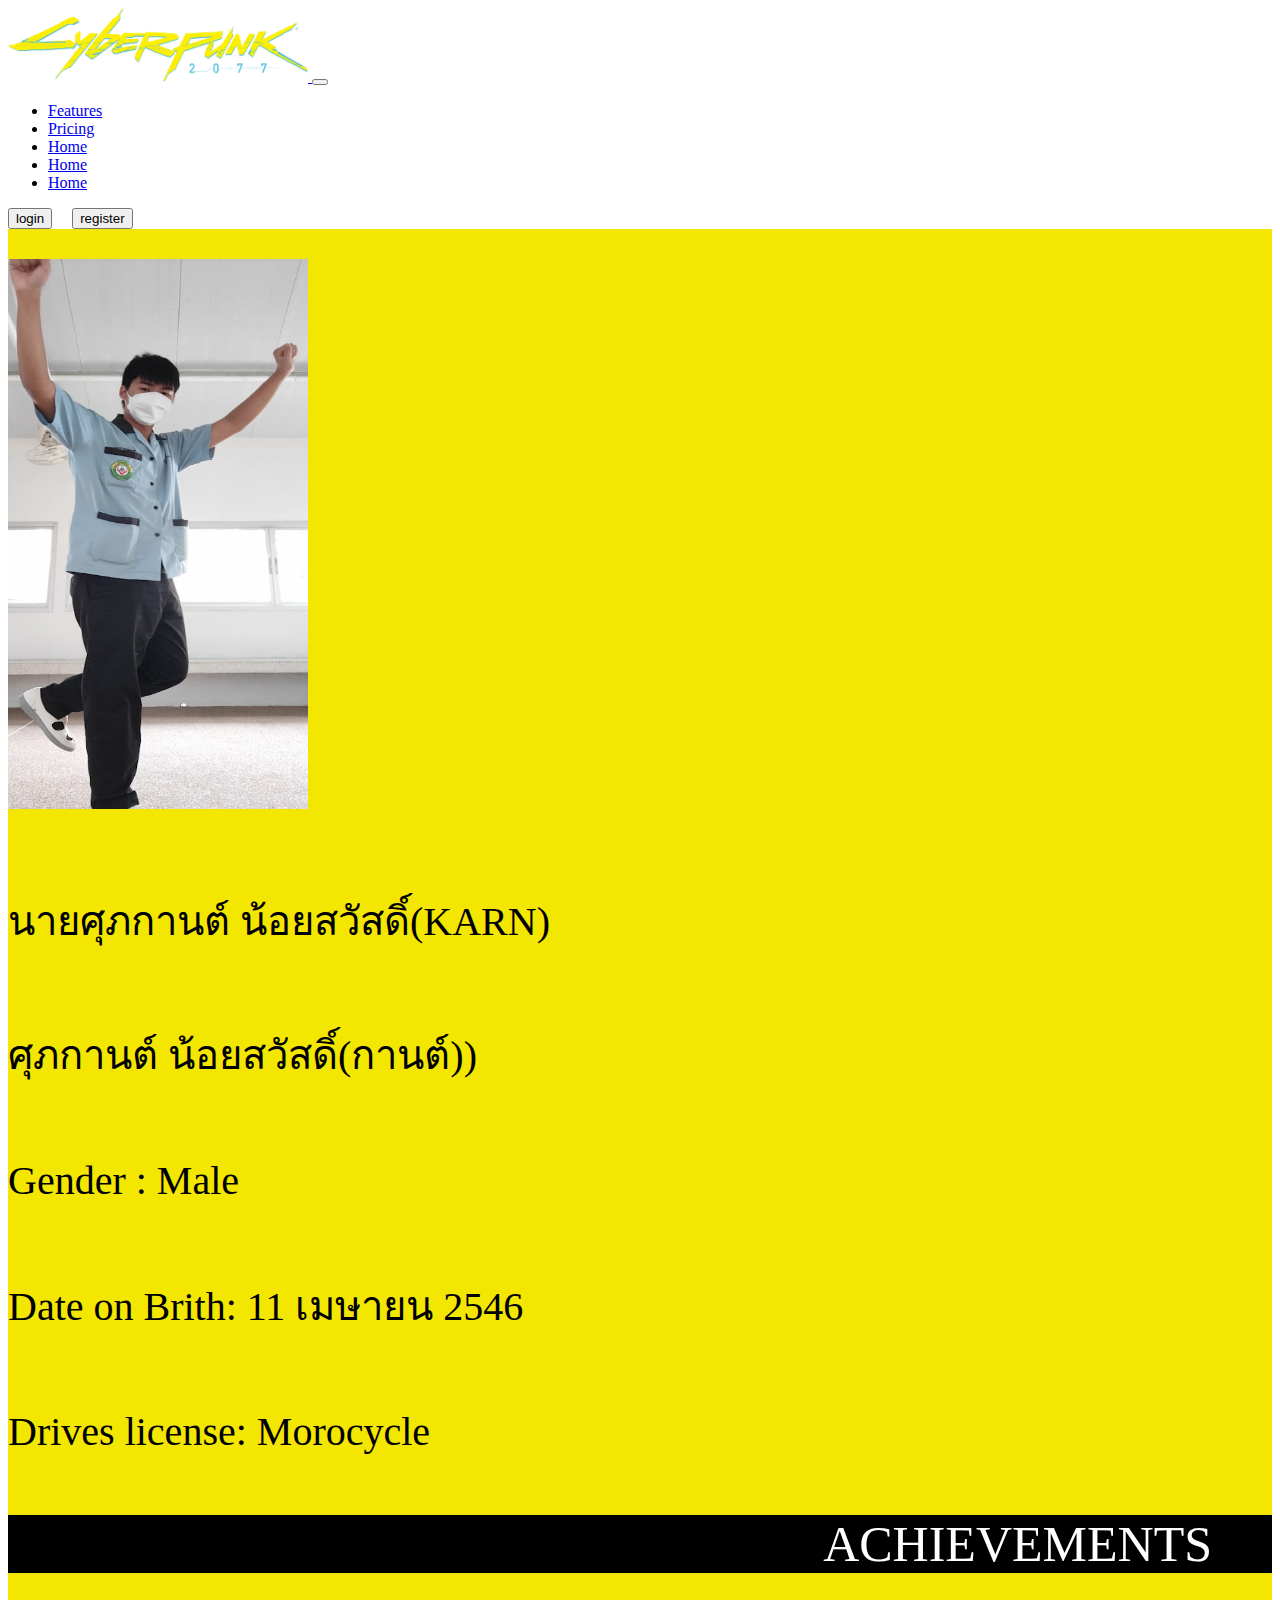
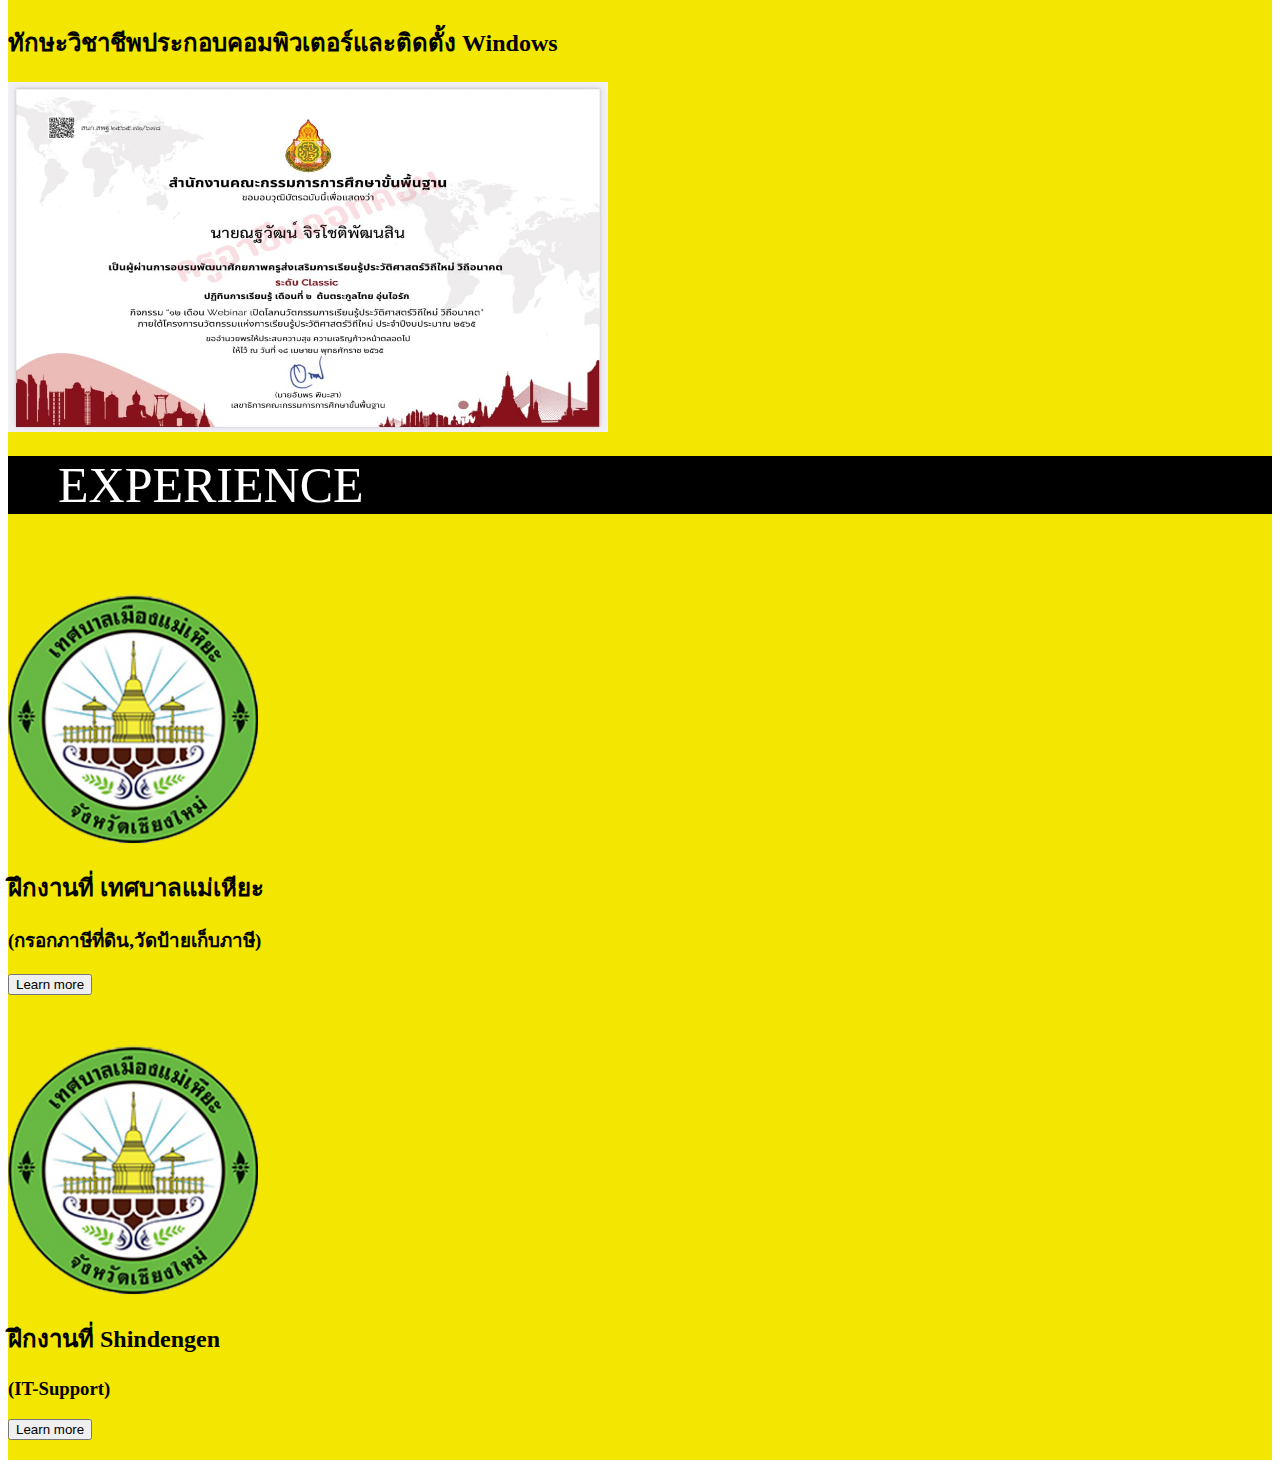
==== index.html @ 97d517c9 "update" ====
<!DOCTYPE html>
<html lang="en">

<head>
    <meta charset="UTF-8">
    <meta http-equiv="X-UA-Compatible" content="IE=edge">
    <meta name="viewport" content="width=device-width, initial-scale=1.0">
    <title>Document</title>
    <link rel="stylesheet" href="style/style.css">
    <!-- CSS only -->
    <link href="https://cdn.jsdelivr.net/npm/bootstrap@5.2.3/dist/css/bootstrap.min.css" rel="stylesheet"
        integrity="sha384-rbsA2VBKQhggwzxH7pPCaAqO46MgnOM80zW1RWuH61DGLwZJEdK2Kadq2F9CUG65" crossorigin="anonymous">
    <!-- JavaScript Bundle with Popper -->
    <script src="https://cdn.jsdelivr.net/npm/bootstrap@5.2.3/dist/js/bootstrap.bundle.min.js"
        integrity="sha384-kenU1KFdBIe4zVF0s0G1M5b4hcpxyD9F7jL+jjXkk+Q2h455rYXK/7HAuoJl+0I4"
        crossorigin="anonymous"></script>
</head>

<body>
    <nav class="navbar navbar-expand-sm bg-dark navbar-dark">
        <div class="container-fluid">
            <a class="navbar-brand" href="#">
                <img src="img/logo.png" alt="" srcset="" width="300px">
            </a>
            <button class="navbar-toggler" type="button" data-bs-toggle="collapse"
                data-bs-target="#navbarSupportedContent" aria-controls="navbarSupportedContent" aria-expanded="false"
                aria-label="Toggle navigation">
                <span class="navbar-toggler-icon"></span>
            </button>
            <div class="collapse navbar-collapse " id="navbarSupportedContent">
                <ul class="navbar-nav me-auto mb-2 mb-lg-0">
                    <li class="nav-item">
                        <a class="nav-link active" aria-current="page" href="#">Features</a>
                    </li>

                    <li class="nav-item">
                        <a class="nav-link active" aria-current="page" href="#">Pricing</a>
                    </li>

                    <li class="nav-item">
                        <a class="nav-link active" aria-current="page" href="#">Home</a>
                    </li>

                    <li class="nav-item">
                        <a class="nav-link active" aria-current="page" href="#">Home</a>
                    </li>

                    <li class="nav-item">
                        <a class="nav-link active" aria-current="page" href="#">Home</a>
                    </li>
                </ul>

                <form class="d-flex" role="search">
                    <button class="btn  btn-light" type="submit">login</button>
                    &nbsp; &nbsp;
                    <button class="btn  btn-light" type="submit">register</button>
                </form>
            </div>
        </div>
    </nav>


    <div class="bgbox">
        <div class="row justify-content-center">
            <div class="col-lg-4  col-md-6 col-sm-12">
                <img src="img/char.jpg" width="300px" height="550px">
            </div>
            <div class="col-lg-4  col-md-6 col-sm-12">
                <p>นายศุภกานต์ น้อยสวัสดิ์(KARN)</p>
                <p>ศุภกานต์ น้อยสวัสดิ์(กานต์))</p>
                <p>Gender : Male</p>
                <p>Date on Brith: 11 เมษายน 2546</p>
                <p>Drives license: Morocycle</p>
            </div>
        </div>
    </div>

    <div class="boxcard">
        <div class="textcard">
            ACHIEVEMENTS
        </div>
    </div>

    <div class="boxcard1">
        <div class="row justify-content-center">
            <div class="col-lg-4  col-md-6 col-sm-12">
                <h2>ทักษะวิชาชีพประกอบคอมพิวเตอร์และติดตั้ง Windows</h2>
            </div>
            <div class="col-lg-4  col-md-6 col-sm-12">
                <img src="img/sirdekit.jpeg" width="600px" height="350px">
            </div>
        </div>
    </div>

    <div class="boxcard">
        <div class="textcard2">
            EXPERIENCE
        </div>
    </div>


    <div class="boxcard2">

        <div class="textbox3">
            <div class="row justify-content-center">
                <div class="col-lg-4  col-md-6 col-sm-12">
                    <img src="img/logov3.png" width="250px" alt="">
                </div>

                <div class="col-lg-4  col-md-6 col-sm-12">
                    <h2>ฝึกงานที่ เทศบาลแม่เหียะ</h2>
                    <h3>(กรอกภาษีที่ดิน,วัดป้ายเก็บภาษี)</h3>
                    <button type="button" class="btn btn-primary">Learn more</button>
                </div>
            </div>
        </div>

        <div class="textbox3">
            <div class="row justify-content-center">
                <div class="col-lg-4  col-md-6 col-sm-12">
                    <img src="img/logov3.png" width="250px" alt="">
                </div>

                <div class="col-lg-4  col-md-6 col-sm-12">
                    <h2>ฝึกงานที่ Shindengen</h2>
                    <h3>(IT-Support)</h3>
                    <button type="button" class="btn btn-primary">Learn more</button>
                </div>
            </div>
        </div>

    </div>














</body>

</html>
---- style/style.css ----
.bgbox {
    width: 100%;
    height: 100%;

    padding-top: 30px;
    padding-bottom: 20px;

    font-size: 40px;



    background: #F3E600;
}

.bgbox p {
    padding-top: 30px;
}

.boxcard {
    width: 100%;
    height: 20%;
    background: black;
    font-size: 50px;
    color: white;

}


.textcard {

    text-align: right;
    padding-right: 60px;
 
}

.textcard2{
    text-align: left;
    padding-left: 50px;
}

.boxcard1{
    background: #F3E600;
    width: 100%;
    height: 100%;
    padding-top: 30px;
    padding-bottom: 20px;
    

}

.boxcard2{
    background: #F3E600;
    width: 100%;
    height: 100%;
    padding-top: 30px;
    padding-bottom: 20px;
    
}

.textbox3{
    padding-top: 50px;
}

.boxtext5 col{
    
    
}
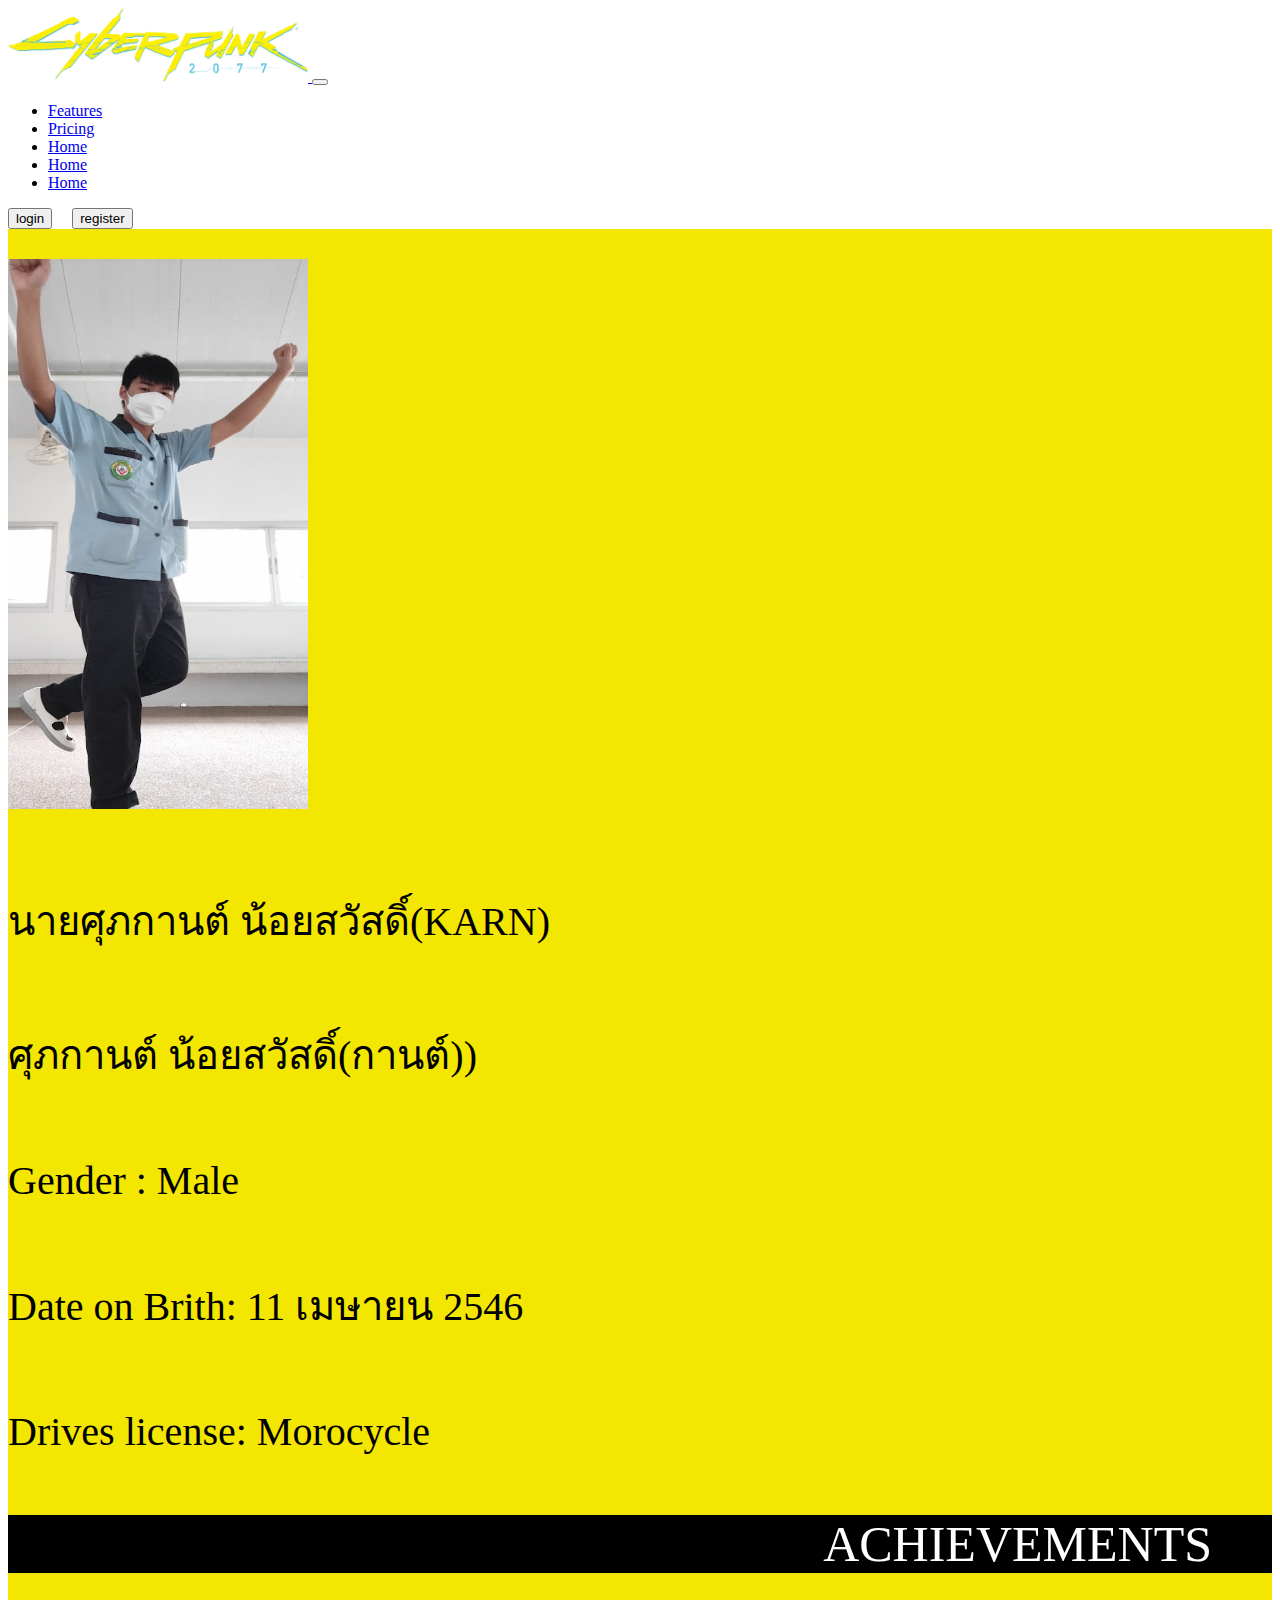
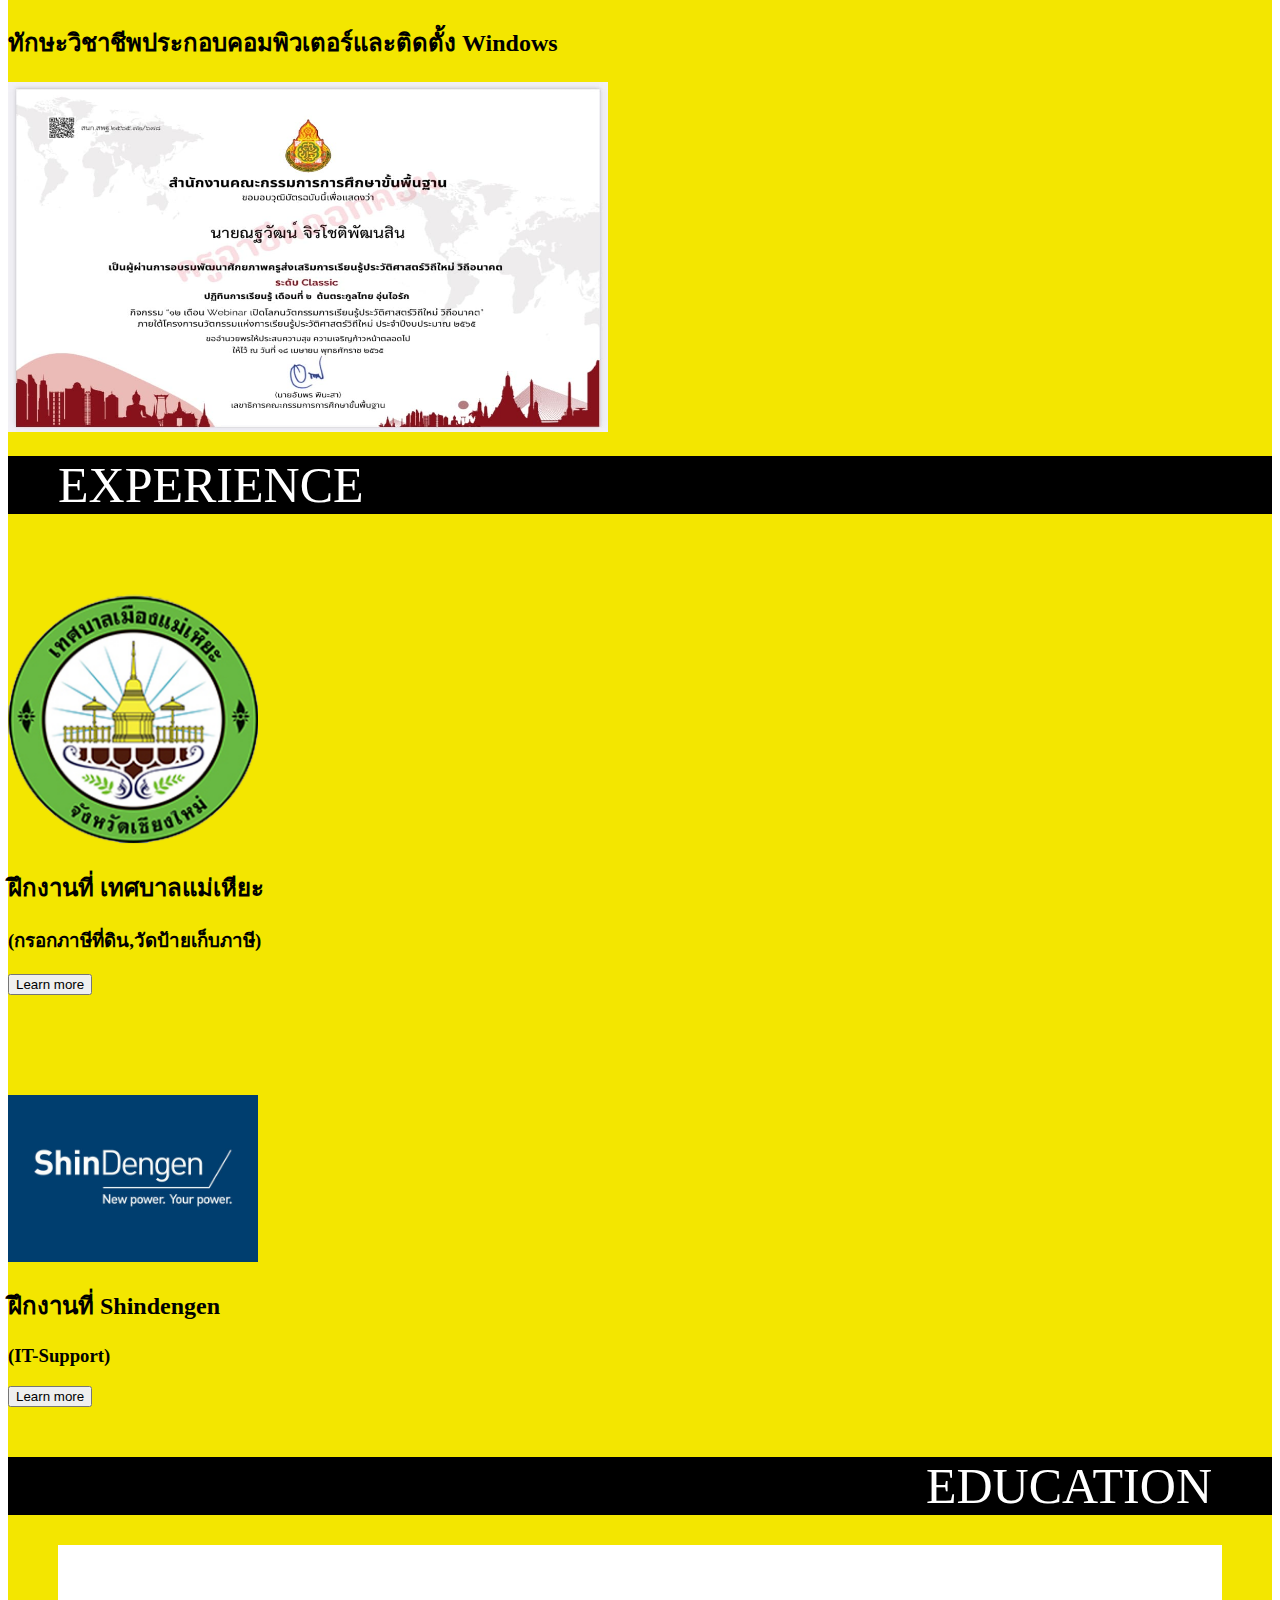
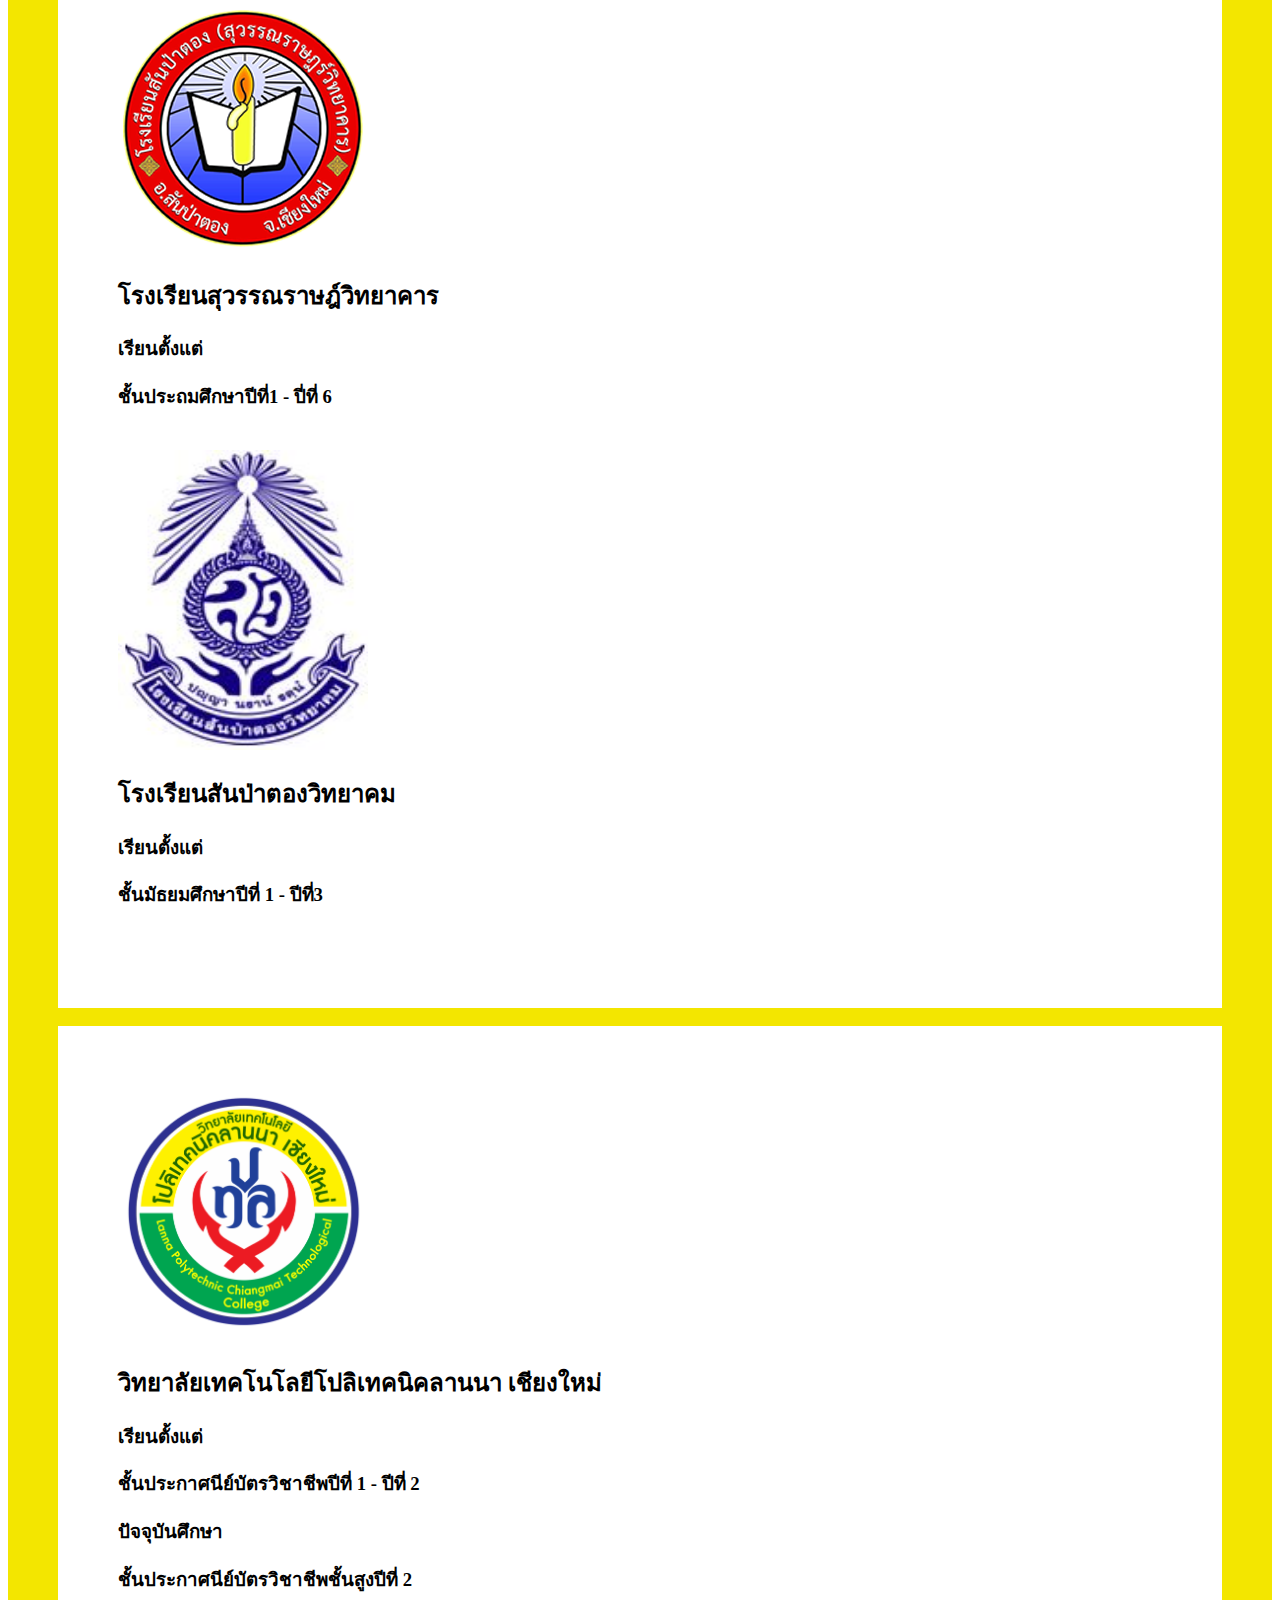
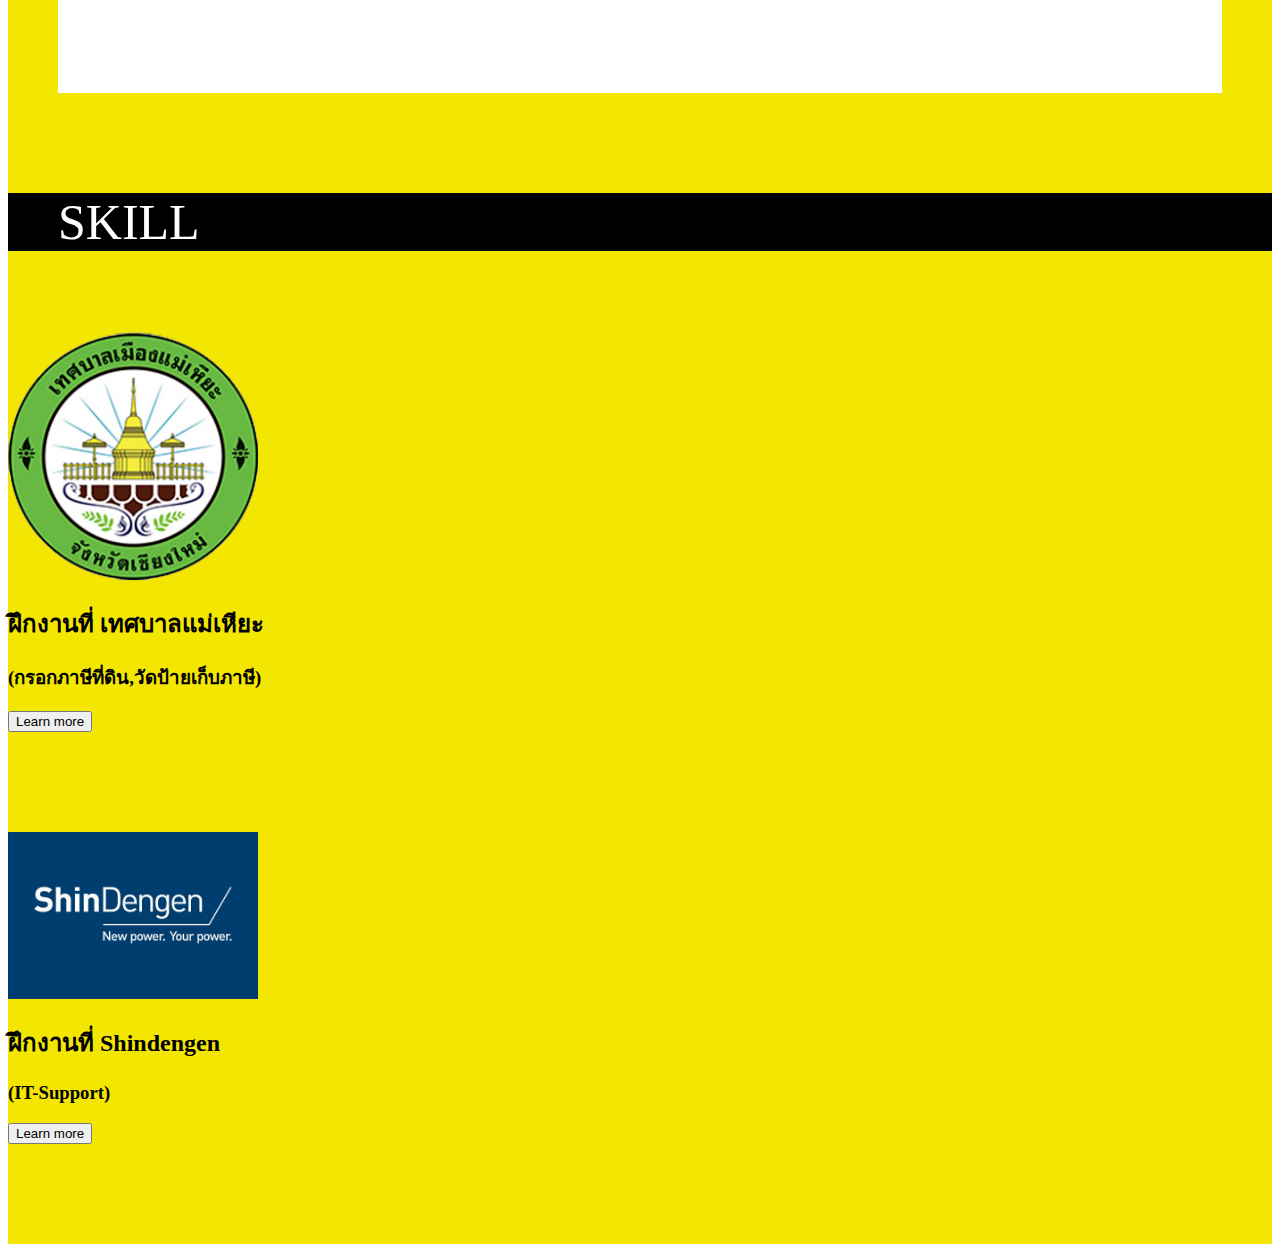
==== commit 7e94d86a: "update" ====
--- a/index.html
+++ b/index.html
@@ -100,7 +100,6 @@
 
 
     <div class="boxcard2">
-
         <div class="textbox3">
             <div class="row justify-content-center">
                 <div class="col-lg-4  col-md-6 col-sm-12">
@@ -118,7 +117,7 @@
         <div class="textbox3">
             <div class="row justify-content-center">
                 <div class="col-lg-4  col-md-6 col-sm-12">
-                    <img src="img/logov3.png" width="250px" alt="">
+                    <img src="img/logoshindengen.jpg" width="250px" alt="">
                 </div>
 
                 <div class="col-lg-4  col-md-6 col-sm-12">
@@ -129,7 +128,105 @@
             </div>
         </div>
 
-    </div>
+
+        <div class="boxcard">
+            <div class="textcard">
+                EDUCATION
+            </div>
+        </div>
+
+        <div class="boxcard2">
+            <div class="bgwhite">
+                <div class="bgtextbox">
+                    <div class="textinbg">
+                        <div class="row">
+                            <div class="col-lg-4  col-md-6 col-sm-12">
+                                <img src="img/logo-2.png" width="250px" alt="">
+                            </div>
+                            <div class="col-lg-4  col-md-6 col-sm-12">
+                                <h2>โรงเรียนสุวรรณราษฎ์วิทยาคาร</h2>
+                                <h3>เรียนตั้งแต่</h3>
+                                <h3>ชั้นประถมศึกษาปีที่1 - ปี่ที่ 6</h3>
+                            </div>
+                        </div>
+
+                        <div class="row">
+                            <div class="col-lg-4  col-md-6 col-sm-12">
+                                <img src="img/lol.jpg" width="250px" height="300px" alt="">
+                            </div>
+                            <div class="col-lg-4  col-md-6 col-sm-12">
+                                <h2>โรงเรียนสันป่าตองวิทยาคม</h2>
+                                <h3>เรียนตั้งแต่</h3>
+                                <h3>ชั้นมัธยมศึกษาปีที่ 1 - ปีที่3</h3>
+                            </div>
+                        </div>
+                    </div>
+                </div>
+            </div>
+
+            <br>
+
+            <div class="bgwhite">
+                <div class="bgtextbox">
+                    <div class="textinbg">
+                        <div class="row">
+                            <div class="col-lg-4  col-md-6 col-sm-12">
+                                <img src="img/logopoly.png" width="250px" alt="">
+                            </div>
+                            <div class="col-lg-4  col-md-6 col-sm-12">
+                                <h2>วิทยาลัยเทคโนโลยีโปลิเทคนิคลานนา เชียงใหม่</h2>
+                                <h3>เรียนตั้งแต่</h3>
+                                <h3>ชั้นประกาศนีย์บัตรวิชาชีพปีที่ 1 - ปีที่ 2</h3>
+
+                                <h3>ปัจจุบันศึกษา</h3>
+                                <h3>ชั้นประกาศนีย์บัตรวิชาชีพชั้นสูงปีที่ 2</h3>
+                            </div>
+                        </div>
+                    </div>
+                </div>
+            </div>
+        </div>
+    </div>
+
+
+    
+    
+    <div class="boxcard">
+        <div class="textcard2">
+            SKILL
+        </div>
+    </div>
+
+    <div class="boxcard2">
+        <div class="textbox3">
+            <div class="row justify-content-center">
+                <div class="col-lg-4  col-md-6 col-sm-12">
+                    <img src="img/logov3.png" width="250px" alt="">
+                </div>
+
+                <div class="col-lg-4  col-md-6 col-sm-12">
+                    <h2>ฝึกงานที่ เทศบาลแม่เหียะ</h2>
+                    <h3>(กรอกภาษีที่ดิน,วัดป้ายเก็บภาษี)</h3>
+                    <button type="button" class="btn btn-primary">Learn more</button>
+                </div>
+            </div>
+        </div>
+
+        <div class="textbox3">
+            <div class="row justify-content-center">
+                <div class="col-lg-4  col-md-6 col-sm-12">
+                    <img src="img/logoshindengen.jpg" width="250px" alt="">
+                </div>
+
+                <div class="col-lg-4  col-md-6 col-sm-12">
+                    <h2>ฝึกงานที่ Shindengen</h2>
+                    <h3>(IT-Support)</h3>
+                    <button type="button" class="btn btn-primary">Learn more</button>
+                </div>
+            </div>
+        </div>
+
+
 
 
 
--- a/style/style.css
+++ b/style/style.css
@@ -53,15 +53,36 @@
     width: 100%;
     height: 100%;
     padding-top: 30px;
-    padding-bottom: 20px;
+    padding-bottom: 50px;
+
     
 }
 
 .textbox3{
     padding-top: 50px;
+    padding-bottom: 50px;
 }
 
-.boxtext5 col{
+.bgwhite{
+    padding-left: 50px;
+    padding-right: 50px;
+}
+
+.bgtextbox{
+    background: white;
+    width: 100%;
+    height: 100%;
+   
     
-    
-}+}
+
+.textinbg{
+    padding-top: 60px;
+    padding-left: 60px;
+    padding-bottom: 60px;
+}
+
+.textinbg .row{
+    padding-bottom: 20px;
+}
+
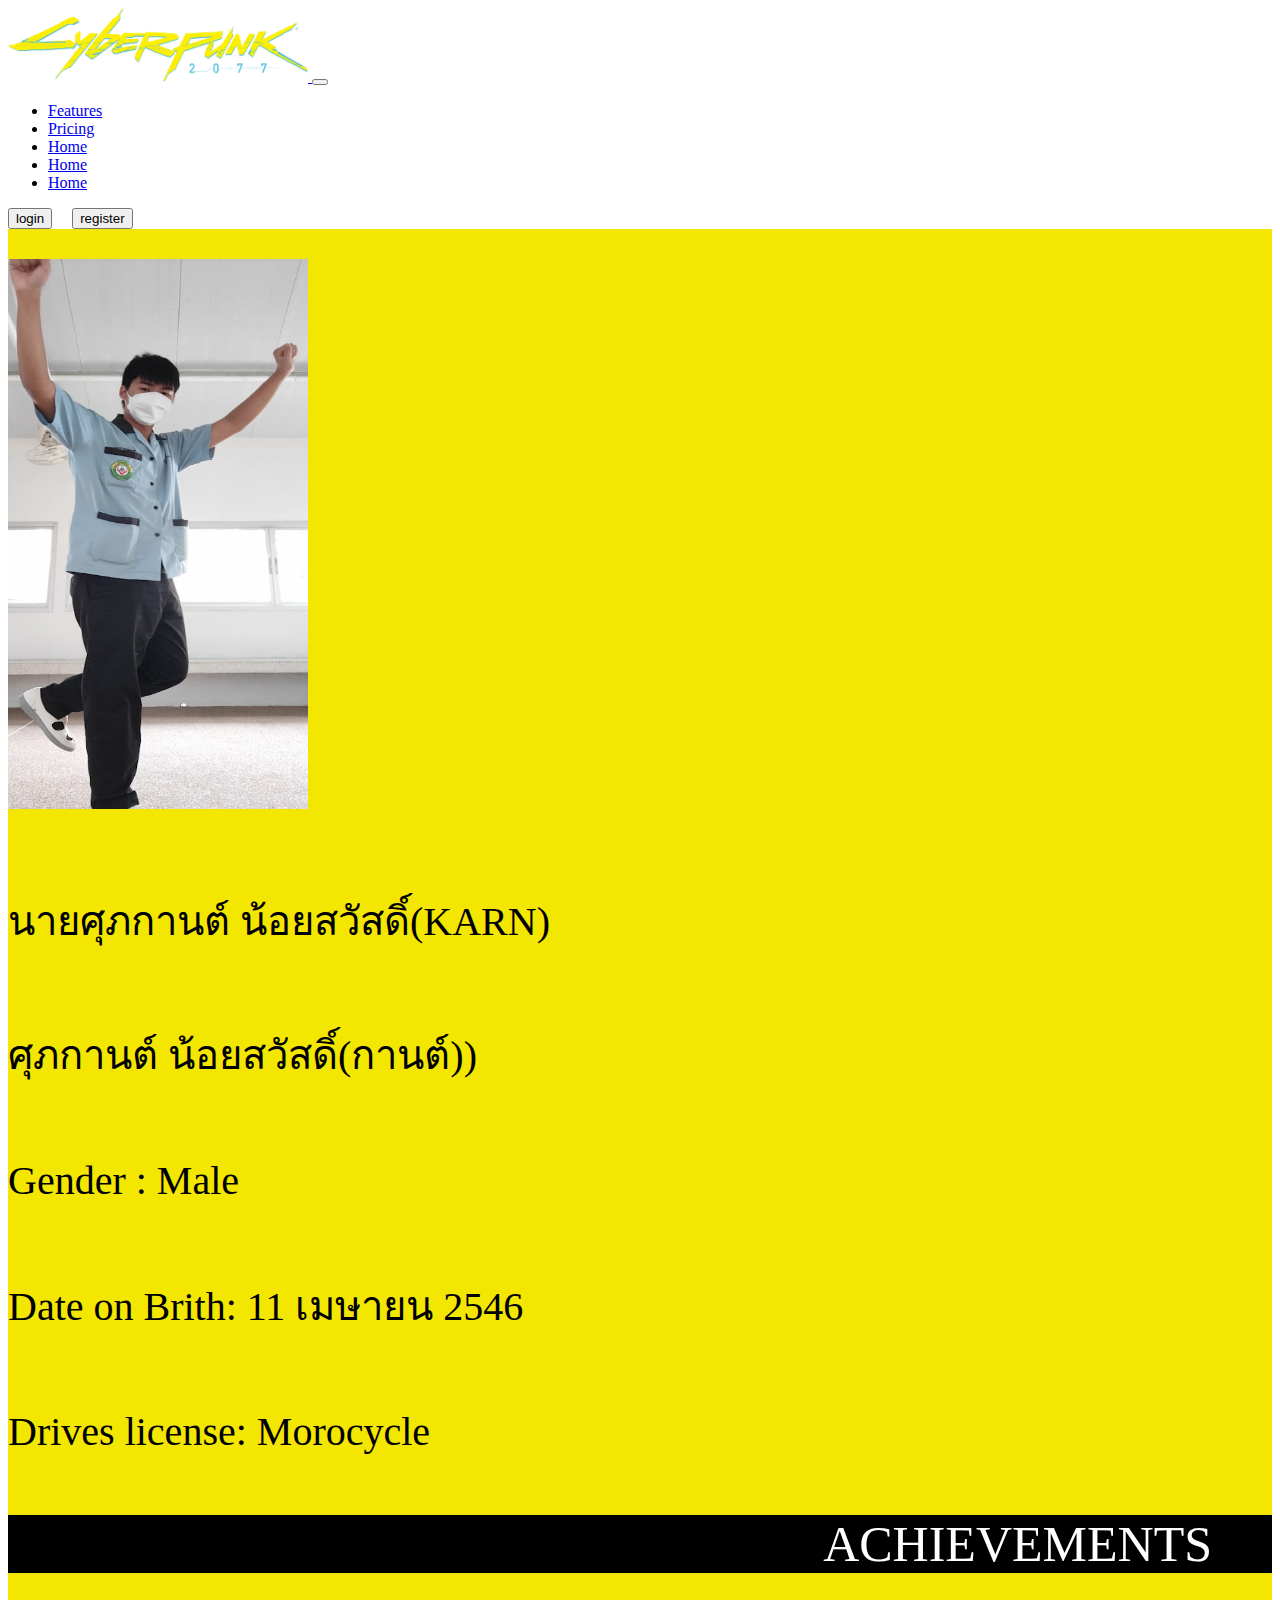
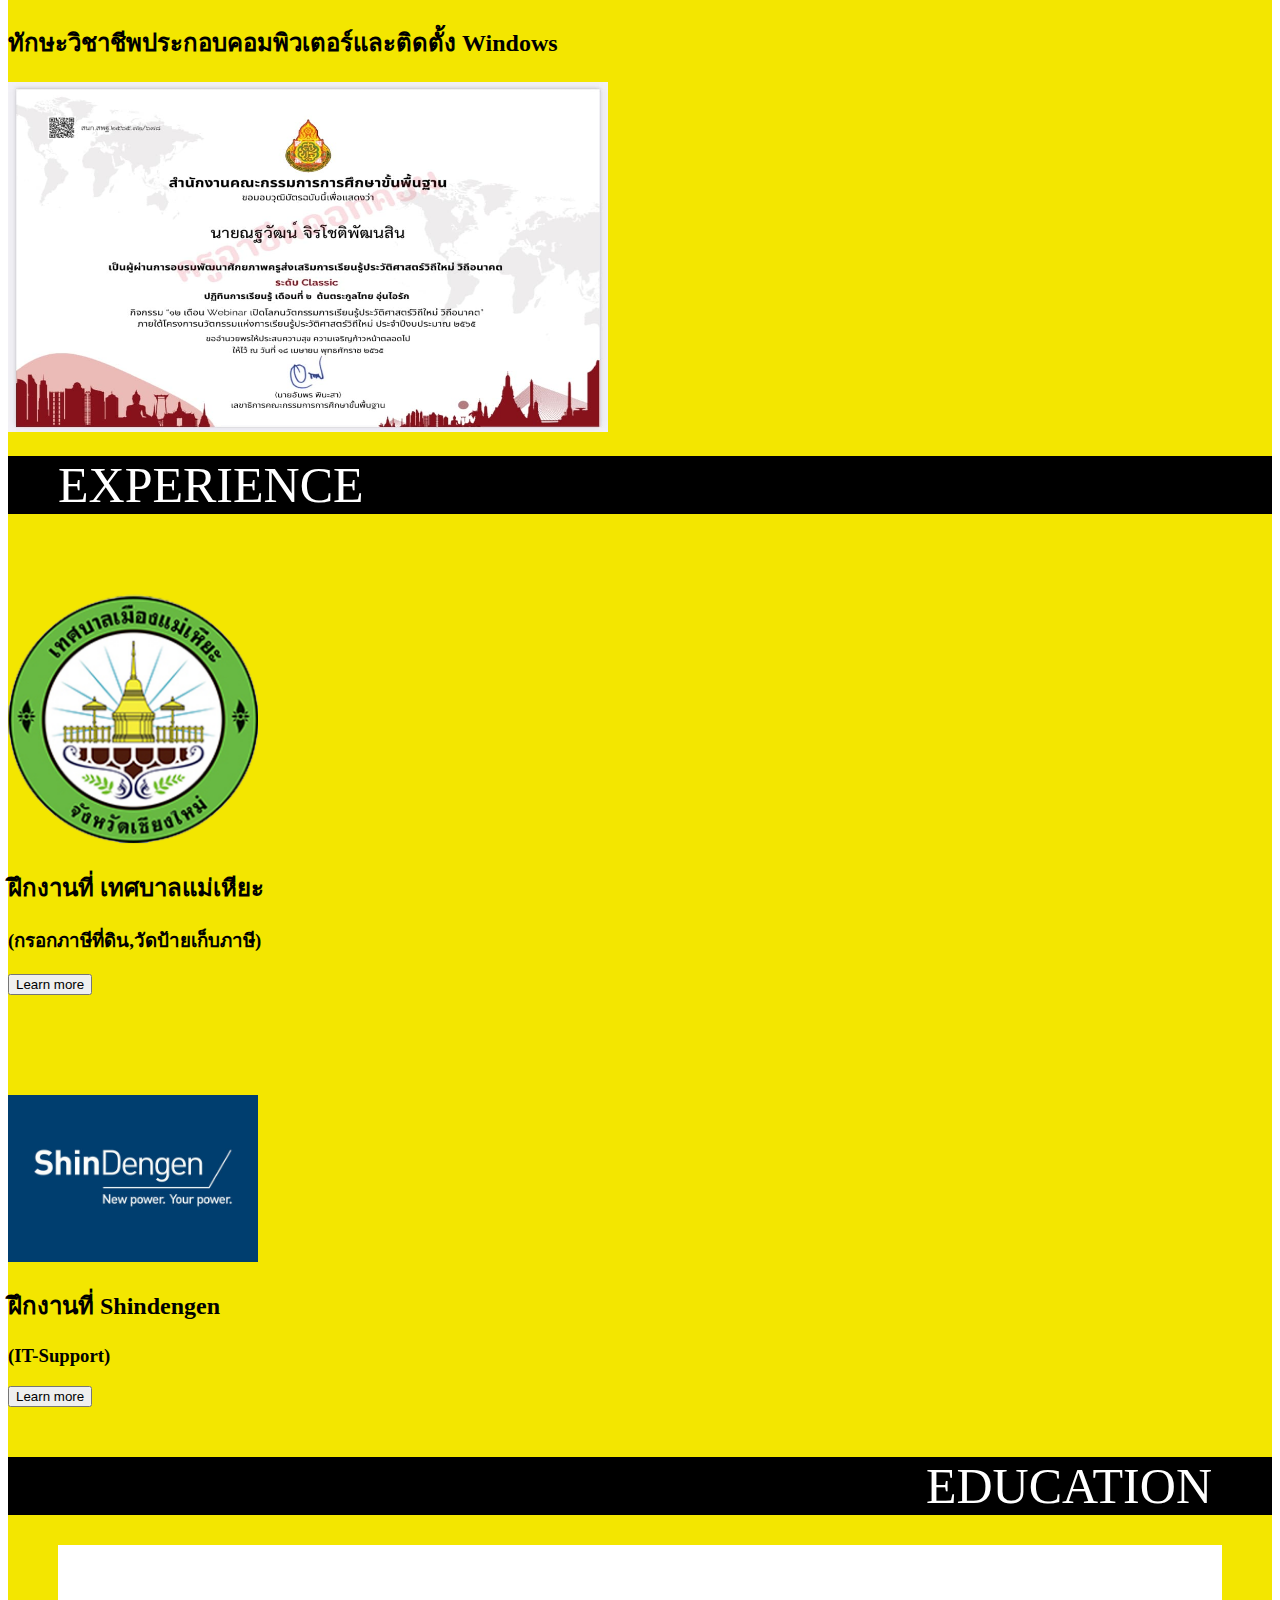
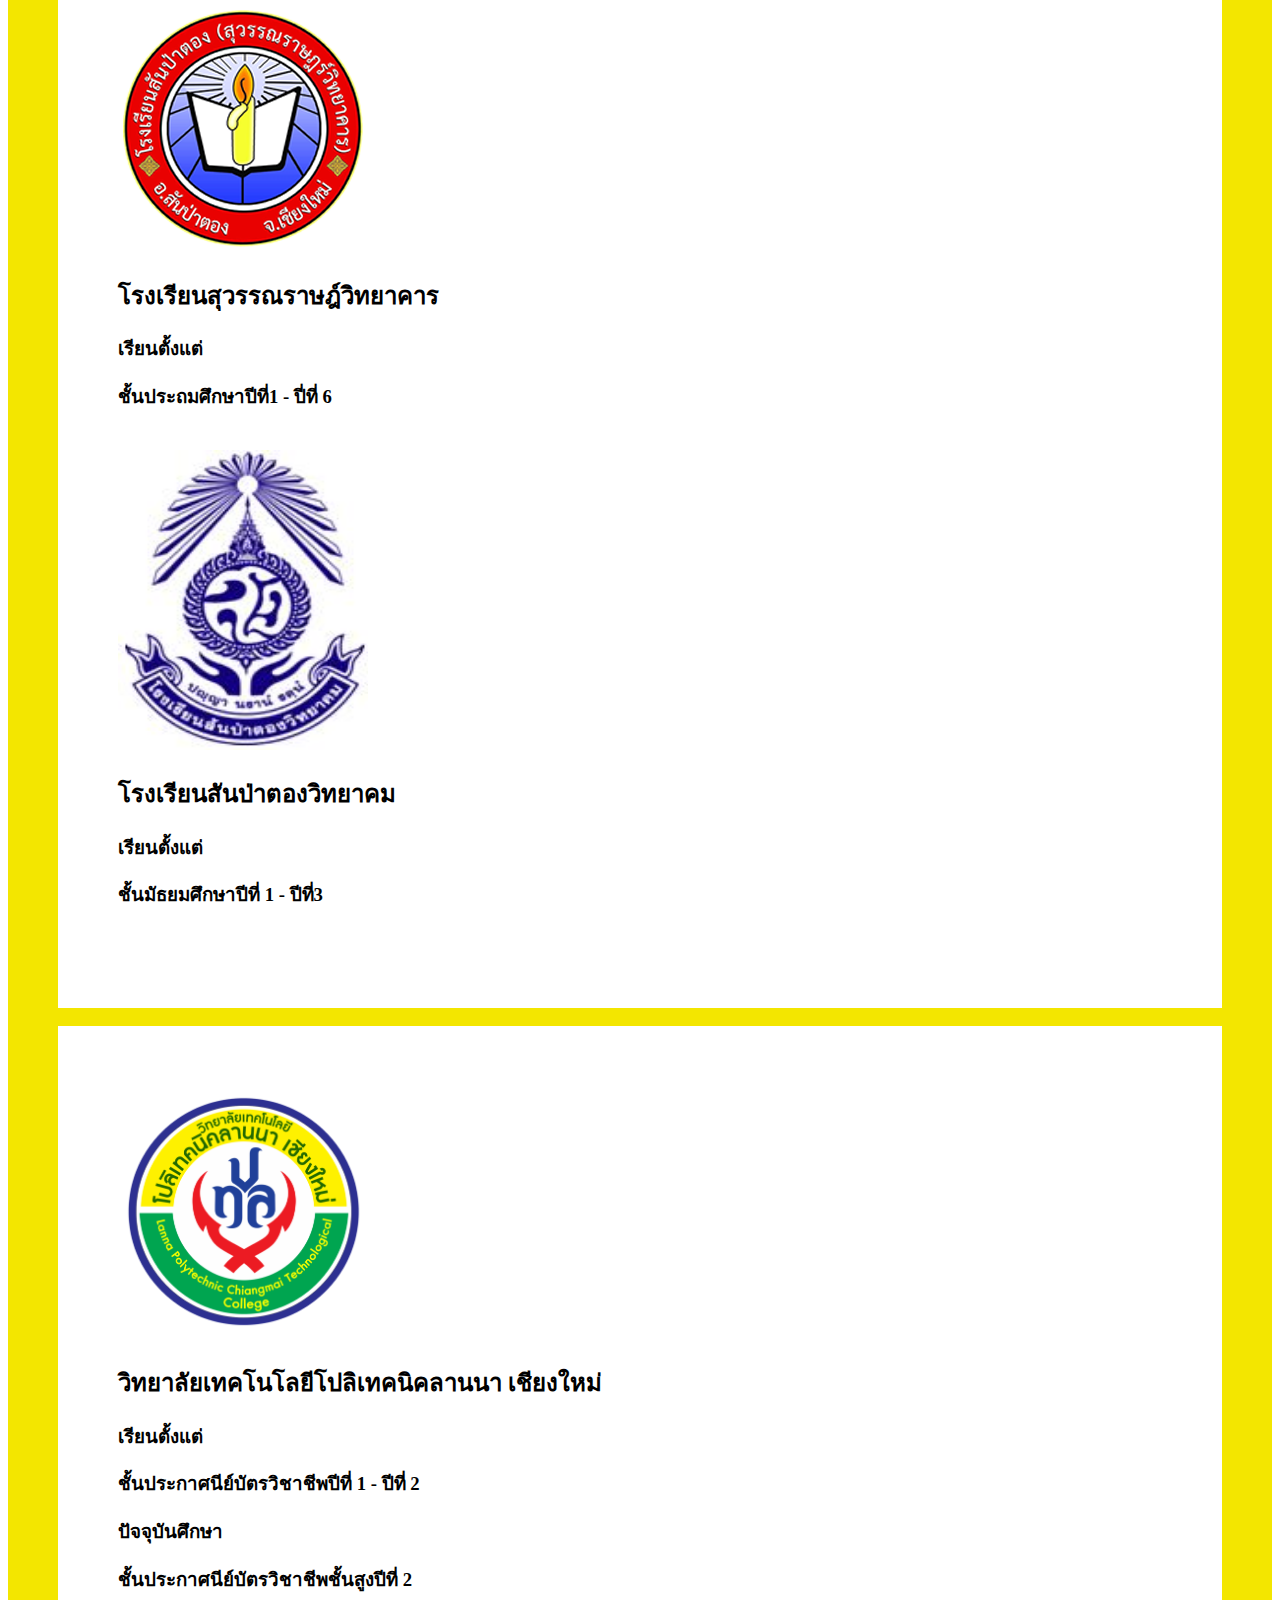
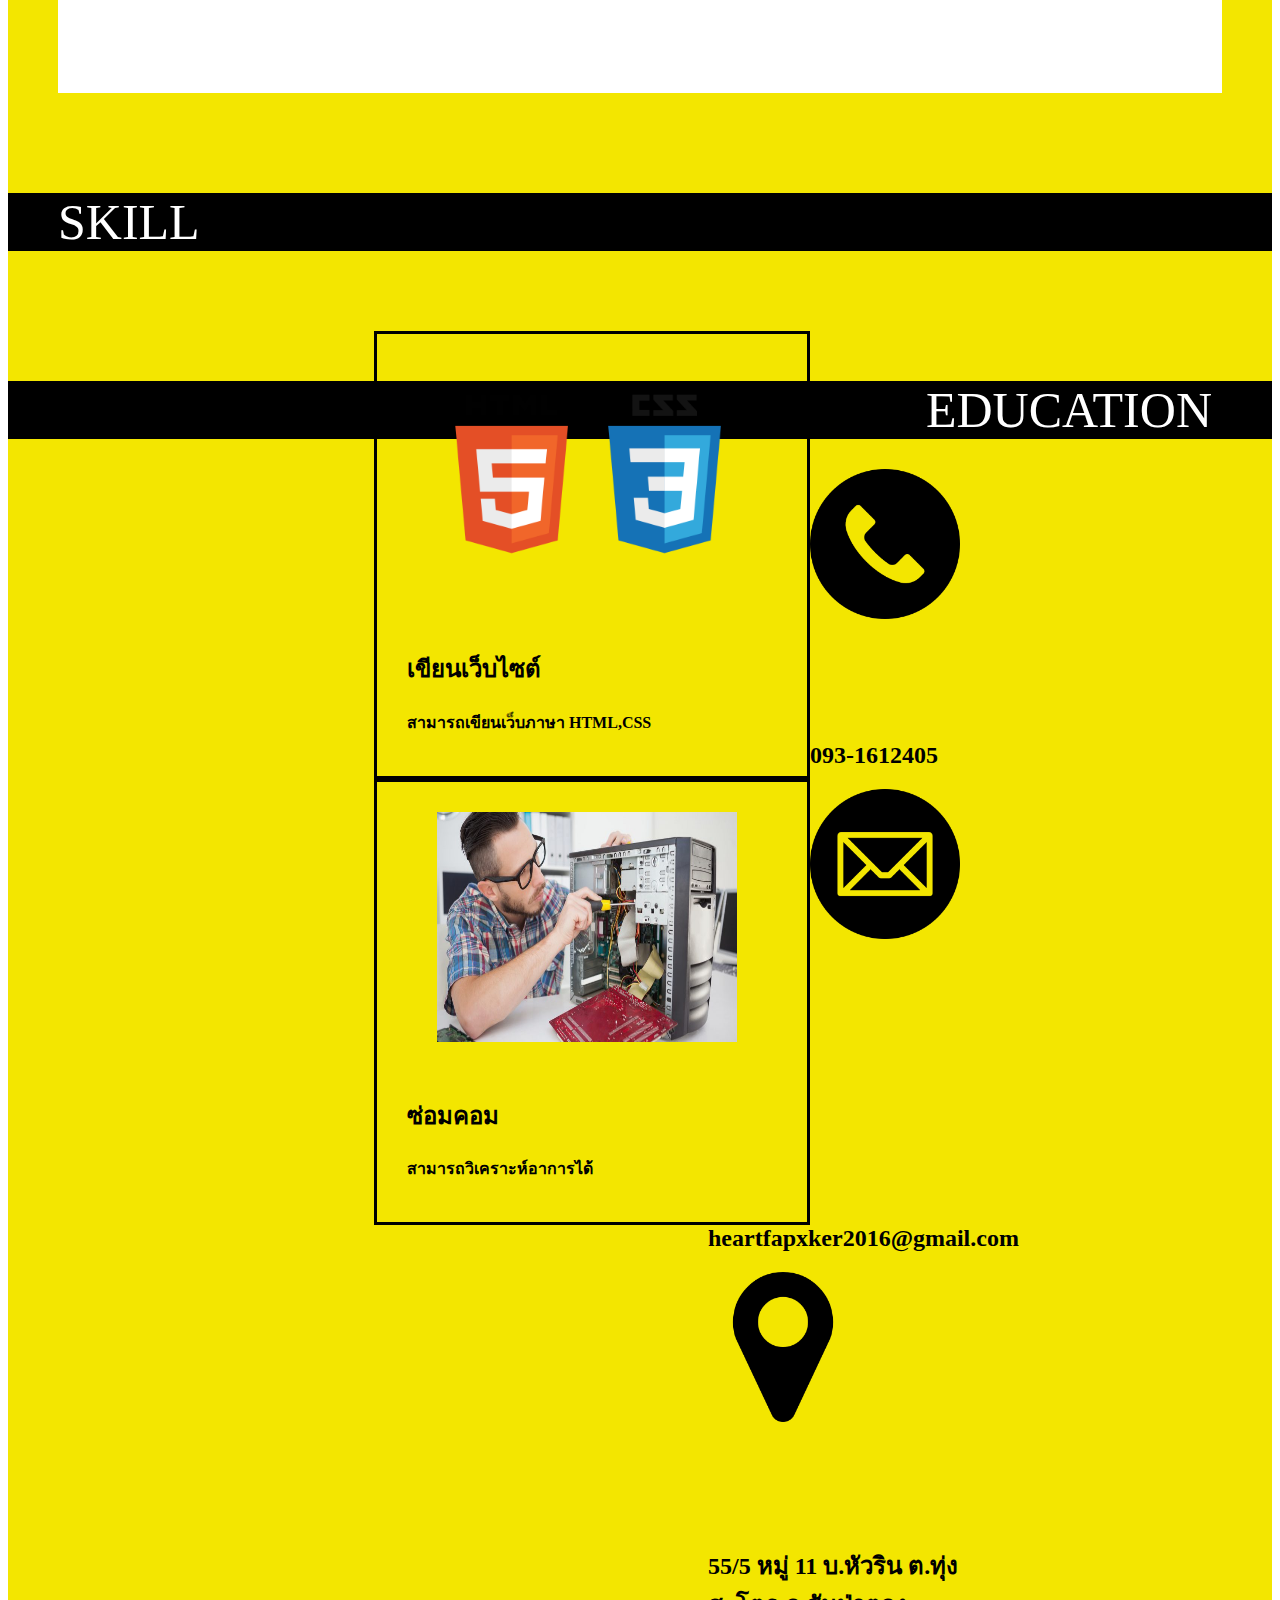
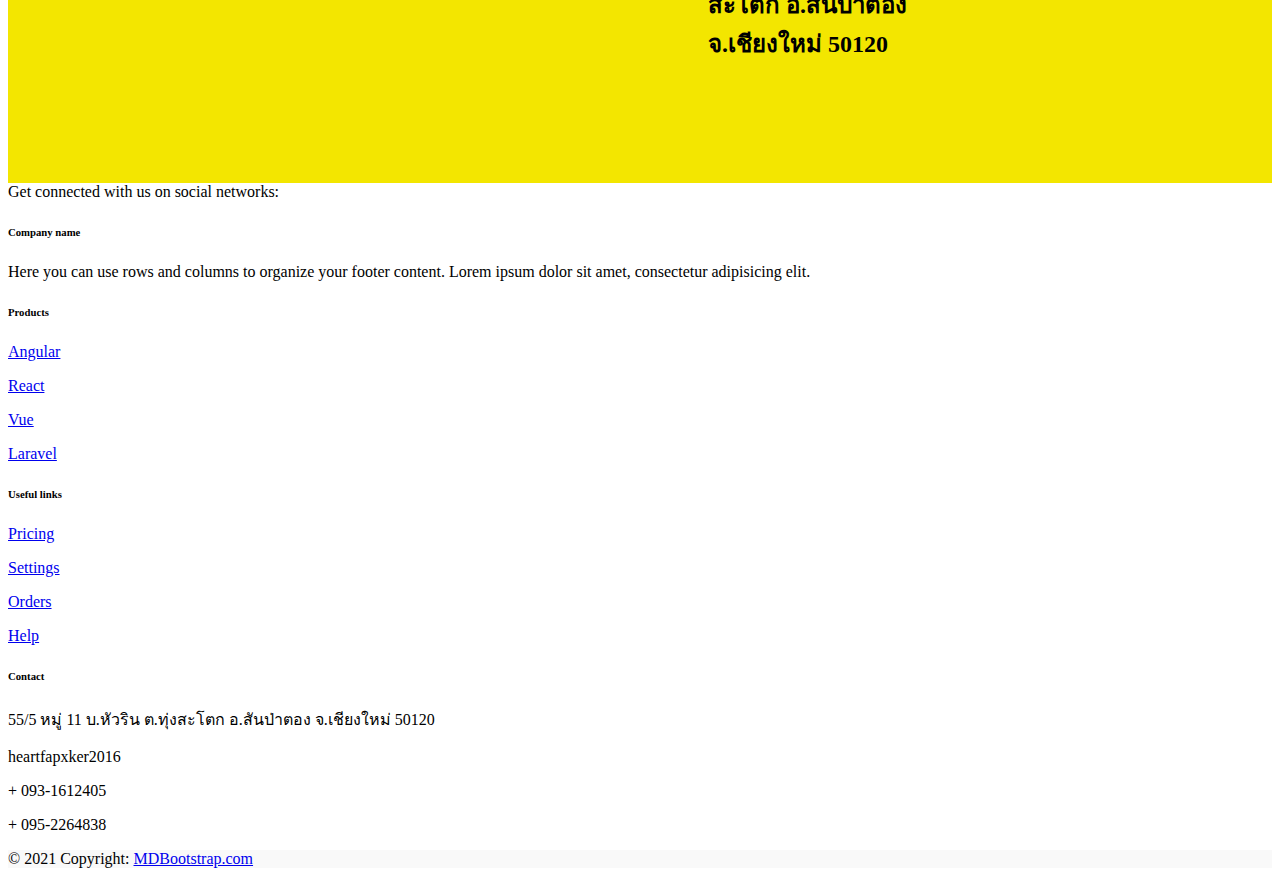
==== commit b644affa: "update" ====
--- a/index.html
+++ b/index.html
@@ -189,57 +189,239 @@
     </div>
 
 
-    
-    
+
+
     <div class="boxcard">
         <div class="textcard2">
             SKILL
         </div>
     </div>
 
+
+
     <div class="boxcard2">
-        <div class="textbox3">
-            <div class="row justify-content-center">
-                <div class="col-lg-4  col-md-6 col-sm-12">
-                    <img src="img/logov3.png" width="250px" alt="">
-                </div>
-
-                <div class="col-lg-4  col-md-6 col-sm-12">
-                    <h2>ฝึกงานที่ เทศบาลแม่เหียะ</h2>
-                    <h3>(กรอกภาษีที่ดิน,วัดป้ายเก็บภาษี)</h3>
-                    <button type="button" class="btn btn-primary">Learn more</button>
-                </div>
-            </div>
-        </div>
-
-        <div class="textbox3">
-            <div class="row justify-content-center">
-                <div class="col-lg-4  col-md-6 col-sm-12">
-                    <img src="img/logoshindengen.jpg" width="250px" alt="">
-                </div>
-
-                <div class="col-lg-4  col-md-6 col-sm-12">
-                    <h2>ฝึกงานที่ Shindengen</h2>
-                    <h3>(IT-Support)</h3>
-                    <button type="button" class="btn btn-primary">Learn more</button>
-                </div>
-            </div>
-        </div>
-
-
-
-
-
-
-
-
-
-
-
-
-
-
-
+        <div class="boxborder6">
+            <div class="row">
+                <div class="col-12">
+                    <div class="boxtext6">
+                        <div class="bordertext1">
+                            <div class="borderintext">
+                                <img src="img/website.png" width="300px" alt="">
+                            </div>
+                            <div class="borderinimg">
+                                <h2>เขียนเว็บไซต์</h2>
+                                <h4>สามารถเขียนเว็บภาษา HTML,CSS</h4>
+                            </div>
+                        </div>
+                    </div>
+
+
+
+                    <div class="col-12">
+                        <div class="boxtext6">
+                            <div class="bordertext1">
+                                <div class="borderintext">
+                                    <img src="img/fix.jpg" width="300px" height="230px" alt="">
+                                </div>
+                                <div class="borderinimg">
+                                    <h2>ซ่อมคอม</h2>
+                                    <h4>สามารถวิเคราะห์อาการได้</h4>
+                                </div>
+                            </div>
+                        </div>
+                    </div>
+                </div>
+            </div>
+        </div>
+
+
+        <div class="boxcard">
+            <div class="textcard">
+                EDUCATION
+            </div>
+        </div>
+
+
+        <div class="boxcard2">
+            <div class="edicon">
+                <div class="contariner">
+
+                    <div class="row">
+                        <div class="col-lg-4 col-md-6 col-sm-12">
+                            <div class="edpaddingicon">
+                                <img src="img/iconphone.png" width="150px">
+                            </div>
+
+                        </div>
+
+                        <div class="col-lg-4 col-sm-12">
+                            <div class="texted">
+                                <h2>093-1612405</h2>
+                            </div>
+                        </div>
+                    </div>
+
+                    <div class="row">
+                        <div class="col-lg-4 col-md-12">
+                            <div class="edpaddingicon">
+                                <img src="img/iconemail.png" width="150px">
+                            </div>
+                        </div>
+
+                        <div class="col-lg-4 col-md-6 col-sm-12">
+                            <div class="texted">
+                                <h2>heartfapxker2016@gmail.com</h2>
+                            </div>
+                        </div>
+
+                    </div>
+
+                    <div class="row">
+                        <div class="col-lg-4 col-md-6 col-sm-12">
+                            <div class="edpaddingicon">
+                                <img src="img/iconmap.png" width="150px">
+                            </div>
+                        </div>
+
+                        <div class="col-lg-4 col-md-6 col-sm-12">
+                            <div class="texted">
+                                <h2>
+                                    55/5 หมู่ 11 บ.หัวริน ต.ทุ่งสะโตก
+                                    อ.สันป่าตอง จ.เชียงใหม่ 50120
+                                </h2>
+                            </div>
+                        </div>
+
+                    </div>
+
+                </div>
+            </div>
+        </div>
+    </div>
+
+    <!-- Footer -->
+    <footer class="bg-dark text-center text-white">
+        <!-- Section: Social media -->
+        <section class="d-flex justify-content-center justify-content-lg-between p-4 border-bottom">
+            <!-- Left -->
+            <div class="me-5 d-none d-lg-block">
+                <span>Get connected with us on social networks:</span>
+            </div>
+            <!-- Left -->
+
+            <!-- Right -->
+            <div>
+                <a href="" class="me-4 link-secondary">
+                    <i class="fab fa-facebook-f"></i>
+                </a>
+                <a href="" class="me-4 link-secondary">
+                    <i class="fab fa-twitter"></i>
+                </a>
+                <a href="" class="me-4 link-secondary">
+                    <i class="fab fa-google"></i>
+                </a>
+                <a href="" class="me-4 link-secondary">
+                    <i class="fab fa-instagram"></i>
+                </a>
+                <a href="" class="me-4 link-secondary">
+                    <i class="fab fa-linkedin"></i>
+                </a>
+                <a href="" class="me-4 link-secondary">
+                    <i class="fab fa-github"></i>
+                </a>
+            </div>
+            <!-- Right -->
+        </section>
+        <!-- Section: Social media -->
+
+        <!-- Section: Links  -->
+        <section class="">
+            <div class="container text-center text-md-start mt-5">
+                <!-- Grid row -->
+                <div class="row mt-3">
+                    <!-- Grid column -->
+                    <div class="col-md-3 col-lg-4 col-xl-3 mx-auto mb-4">
+                        <!-- Content -->
+                        <h6 class="text-uppercase fw-bold mb-4">
+                            <i class="fas fa-gem me-3 text-secondary"></i>Company name
+                        </h6>
+                        <p>
+                            Here you can use rows and columns to organize your footer content. Lorem ipsum
+                            dolor sit amet, consectetur adipisicing elit.
+                        </p>
+                    </div>
+                    <!-- Grid column -->
+
+                    <!-- Grid column -->
+                    <div class="col-md-2 col-lg-2 col-xl-2 mx-auto mb-4">
+                        <!-- Links -->
+                        <h6 class="text-uppercase fw-bold mb-4">
+                            Products
+                        </h6>
+                        <p>
+                            <a href="#!" class="text-reset">Angular</a>
+                        </p>
+                        <p>
+                            <a href="#!" class="text-reset">React</a>
+                        </p>
+                        <p>
+                            <a href="#!" class="text-reset">Vue</a>
+                        </p>
+                        <p>
+                            <a href="#!" class="text-reset">Laravel</a>
+                        </p>
+                    </div>
+                    <!-- Grid column -->
+
+                    <!-- Grid column -->
+                    <div class="col-md-3 col-lg-2 col-xl-2 mx-auto mb-4">
+                        <!-- Links -->
+                        <h6 class="text-uppercase fw-bold mb-4">
+                            Useful links
+                        </h6>
+                        <p>
+                            <a href="#!" class="text-reset">Pricing</a>
+                        </p>
+                        <p>
+                            <a href="#!" class="text-reset">Settings</a>
+                        </p>
+                        <p>
+                            <a href="#!" class="text-reset">Orders</a>
+                        </p>
+                        <p>
+                            <a href="#!" class="text-reset">Help</a>
+                        </p>
+                    </div>
+                    <!-- Grid column -->
+
+                    <!-- Grid column -->
+                    <div class="col-md-4 col-lg-3 col-xl-3 mx-auto mb-md-0 mb-4">
+                        <!-- Links -->
+                        <h6 class="text-uppercase fw-bold mb-4">Contact</h6>
+                        <p><i class="fas fa-home me-3 text-secondary"></i>  55/5 หมู่ 11 บ.หัวริน ต.ทุ่งสะโตก
+                            อ.สันป่าตอง จ.เชียงใหม่ 50120</p>
+                        <p>
+                            <i class="fas fa-envelope me-3 text-secondary"></i>
+                            heartfapxker2016
+                        </p>
+                        <p><i class="fas fa-phone me-3 text-secondary"></i> + 093-1612405</p>
+                        <p><i class="fas fa-print me-3 text-secondary"></i> + 095-2264838</p>
+                    </div>
+                    <!-- Grid column -->
+                </div>
+                <!-- Grid row -->
+            </div>
+        </section>
+        <!-- Section: Links  -->
+
+        <!-- Copyright -->
+        <div class="text-center p-4" style="background-color: rgba(0, 0, 0, 0.025);">
+            © 2021 Copyright:
+            <a class="text-reset fw-bold" href="https://mdbootstrap.com/">MDBootstrap.com</a>
+        </div>
+        <!-- Copyright -->
+    </footer>
+    <!-- Footer -->
 
 </body>
 
--- a/style/style.css
+++ b/style/style.css
@@ -30,59 +30,122 @@
 
     text-align: right;
     padding-right: 60px;
- 
+
 }
 
-.textcard2{
+.textcard2 {
     text-align: left;
     padding-left: 50px;
 }
 
-.boxcard1{
+.boxcard1 {
     background: #F3E600;
     width: 100%;
     height: 100%;
     padding-top: 30px;
     padding-bottom: 20px;
-    
+
 
 }
 
-.boxcard2{
+.boxcard2 {
     background: #F3E600;
     width: 100%;
     height: 100%;
     padding-top: 30px;
     padding-bottom: 50px;
 
-    
+
 }
 
-.textbox3{
+.textbox3 {
     padding-top: 50px;
     padding-bottom: 50px;
 }
 
-.bgwhite{
+.bgwhite {
     padding-left: 50px;
     padding-right: 50px;
 }
 
-.bgtextbox{
+.bgtextbox {
     background: white;
     width: 100%;
     height: 100%;
-   
-    
+
+
 }
 
-.textinbg{
+.textinbg {
     padding-top: 60px;
     padding-left: 60px;
     padding-bottom: 60px;
 }
 
-.textinbg .row{
+.textinbg .row {
     padding-bottom: 20px;
 }
 
+.boxtext6 {
+    padding-left: 50px;
+    float: left;
+}
+
+.boxtext7 {
+    padding-left: 50px;
+    float: right;
+}
+
+
+
+.bordertext1 {
+    border-color: black;
+    border-style: solid;
+    width: 400px;
+    padding-left: 30px;
+    padding-bottom: 20px;
+
+}
+
+.borderintext {
+    text-align: center;
+    padding-right: 40px;
+    padding-bottom: 30px;
+    padding-top: 30px;
+}
+
+.boxborder6 {
+    padding-top: 50px;
+    padding-left: 25%;
+    padding-bottom: 50px;
+}
+
+.edimg {
+    padding-left: 50px;
+    padding-bottom: 30px;
+}
+
+.edtext {
+    padding-top: 80px;
+}
+
+.edicon {
+ width: 500px;
+
+}
+
+.edicon h2{
+    width: 300px;
+    
+}
+
+.texted{
+    padding-top: 50px;
+    padding-left: 700px;
+}
+
+.edpaddingicon{
+    padding-bottom: 50px;
+    padding-left: 700px;
+}
+
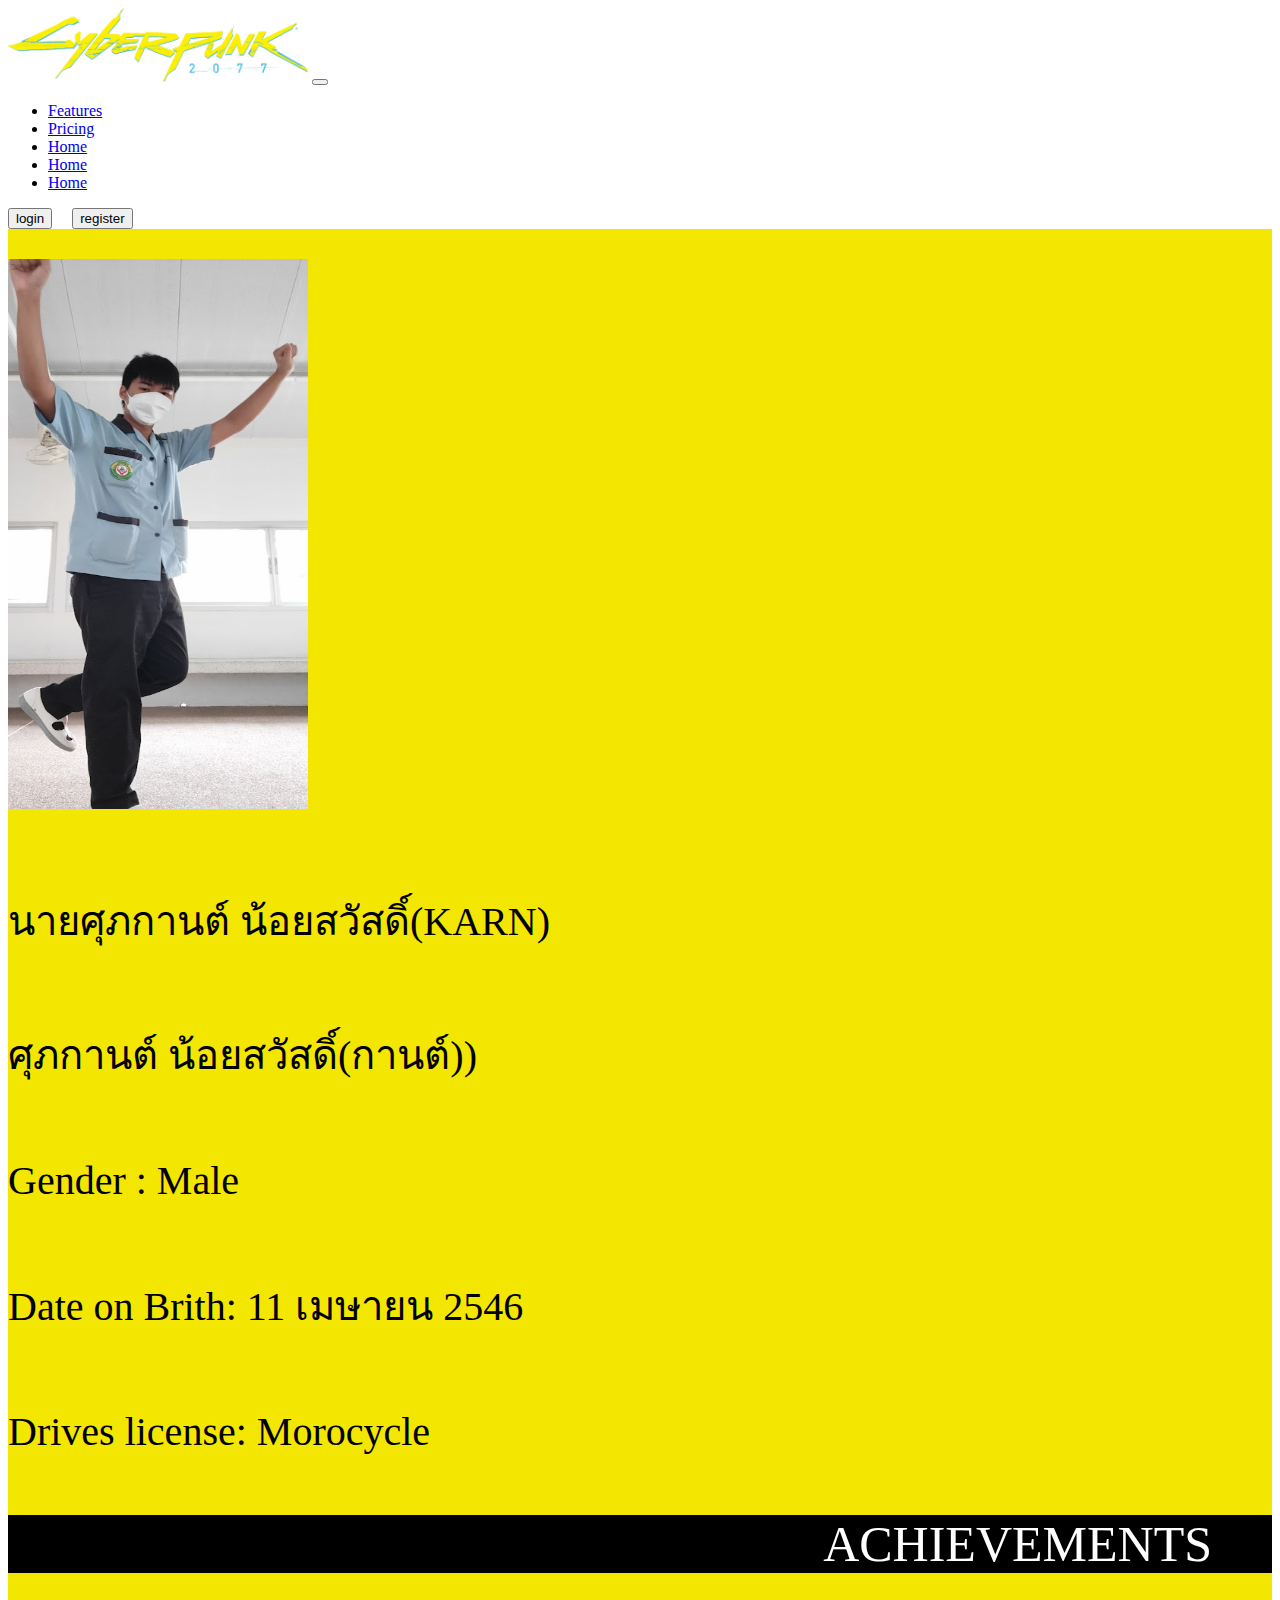
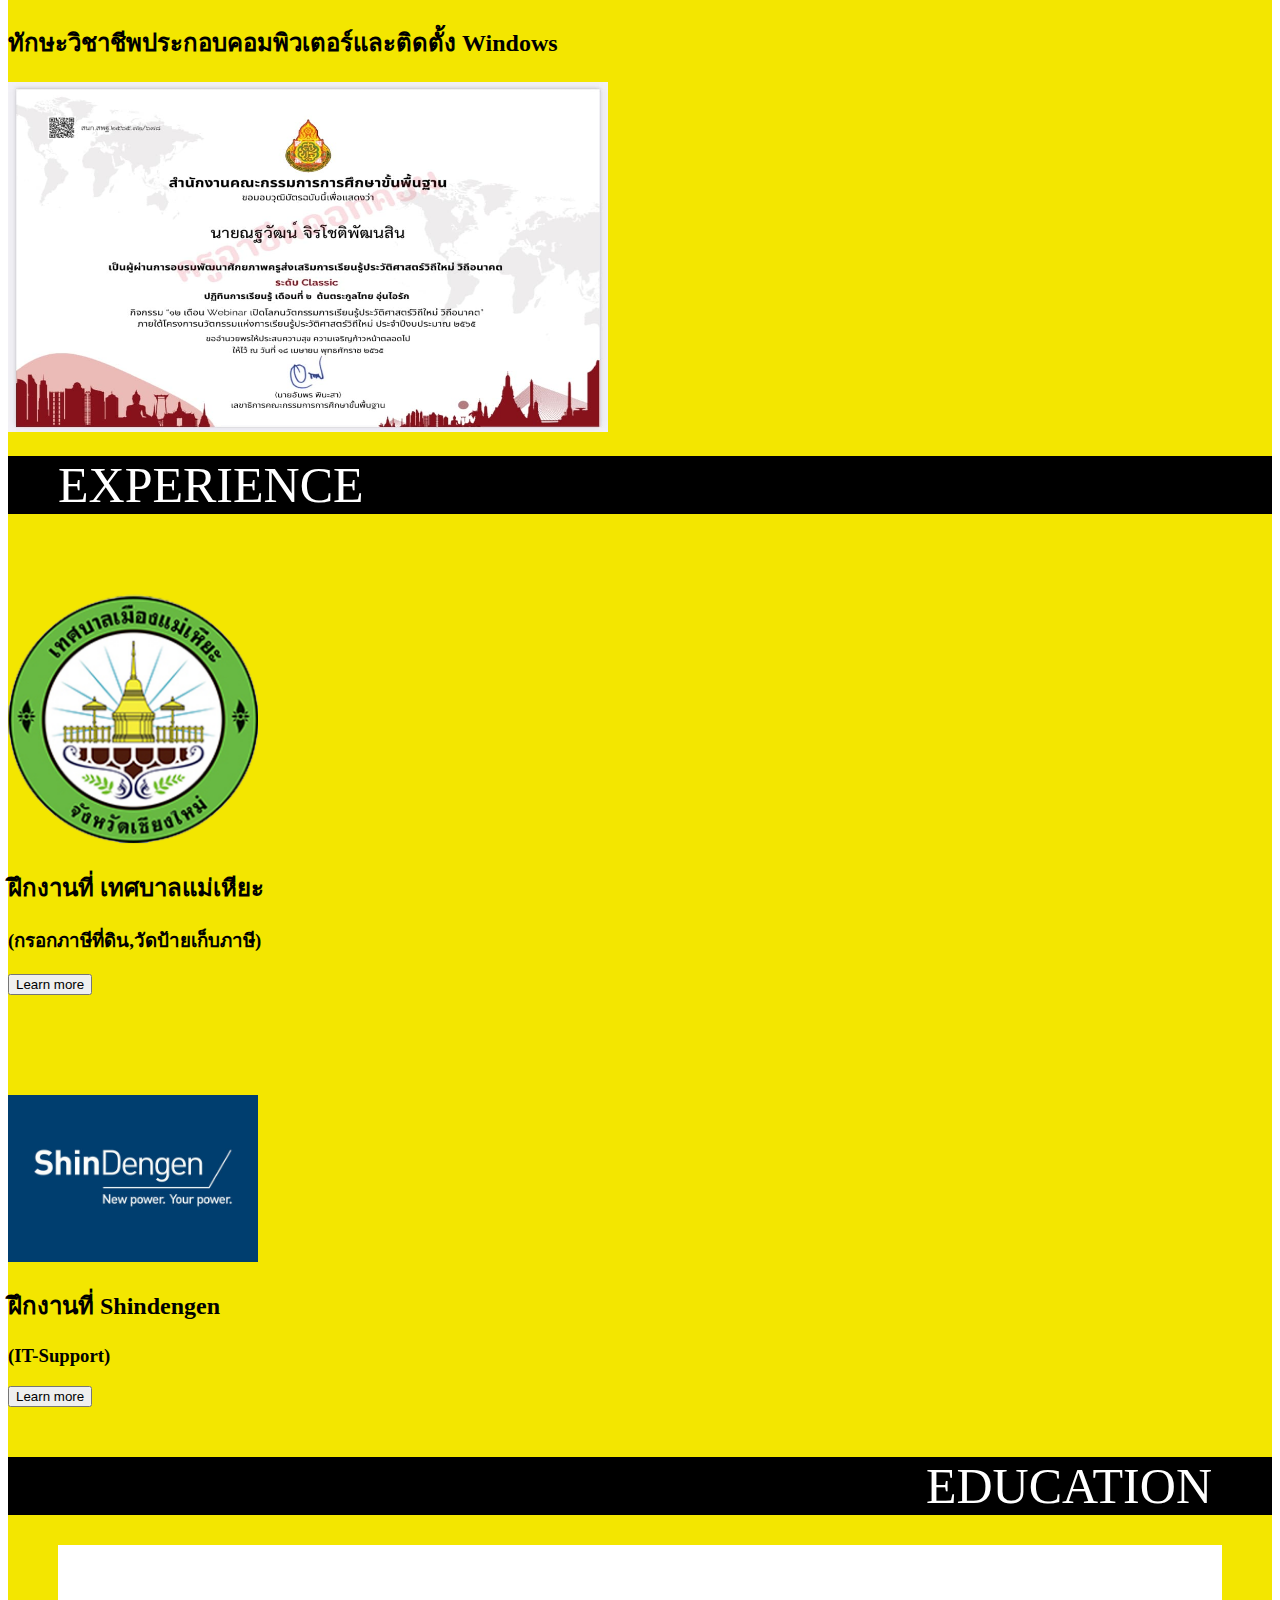
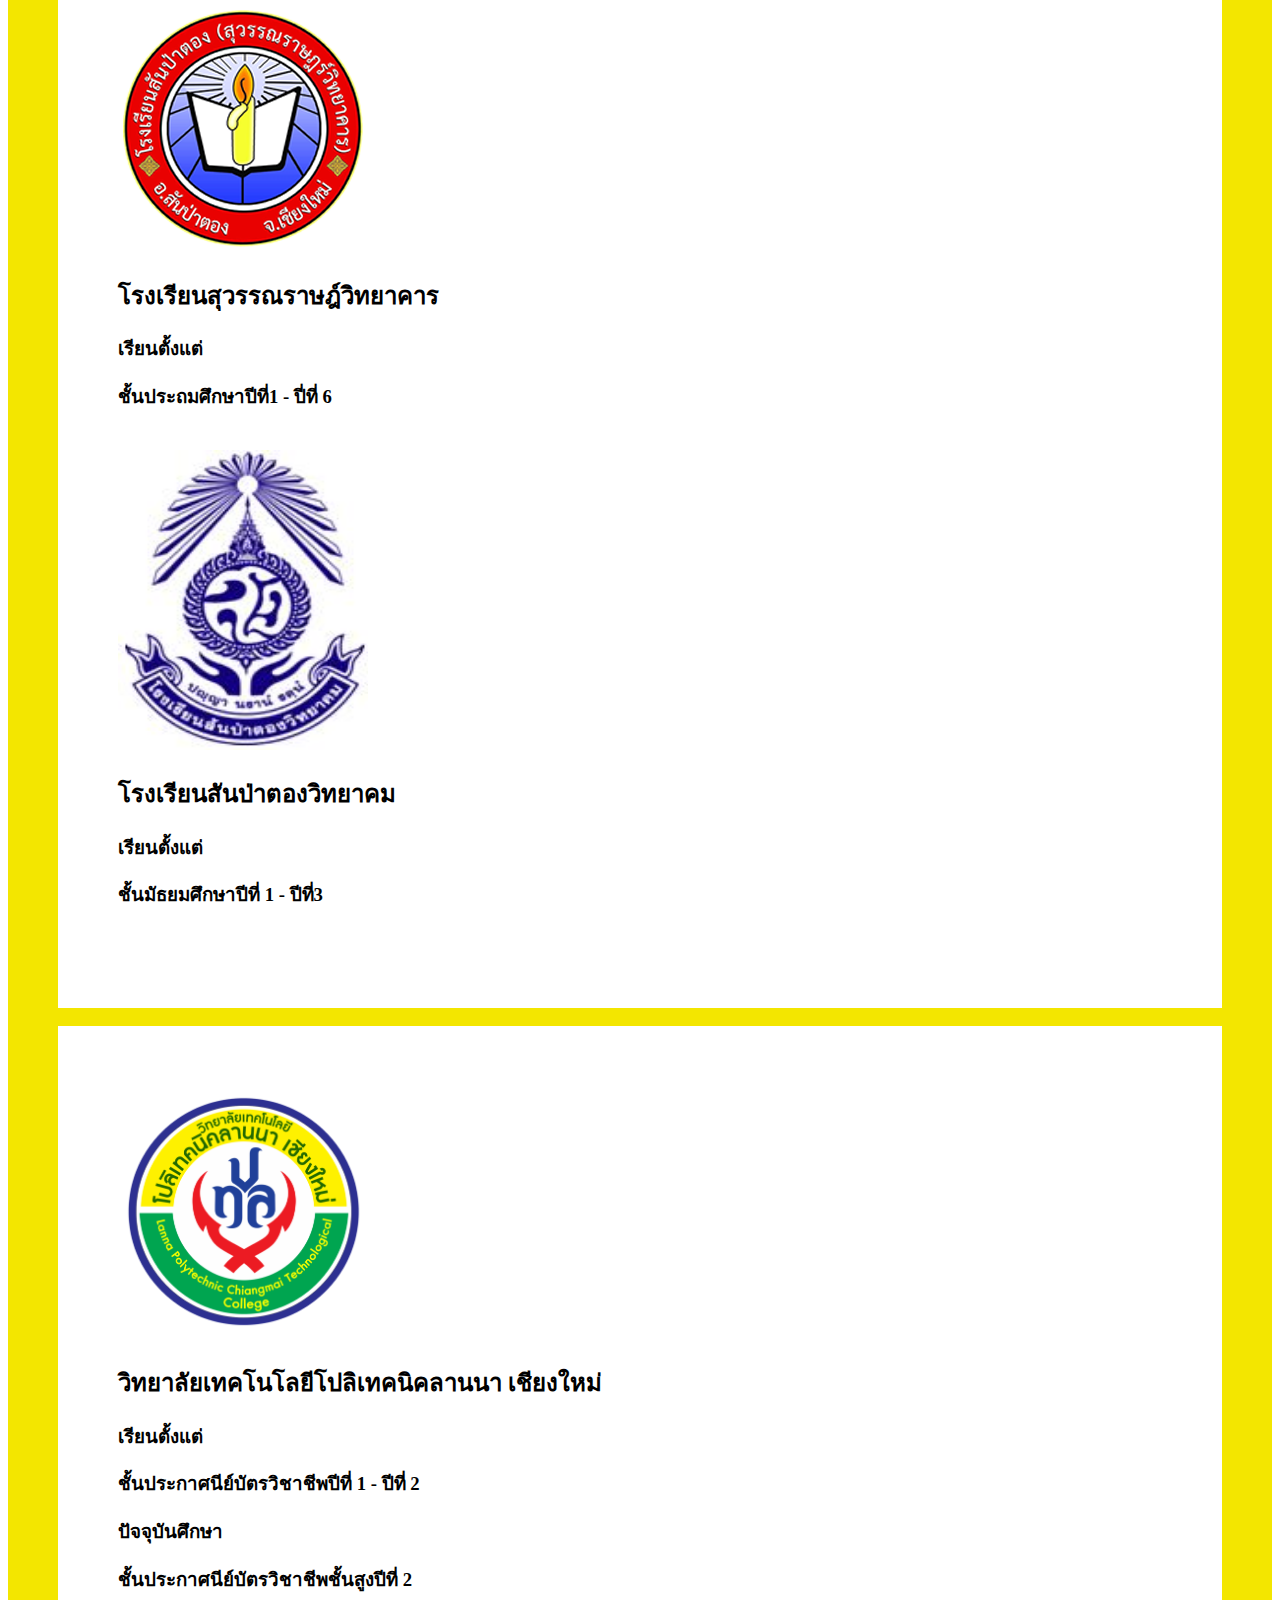
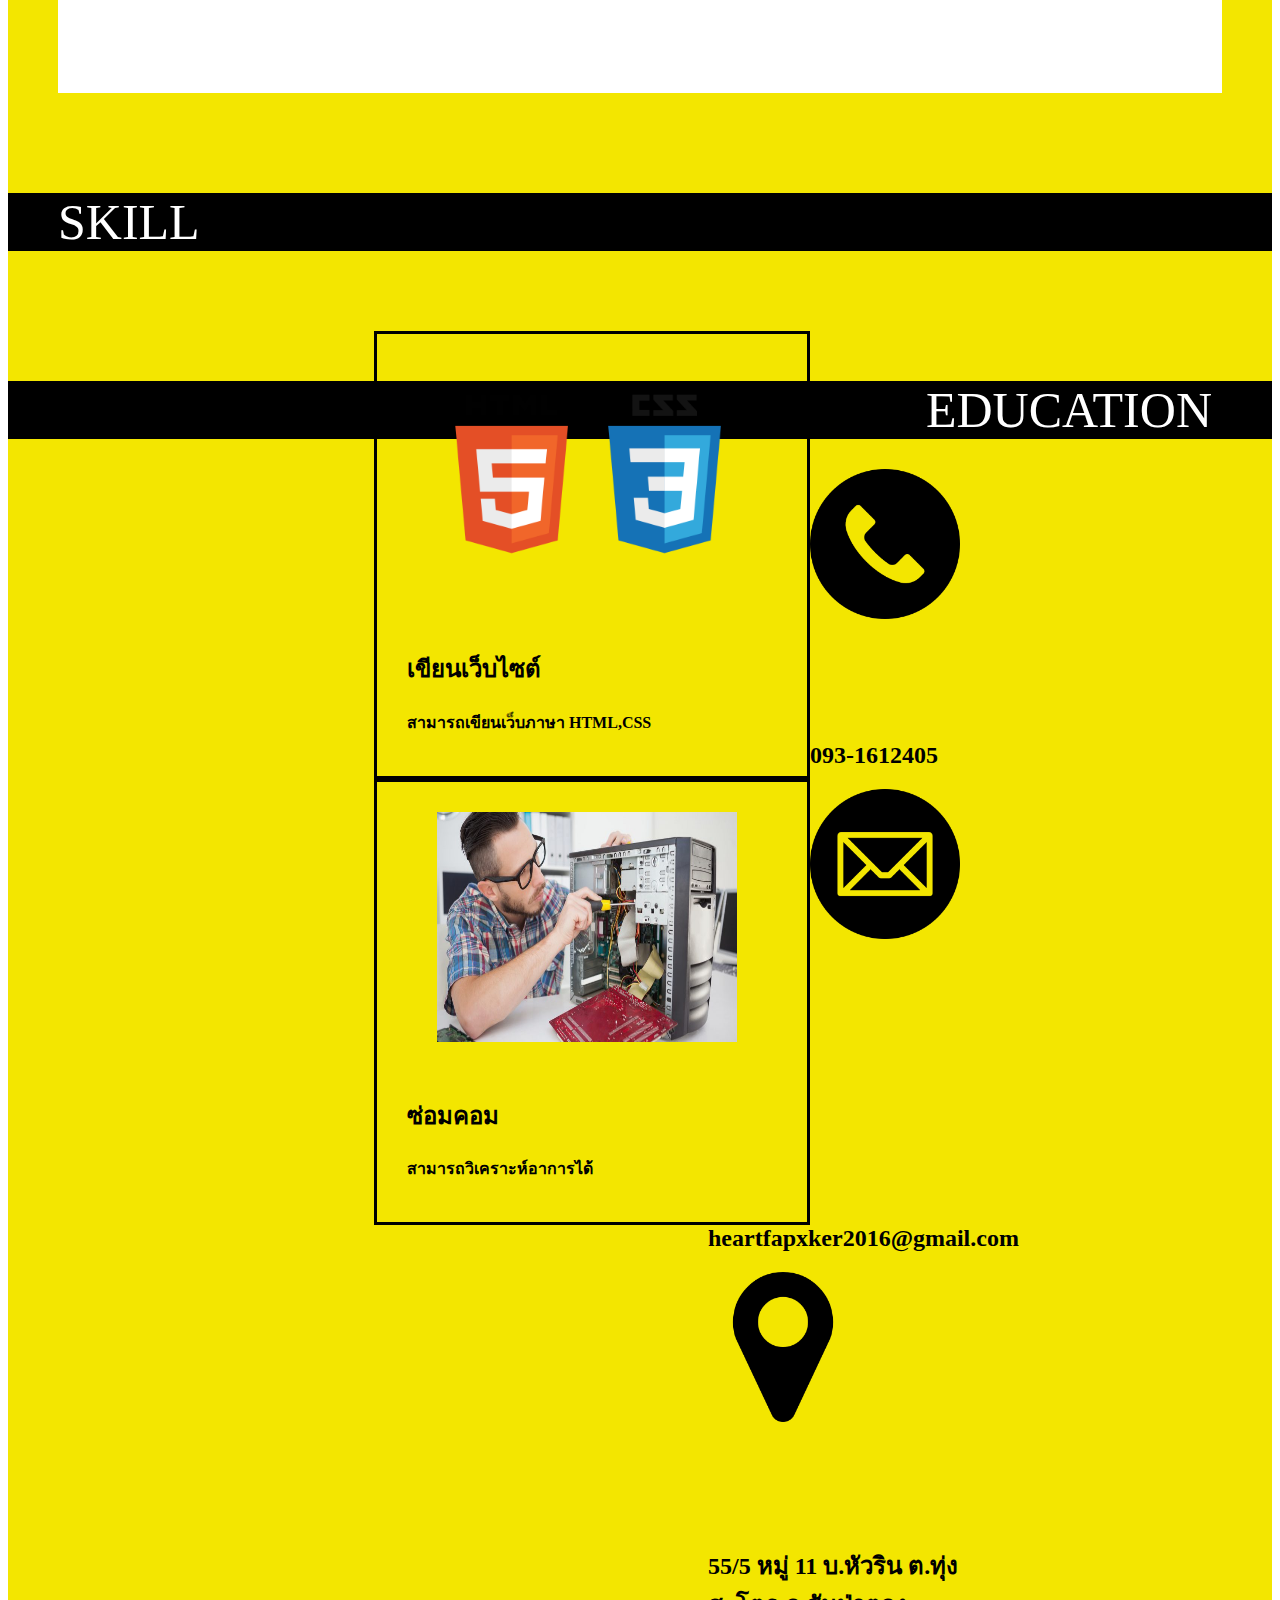
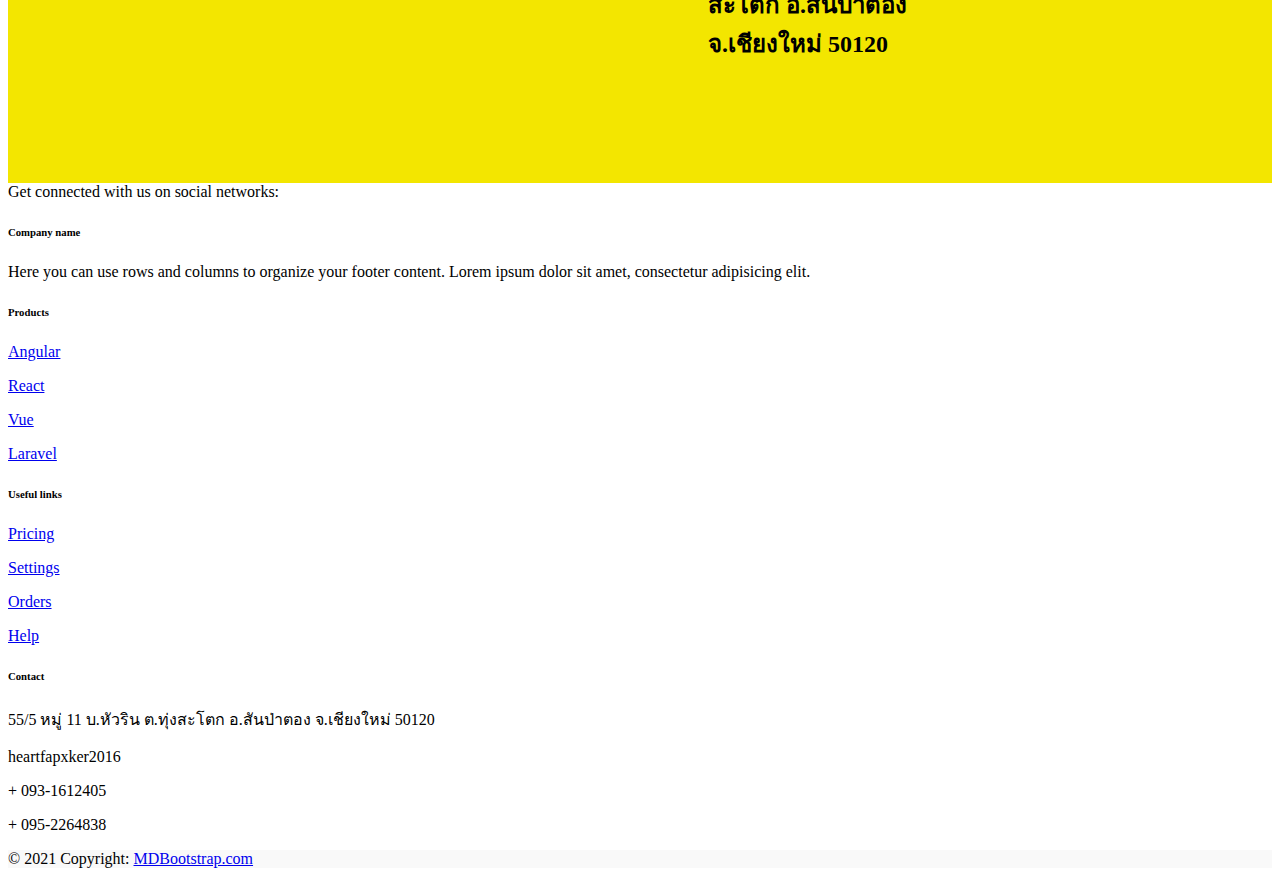
==== commit 8c75d990: "update" ====
--- a/index.html
+++ b/index.html
@@ -20,8 +20,7 @@
     <nav class="navbar navbar-expand-sm bg-dark navbar-dark">
         <div class="container-fluid">
             <a class="navbar-brand" href="#">
-                <img src="img/logo.png" alt="" srcset="" width="300px">
-            </a>
+               <a href="main.html"> <img src="img/logo.png" alt="" srcset="" width="300px"></a>
             <button class="navbar-toggler" type="button" data-bs-toggle="collapse"
                 data-bs-target="#navbarSupportedContent" aria-controls="navbarSupportedContent" aria-expanded="false"
                 aria-label="Toggle navigation">
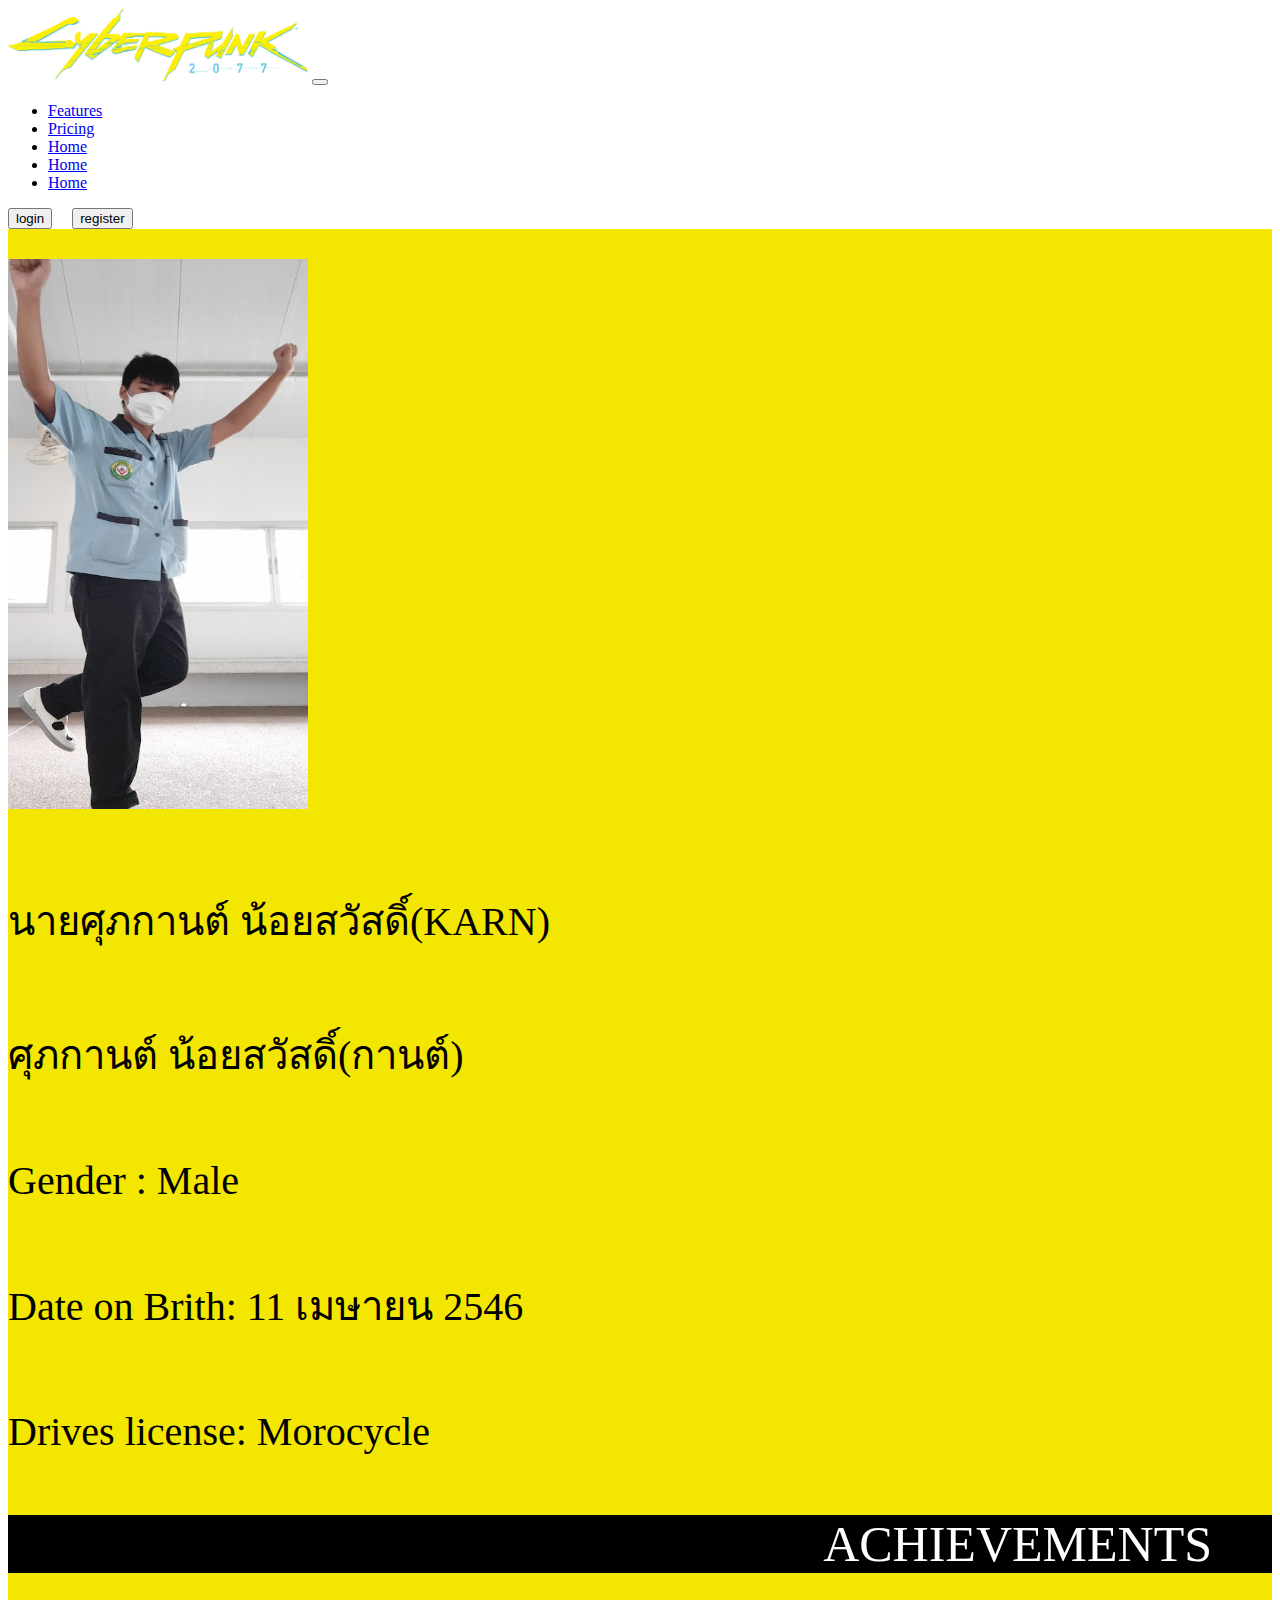
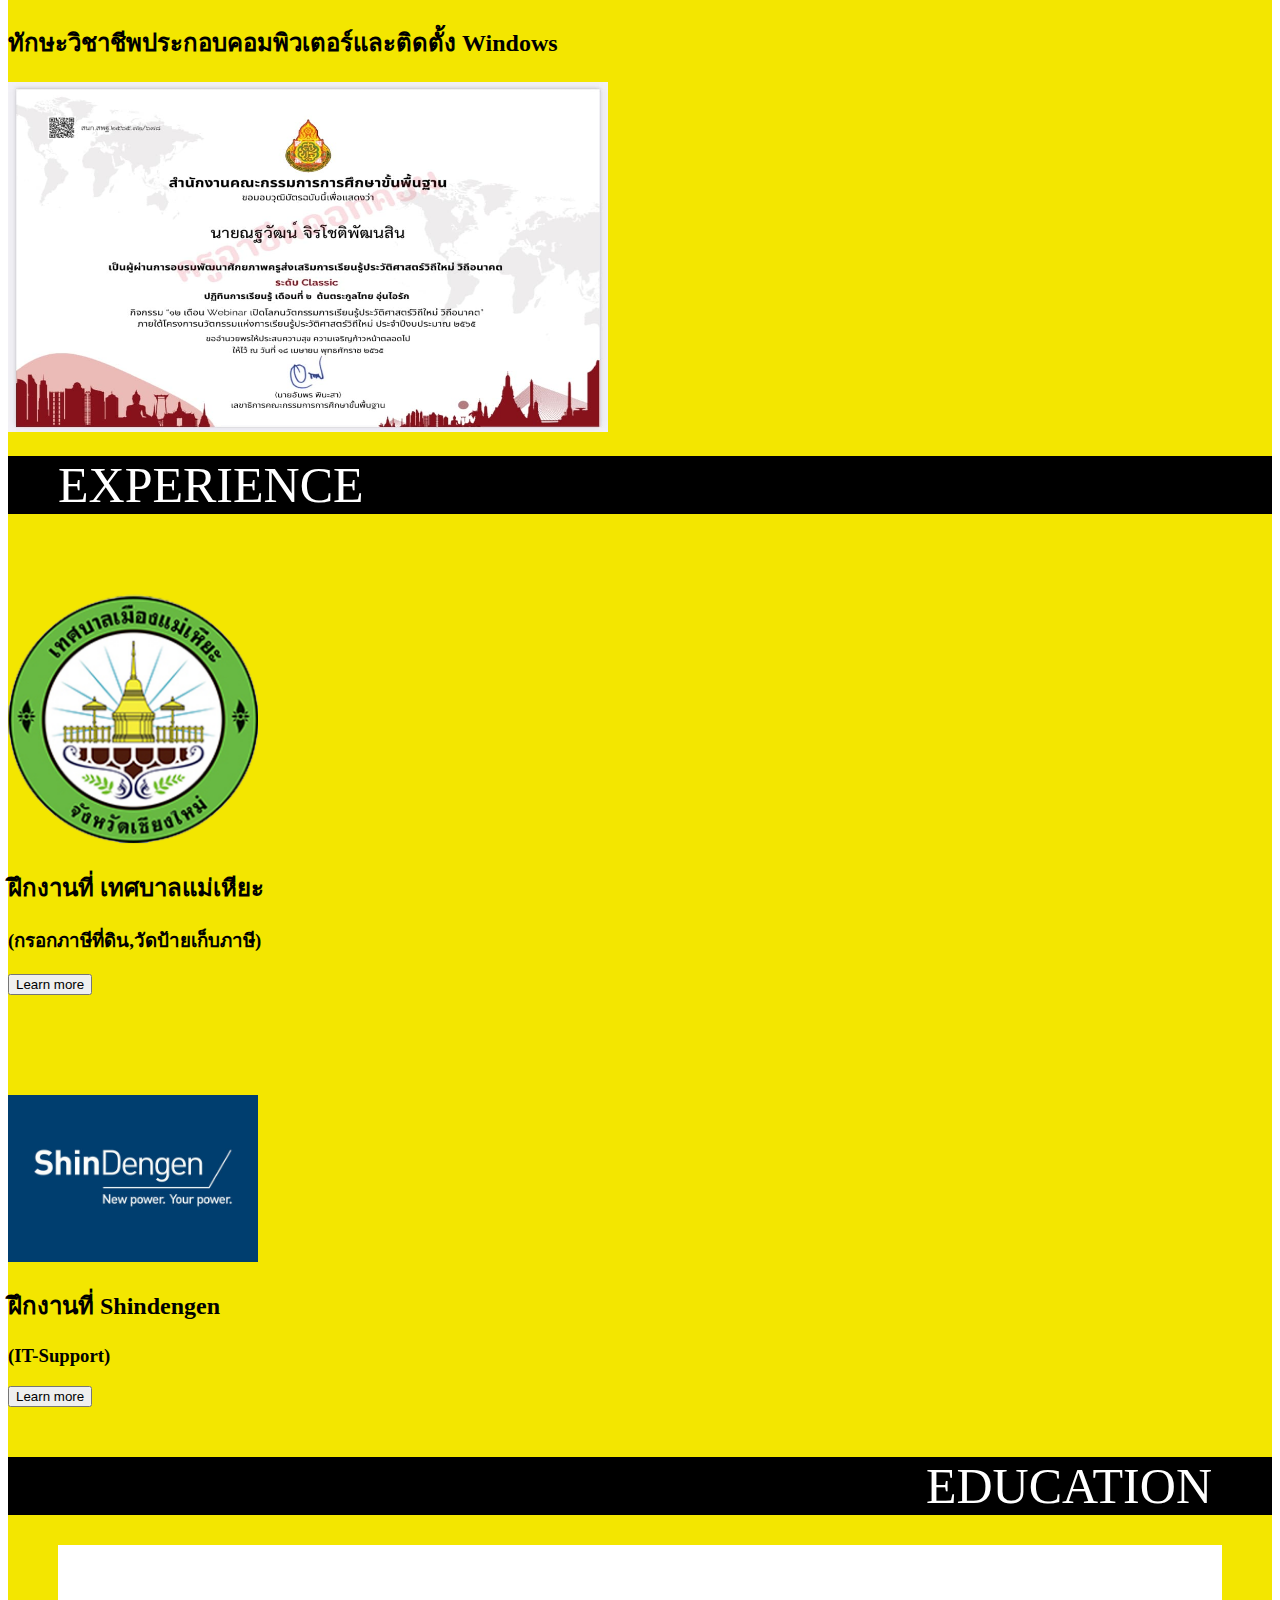
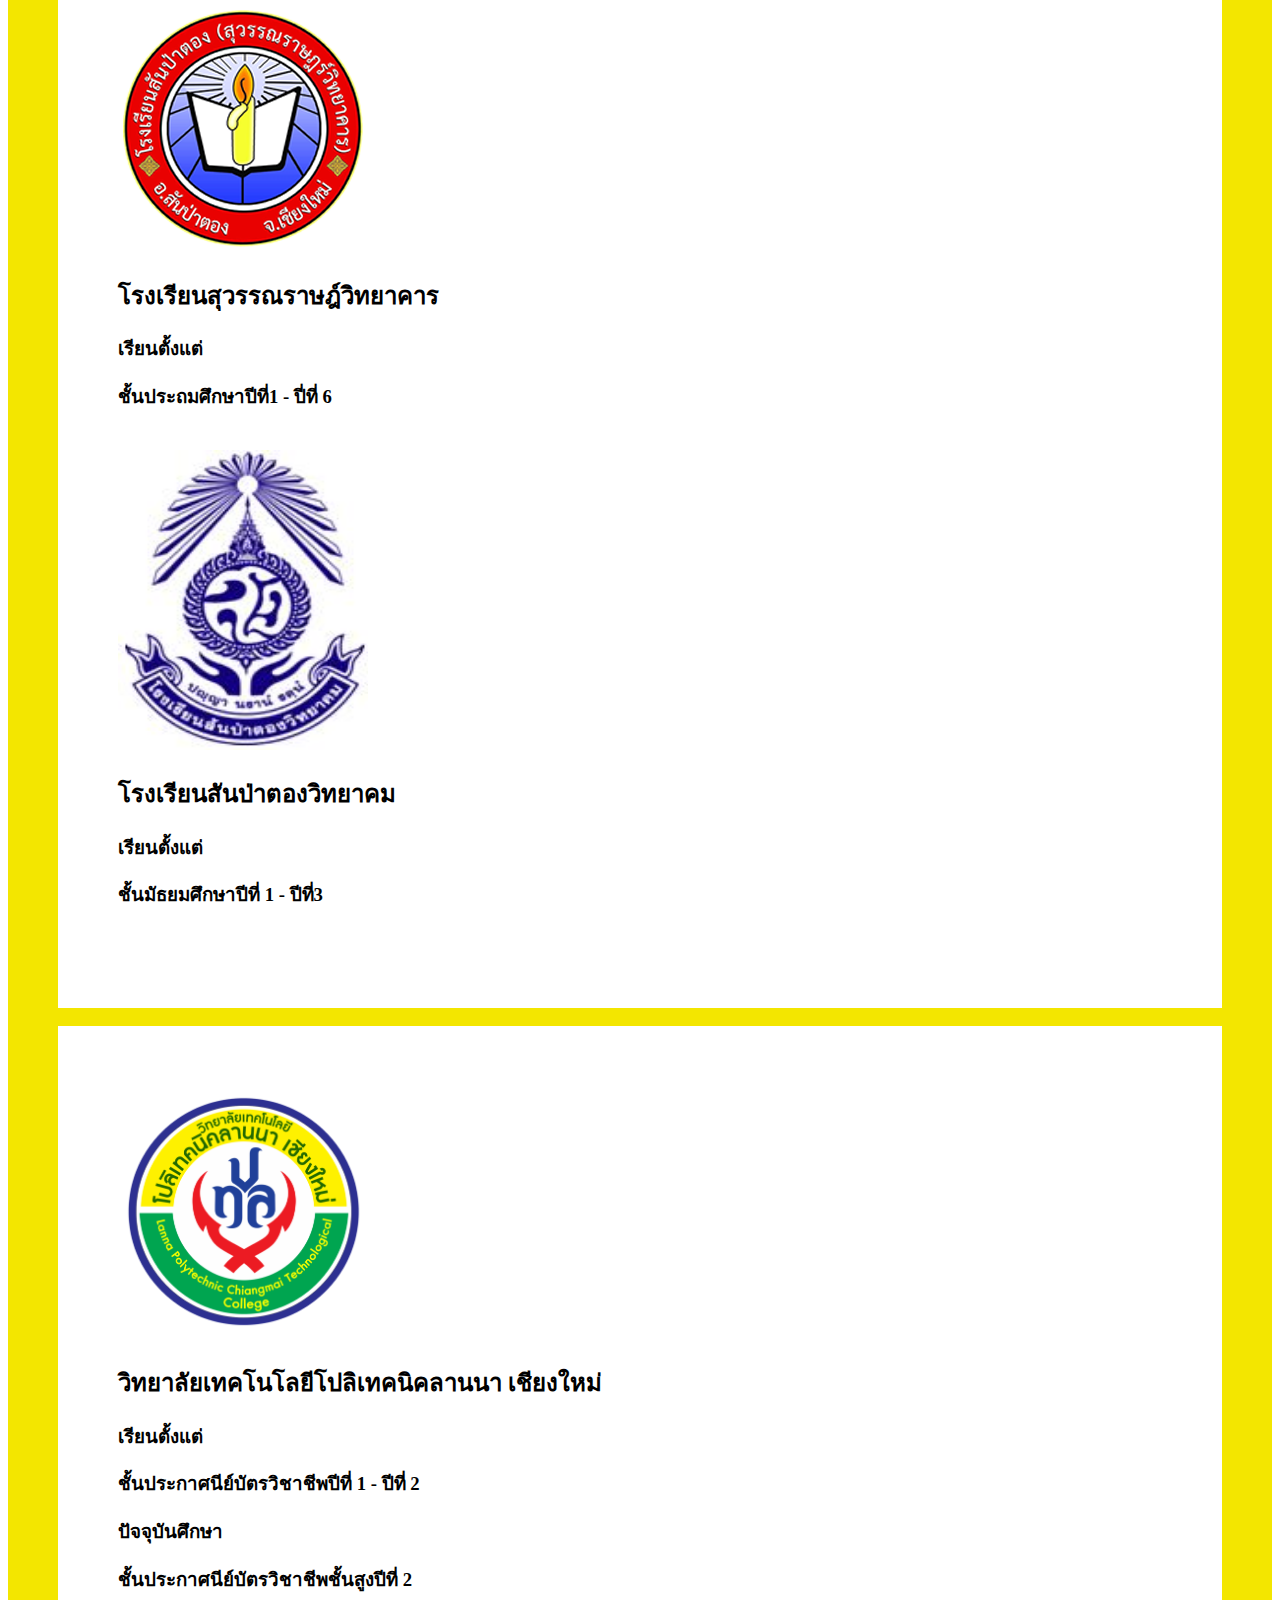
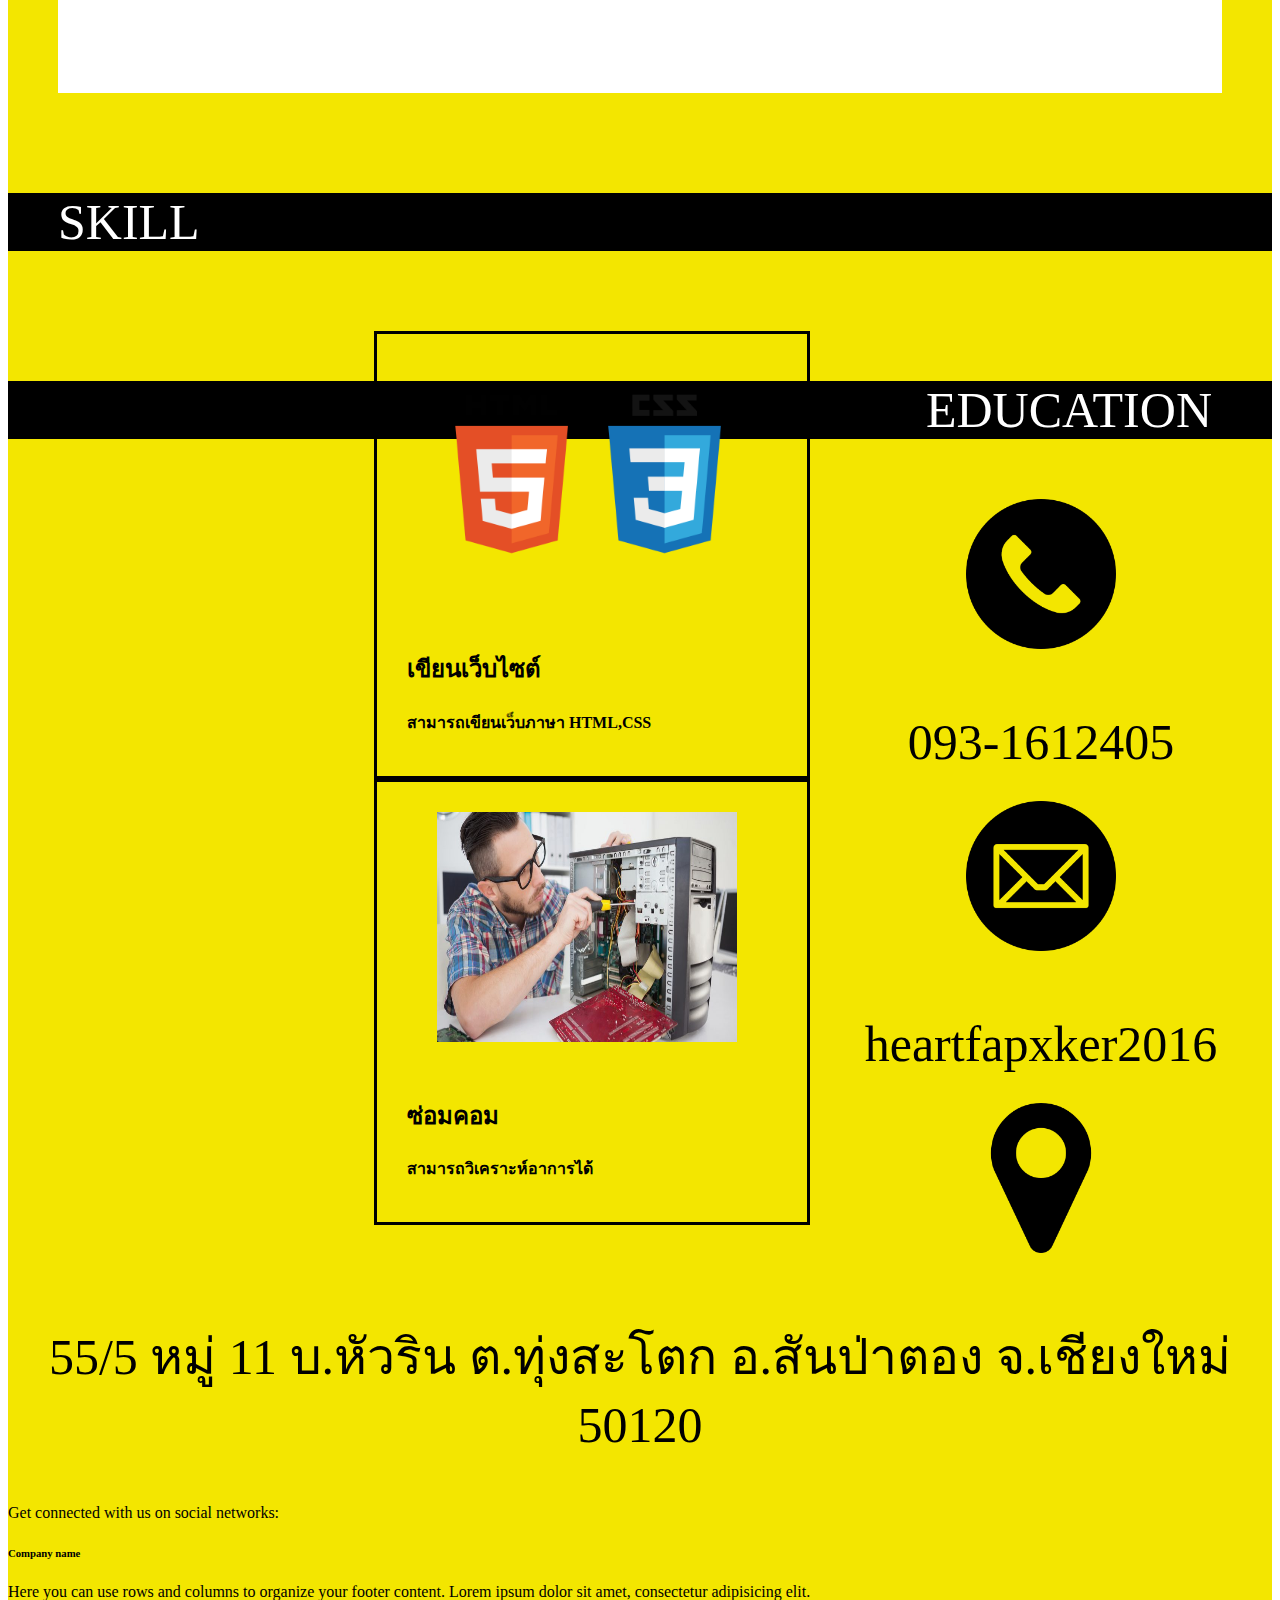
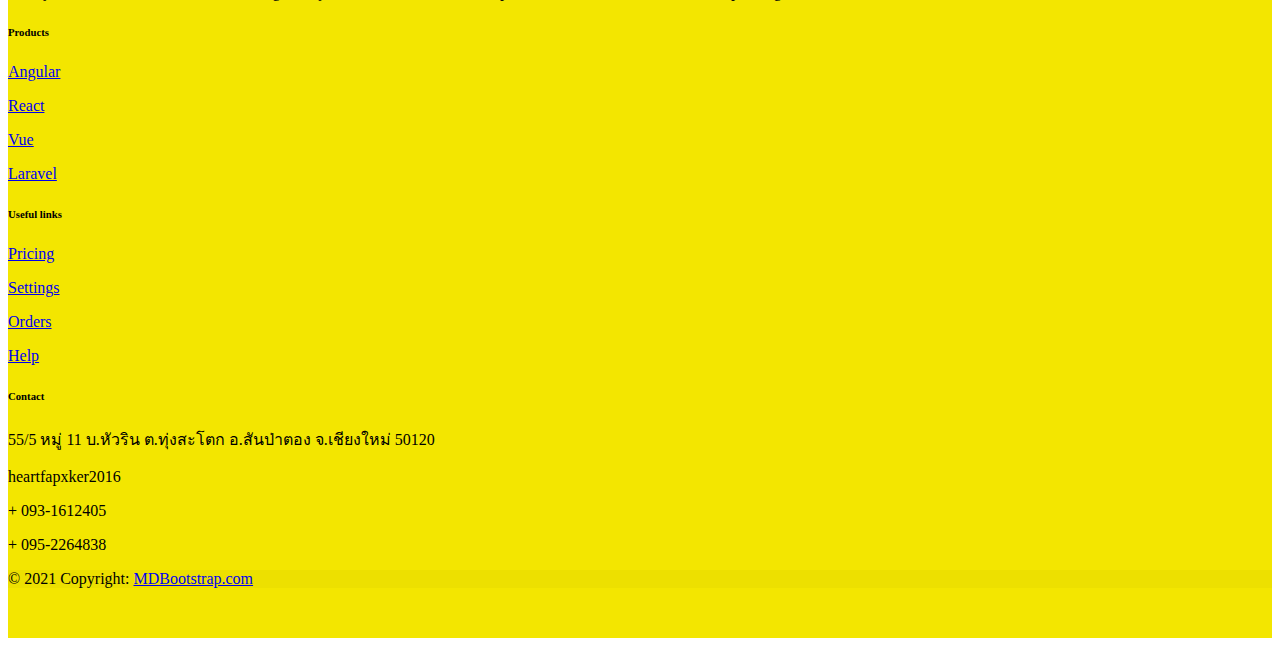
==== commit ff3f48a6: "update" ====
--- a/index.html
+++ b/index.html
@@ -20,41 +20,41 @@
     <nav class="navbar navbar-expand-sm bg-dark navbar-dark">
         <div class="container-fluid">
             <a class="navbar-brand" href="#">
-               <a href="main.html"> <img src="img/logo.png" alt="" srcset="" width="300px"></a>
-            <button class="navbar-toggler" type="button" data-bs-toggle="collapse"
-                data-bs-target="#navbarSupportedContent" aria-controls="navbarSupportedContent" aria-expanded="false"
-                aria-label="Toggle navigation">
-                <span class="navbar-toggler-icon"></span>
-            </button>
-            <div class="collapse navbar-collapse " id="navbarSupportedContent">
-                <ul class="navbar-nav me-auto mb-2 mb-lg-0">
-                    <li class="nav-item">
-                        <a class="nav-link active" aria-current="page" href="#">Features</a>
-                    </li>
-
-                    <li class="nav-item">
-                        <a class="nav-link active" aria-current="page" href="#">Pricing</a>
-                    </li>
-
-                    <li class="nav-item">
-                        <a class="nav-link active" aria-current="page" href="#">Home</a>
-                    </li>
-
-                    <li class="nav-item">
-                        <a class="nav-link active" aria-current="page" href="#">Home</a>
-                    </li>
-
-                    <li class="nav-item">
-                        <a class="nav-link active" aria-current="page" href="#">Home</a>
-                    </li>
-                </ul>
-
-                <form class="d-flex" role="search">
-                    <button class="btn  btn-light" type="submit">login</button>
-                    &nbsp; &nbsp;
-                    <button class="btn  btn-light" type="submit">register</button>
-                </form>
-            </div>
+                <a href="main.html"> <img src="img/logo.png" alt="" srcset="" width="300px"></a>
+                <button class="navbar-toggler" type="button" data-bs-toggle="collapse"
+                    data-bs-target="#navbarSupportedContent" aria-controls="navbarSupportedContent"
+                    aria-expanded="false" aria-label="Toggle navigation">
+                    <span class="navbar-toggler-icon"></span>
+                </button>
+                <div class="collapse navbar-collapse " id="navbarSupportedContent">
+                    <ul class="navbar-nav me-auto mb-2 mb-lg-0">
+                        <li class="nav-item">
+                            <a class="nav-link active" aria-current="page" href="#">Features</a>
+                        </li>
+
+                        <li class="nav-item">
+                            <a class="nav-link active" aria-current="page" href="#">Pricing</a>
+                        </li>
+
+                        <li class="nav-item">
+                            <a class="nav-link active" aria-current="page" href="#">Home</a>
+                        </li>
+
+                        <li class="nav-item">
+                            <a class="nav-link active" aria-current="page" href="#">Home</a>
+                        </li>
+
+                        <li class="nav-item">
+                            <a class="nav-link active" aria-current="page" href="#">Home</a>
+                        </li>
+                    </ul>
+
+                    <form class="d-flex" role="search">
+                        <button class="btn  btn-light" type="submit">login</button>
+                        &nbsp; &nbsp;
+                        <button class="btn  btn-light" type="submit">register</button>
+                    </form>
+                </div>
         </div>
     </nav>
 
@@ -66,7 +66,7 @@
             </div>
             <div class="col-lg-4  col-md-6 col-sm-12">
                 <p>นายศุภกานต์ น้อยสวัสดิ์(KARN)</p>
-                <p>ศุภกานต์ น้อยสวัสดิ์(กานต์))</p>
+                <p>ศุภกานต์ น้อยสวัสดิ์(กานต์)</p>
                 <p>Gender : Male</p>
                 <p>Date on Brith: 11 เมษายน 2546</p>
                 <p>Drives license: Morocycle</p>
@@ -240,187 +240,188 @@
             </div>
         </div>
 
-
-        <div class="boxcard2">
-            <div class="edicon">
-                <div class="contariner">
-
+        <center>
+
+
+            <div class="boxcard2">
+                <div class="container">
                     <div class="row">
-                        <div class="col-lg-4 col-md-6 col-sm-12">
-                            <div class="edpaddingicon">
+
+                        <div class="col-xl-6">
+                            <div class="edimged">
                                 <img src="img/iconphone.png" width="150px">
                             </div>
-
-                        </div>
-
-                        <div class="col-lg-4 col-sm-12">
-                            <div class="texted">
-                                <h2>093-1612405</h2>
-                            </div>
-                        </div>
+                        </div>
+
+                        <div class="col-xl-6">
+                            <div class="edtexted">
+                                093-1612405
+                            </div>
+                        </div>
+
                     </div>
 
                     <div class="row">
-                        <div class="col-lg-4 col-md-12">
-                            <div class="edpaddingicon">
+
+                        <div class="col-xl-6">
+                            <div class="edimged">
                                 <img src="img/iconemail.png" width="150px">
                             </div>
                         </div>
 
-                        <div class="col-lg-4 col-md-6 col-sm-12">
-                            <div class="texted">
-                                <h2>heartfapxker2016@gmail.com</h2>
+                        <div class="col-xl-6">
+                            <div class="edtexted">
+                                heartfapxker2016
                             </div>
                         </div>
 
                     </div>
 
                     <div class="row">
-                        <div class="col-lg-4 col-md-6 col-sm-12">
-                            <div class="edpaddingicon">
+
+                        <div class="col-xl-6">
+                            <div class="edimged">
                                 <img src="img/iconmap.png" width="150px">
                             </div>
                         </div>
 
-                        <div class="col-lg-4 col-md-6 col-sm-12">
-                            <div class="texted">
-                                <h2>
-                                    55/5 หมู่ 11 บ.หัวริน ต.ทุ่งสะโตก
-                                    อ.สันป่าตอง จ.เชียงใหม่ 50120
-                                </h2>
-                            </div>
-                        </div>
-
-                    </div>
-
-                </div>
-            </div>
-        </div>
-    </div>
-
-    <!-- Footer -->
-    <footer class="bg-dark text-center text-white">
-        <!-- Section: Social media -->
-        <section class="d-flex justify-content-center justify-content-lg-between p-4 border-bottom">
-            <!-- Left -->
-            <div class="me-5 d-none d-lg-block">
-                <span>Get connected with us on social networks:</span>
-            </div>
-            <!-- Left -->
-
-            <!-- Right -->
-            <div>
-                <a href="" class="me-4 link-secondary">
-                    <i class="fab fa-facebook-f"></i>
-                </a>
-                <a href="" class="me-4 link-secondary">
-                    <i class="fab fa-twitter"></i>
-                </a>
-                <a href="" class="me-4 link-secondary">
-                    <i class="fab fa-google"></i>
-                </a>
-                <a href="" class="me-4 link-secondary">
-                    <i class="fab fa-instagram"></i>
-                </a>
-                <a href="" class="me-4 link-secondary">
-                    <i class="fab fa-linkedin"></i>
-                </a>
-                <a href="" class="me-4 link-secondary">
-                    <i class="fab fa-github"></i>
-                </a>
-            </div>
-            <!-- Right -->
-        </section>
-        <!-- Section: Social media -->
-
-        <!-- Section: Links  -->
-        <section class="">
-            <div class="container text-center text-md-start mt-5">
-                <!-- Grid row -->
-                <div class="row mt-3">
-                    <!-- Grid column -->
-                    <div class="col-md-3 col-lg-4 col-xl-3 mx-auto mb-4">
-                        <!-- Content -->
-                        <h6 class="text-uppercase fw-bold mb-4">
-                            <i class="fas fa-gem me-3 text-secondary"></i>Company name
-                        </h6>
-                        <p>
-                            Here you can use rows and columns to organize your footer content. Lorem ipsum
-                            dolor sit amet, consectetur adipisicing elit.
-                        </p>
-                    </div>
-                    <!-- Grid column -->
-
-                    <!-- Grid column -->
-                    <div class="col-md-2 col-lg-2 col-xl-2 mx-auto mb-4">
-                        <!-- Links -->
-                        <h6 class="text-uppercase fw-bold mb-4">
-                            Products
-                        </h6>
-                        <p>
-                            <a href="#!" class="text-reset">Angular</a>
-                        </p>
-                        <p>
-                            <a href="#!" class="text-reset">React</a>
-                        </p>
-                        <p>
-                            <a href="#!" class="text-reset">Vue</a>
-                        </p>
-                        <p>
-                            <a href="#!" class="text-reset">Laravel</a>
-                        </p>
-                    </div>
-                    <!-- Grid column -->
-
-                    <!-- Grid column -->
-                    <div class="col-md-3 col-lg-2 col-xl-2 mx-auto mb-4">
-                        <!-- Links -->
-                        <h6 class="text-uppercase fw-bold mb-4">
-                            Useful links
-                        </h6>
-                        <p>
-                            <a href="#!" class="text-reset">Pricing</a>
-                        </p>
-                        <p>
-                            <a href="#!" class="text-reset">Settings</a>
-                        </p>
-                        <p>
-                            <a href="#!" class="text-reset">Orders</a>
-                        </p>
-                        <p>
-                            <a href="#!" class="text-reset">Help</a>
-                        </p>
-                    </div>
-                    <!-- Grid column -->
-
-                    <!-- Grid column -->
-                    <div class="col-md-4 col-lg-3 col-xl-3 mx-auto mb-md-0 mb-4">
-                        <!-- Links -->
-                        <h6 class="text-uppercase fw-bold mb-4">Contact</h6>
-                        <p><i class="fas fa-home me-3 text-secondary"></i>  55/5 หมู่ 11 บ.หัวริน ต.ทุ่งสะโตก
-                            อ.สันป่าตอง จ.เชียงใหม่ 50120</p>
-                        <p>
-                            <i class="fas fa-envelope me-3 text-secondary"></i>
-                            heartfapxker2016
-                        </p>
-                        <p><i class="fas fa-phone me-3 text-secondary"></i> + 093-1612405</p>
-                        <p><i class="fas fa-print me-3 text-secondary"></i> + 095-2264838</p>
-                    </div>
-                    <!-- Grid column -->
-                </div>
-                <!-- Grid row -->
-            </div>
-        </section>
-        <!-- Section: Links  -->
-
-        <!-- Copyright -->
-        <div class="text-center p-4" style="background-color: rgba(0, 0, 0, 0.025);">
-            © 2021 Copyright:
-            <a class="text-reset fw-bold" href="https://mdbootstrap.com/">MDBootstrap.com</a>
-        </div>
-        <!-- Copyright -->
-    </footer>
-    <!-- Footer -->
+                        <div class="col-xl-6">
+                            <div class="edtexted">
+                                55/5 หมู่ 11 บ.หัวริน ต.ทุ่งสะโตก
+                                อ.สันป่าตอง จ.เชียงใหม่ 50120
+                            </div>
+                        </div>
+
+                    </div>
+
+                </div>
+            </div>
+        </center>
+
+
+        <!-- Footer -->
+        <footer class="bg-dark text-center text-white">
+            <!-- Section: Social media -->
+            <section class="d-flex justify-content-center justify-content-lg-between p-4 border-bottom">
+                <!-- Left -->
+                <div class="me-5 d-none d-lg-block">
+                    <span>Get connected with us on social networks:</span>
+                </div>
+                <!-- Left -->
+
+                <!-- Right -->
+                <div>
+                    <a href="" class="me-4 link-secondary">
+                        <i class="fab fa-facebook-f"></i>
+                    </a>
+                    <a href="" class="me-4 link-secondary">
+                        <i class="fab fa-twitter"></i>
+                    </a>
+                    <a href="" class="me-4 link-secondary">
+                        <i class="fab fa-google"></i>
+                    </a>
+                    <a href="" class="me-4 link-secondary">
+                        <i class="fab fa-instagram"></i>
+                    </a>
+                    <a href="" class="me-4 link-secondary">
+                        <i class="fab fa-linkedin"></i>
+                    </a>
+                    <a href="" class="me-4 link-secondary">
+                        <i class="fab fa-github"></i>
+                    </a>
+                </div>
+                <!-- Right -->
+            </section>
+            <!-- Section: Social media -->
+
+            <!-- Section: Links  -->
+            <section class="">
+                <div class="container text-center text-md-start mt-5">
+                    <!-- Grid row -->
+                    <div class="row mt-3">
+                        <!-- Grid column -->
+                        <div class="col-md-3 col-lg-4 col-xl-3 mx-auto mb-4">
+                            <!-- Content -->
+                            <h6 class="text-uppercase fw-bold mb-4">
+                                <i class="fas fa-gem me-3 text-secondary"></i>Company name
+                            </h6>
+                            <p>
+                                Here you can use rows and columns to organize your footer content. Lorem ipsum
+                                dolor sit amet, consectetur adipisicing elit.
+                            </p>
+                        </div>
+                        <!-- Grid column -->
+
+                        <!-- Grid column -->
+                        <div class="col-md-2 col-lg-2 col-xl-2 mx-auto mb-4">
+                            <!-- Links -->
+                            <h6 class="text-uppercase fw-bold mb-4">
+                                Products
+                            </h6>
+                            <p>
+                                <a href="#!" class="text-reset">Angular</a>
+                            </p>
+                            <p>
+                                <a href="#!" class="text-reset">React</a>
+                            </p>
+                            <p>
+                                <a href="#!" class="text-reset">Vue</a>
+                            </p>
+                            <p>
+                                <a href="#!" class="text-reset">Laravel</a>
+                            </p>
+                        </div>
+                        <!-- Grid column -->
+
+                        <!-- Grid column -->
+                        <div class="col-md-3 col-lg-2 col-xl-2 mx-auto mb-4">
+                            <!-- Links -->
+                            <h6 class="text-uppercase fw-bold mb-4">
+                                Useful links
+                            </h6>
+                            <p>
+                                <a href="#!" class="text-reset">Pricing</a>
+                            </p>
+                            <p>
+                                <a href="#!" class="text-reset">Settings</a>
+                            </p>
+                            <p>
+                                <a href="#!" class="text-reset">Orders</a>
+                            </p>
+                            <p>
+                                <a href="#!" class="text-reset">Help</a>
+                            </p>
+                        </div>
+                        <!-- Grid column -->
+
+                        <!-- Grid column -->
+                        <div class="col-md-4 col-lg-3 col-xl-3 mx-auto mb-md-0 mb-4">
+                            <!-- Links -->
+                            <h6 class="text-uppercase fw-bold mb-4">Contact</h6>
+                            <p><i class="fas fa-home me-3 text-secondary"></i> 55/5 หมู่ 11 บ.หัวริน ต.ทุ่งสะโตก
+                                อ.สันป่าตอง จ.เชียงใหม่ 50120</p>
+                            <p>
+                                <i class="fas fa-envelope me-3 text-secondary"></i>
+                                heartfapxker2016
+                            </p>
+                            <p><i class="fas fa-phone me-3 text-secondary"></i> + 093-1612405</p>
+                            <p><i class="fas fa-print me-3 text-secondary"></i> + 095-2264838</p>
+                        </div>
+                        <!-- Grid column -->
+                    </div>
+                    <!-- Grid row -->
+                </div>
+            </section>
+            <!-- Section: Links  -->
+
+            <!-- Copyright -->
+            <div class="text-center p-4" style="background-color: rgba(0, 0, 0, 0.025);">
+                © 2021 Copyright:
+                <a class="text-reset fw-bold" href="https://mdbootstrap.com/">MDBootstrap.com</a>
+            </div>
+            <!-- Copyright -->
+        </footer>
+        <!-- Footer -->
 
 </body>
 
--- a/style/style.css
+++ b/style/style.css
@@ -16,9 +16,8 @@
     padding-top: 30px;
 }
 
-.boxcard {
+.boxcard{
     width: 100%;
-    height: 20%;
     background: black;
     font-size: 50px;
     color: white;
@@ -149,3 +148,23 @@
     padding-left: 700px;
 }
 
+.edtextimg{
+    font-size: 50px;
+    padding: 60px;
+}
+
+.edtexted{
+    font-size: 50px;
+    padding-top: 40px;
+}
+
+.boxcardwidth{
+    width: 50%;
+    text-align: center;
+}
+
+
+.edimged{
+    padding-top: 30px;
+    padding-bottom: 20px;
+}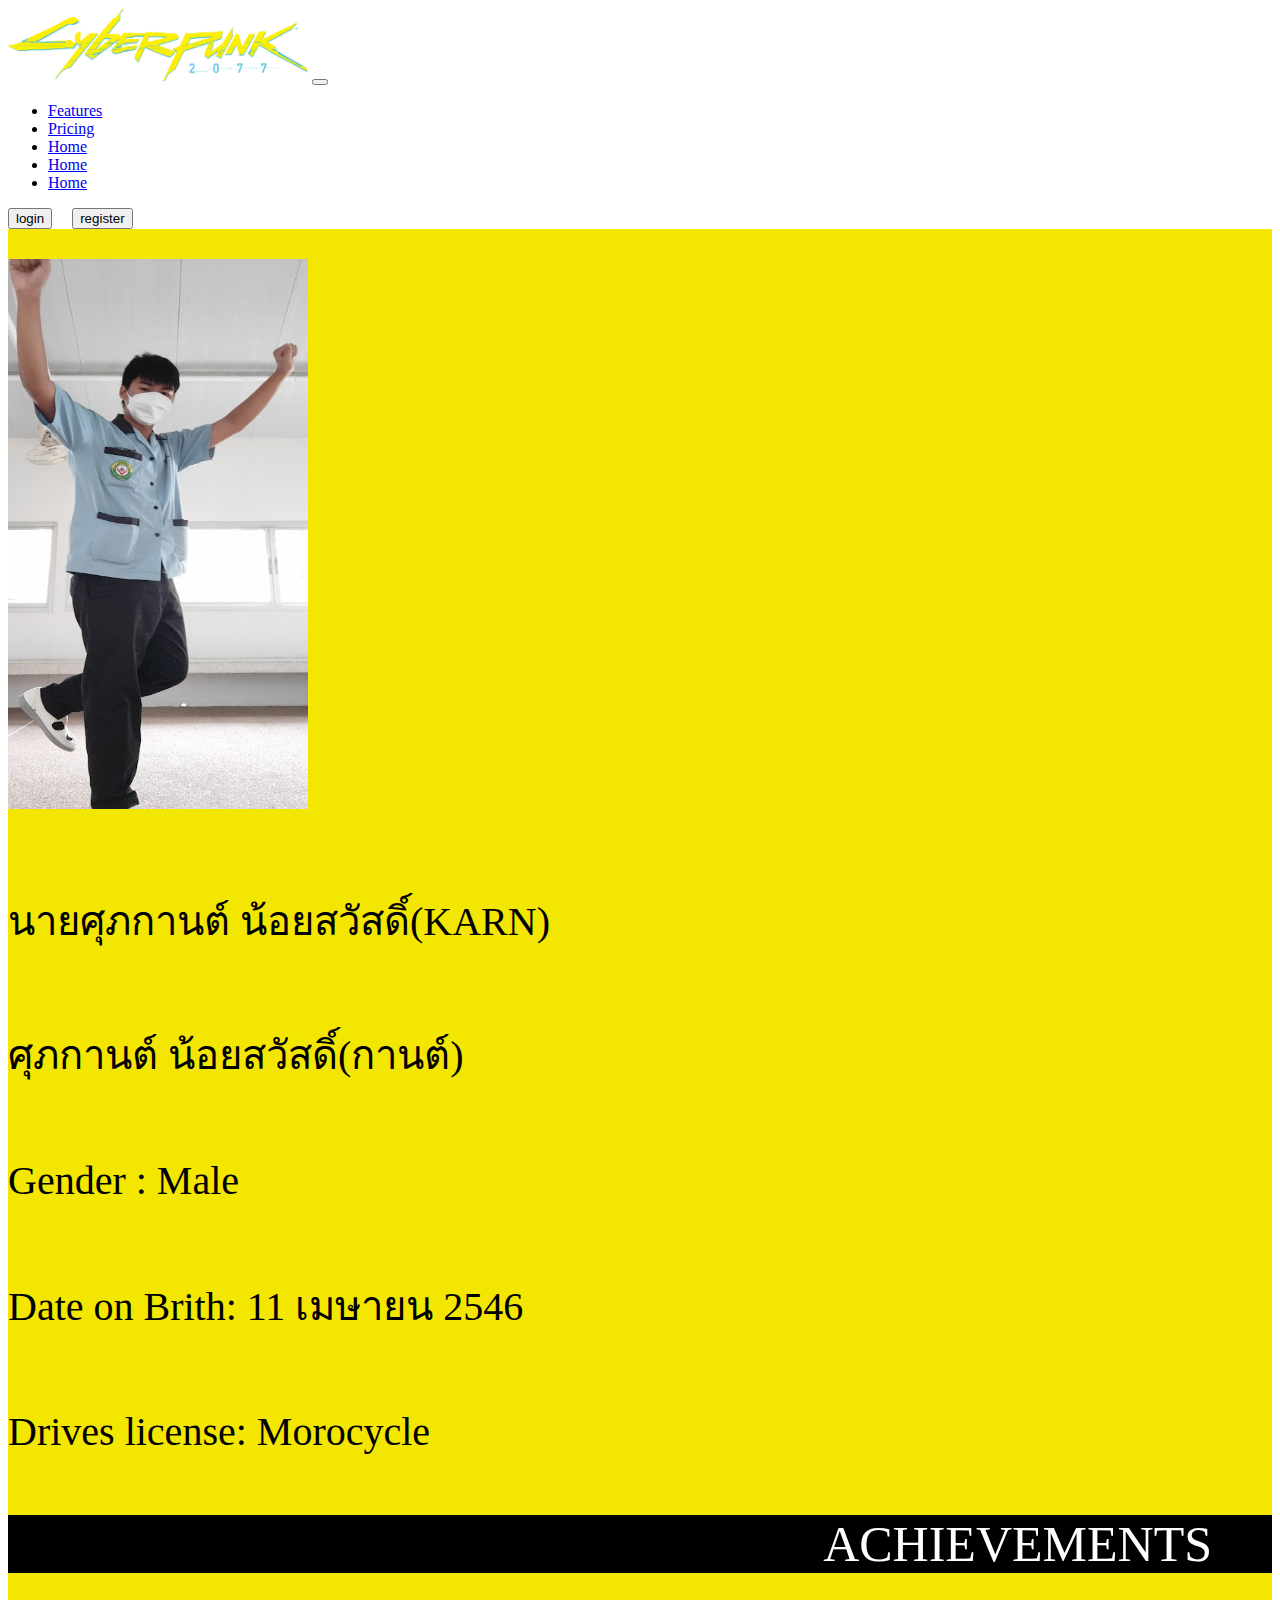
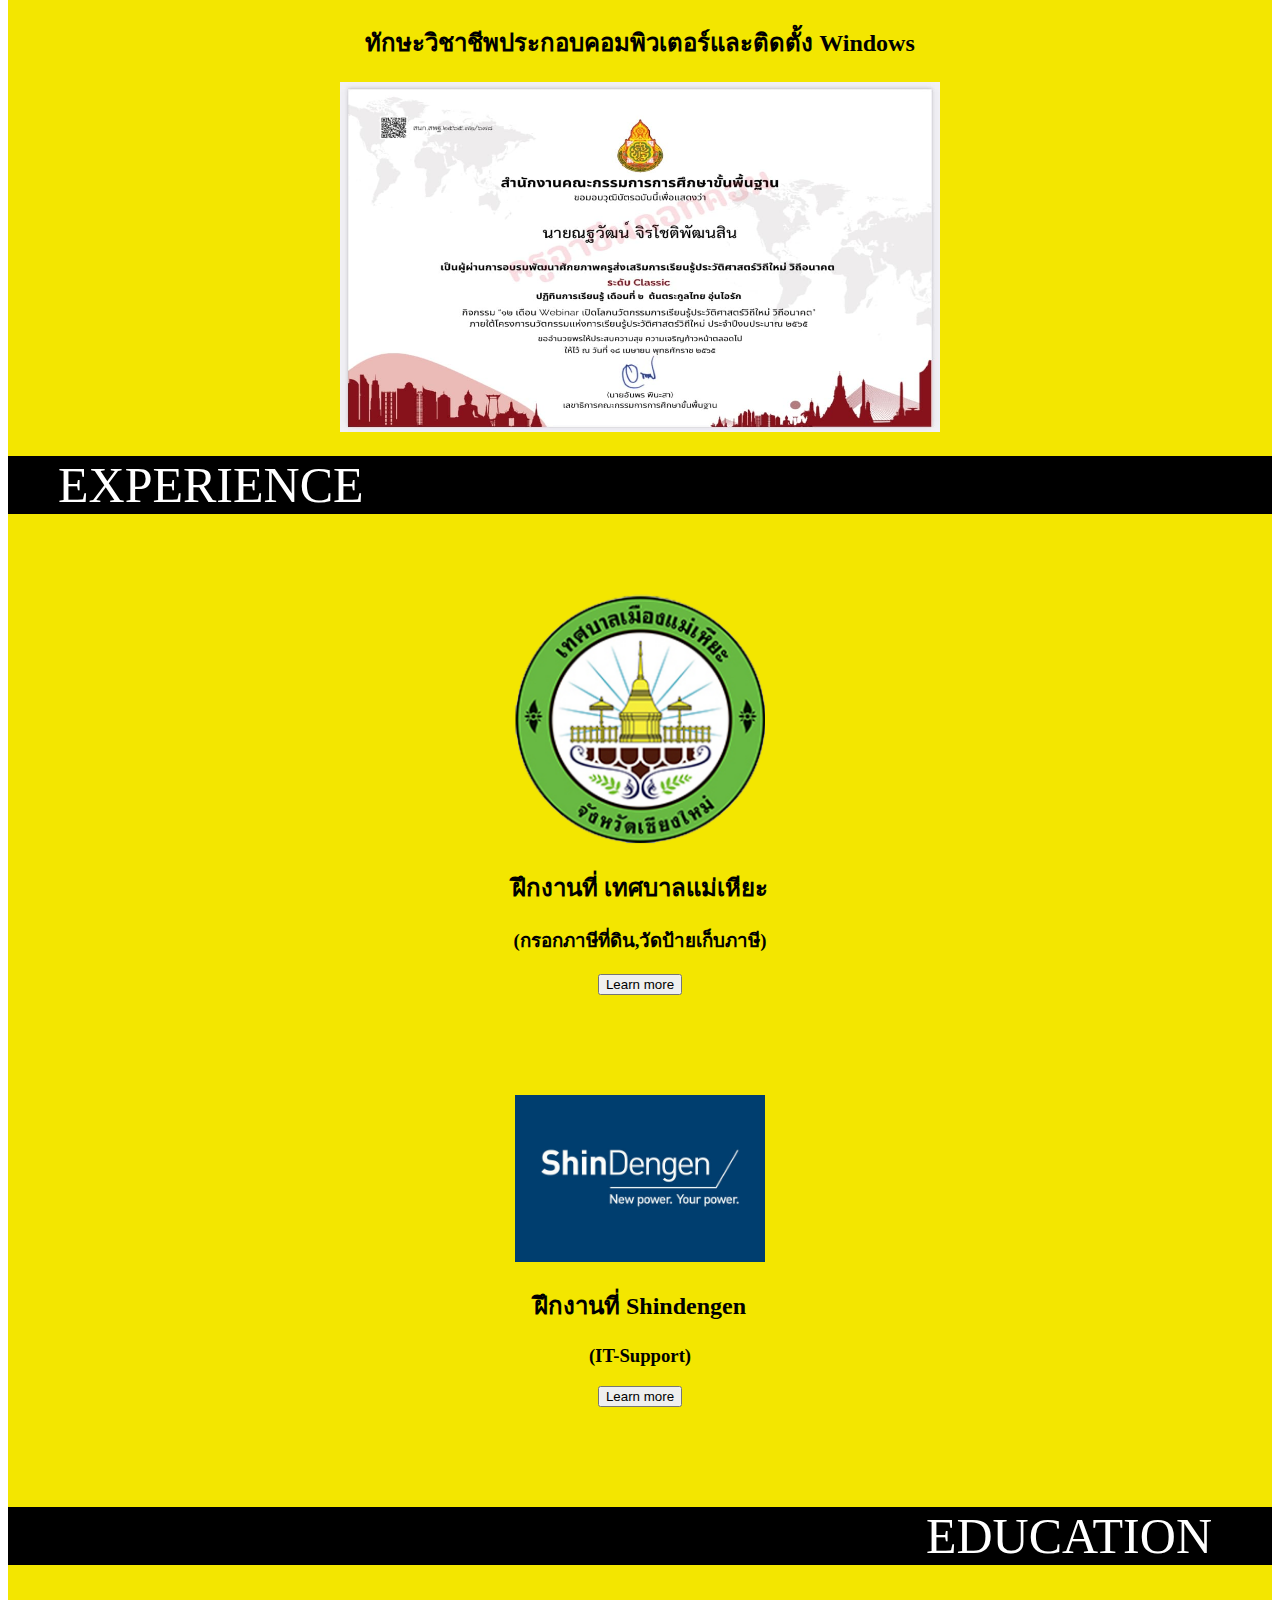
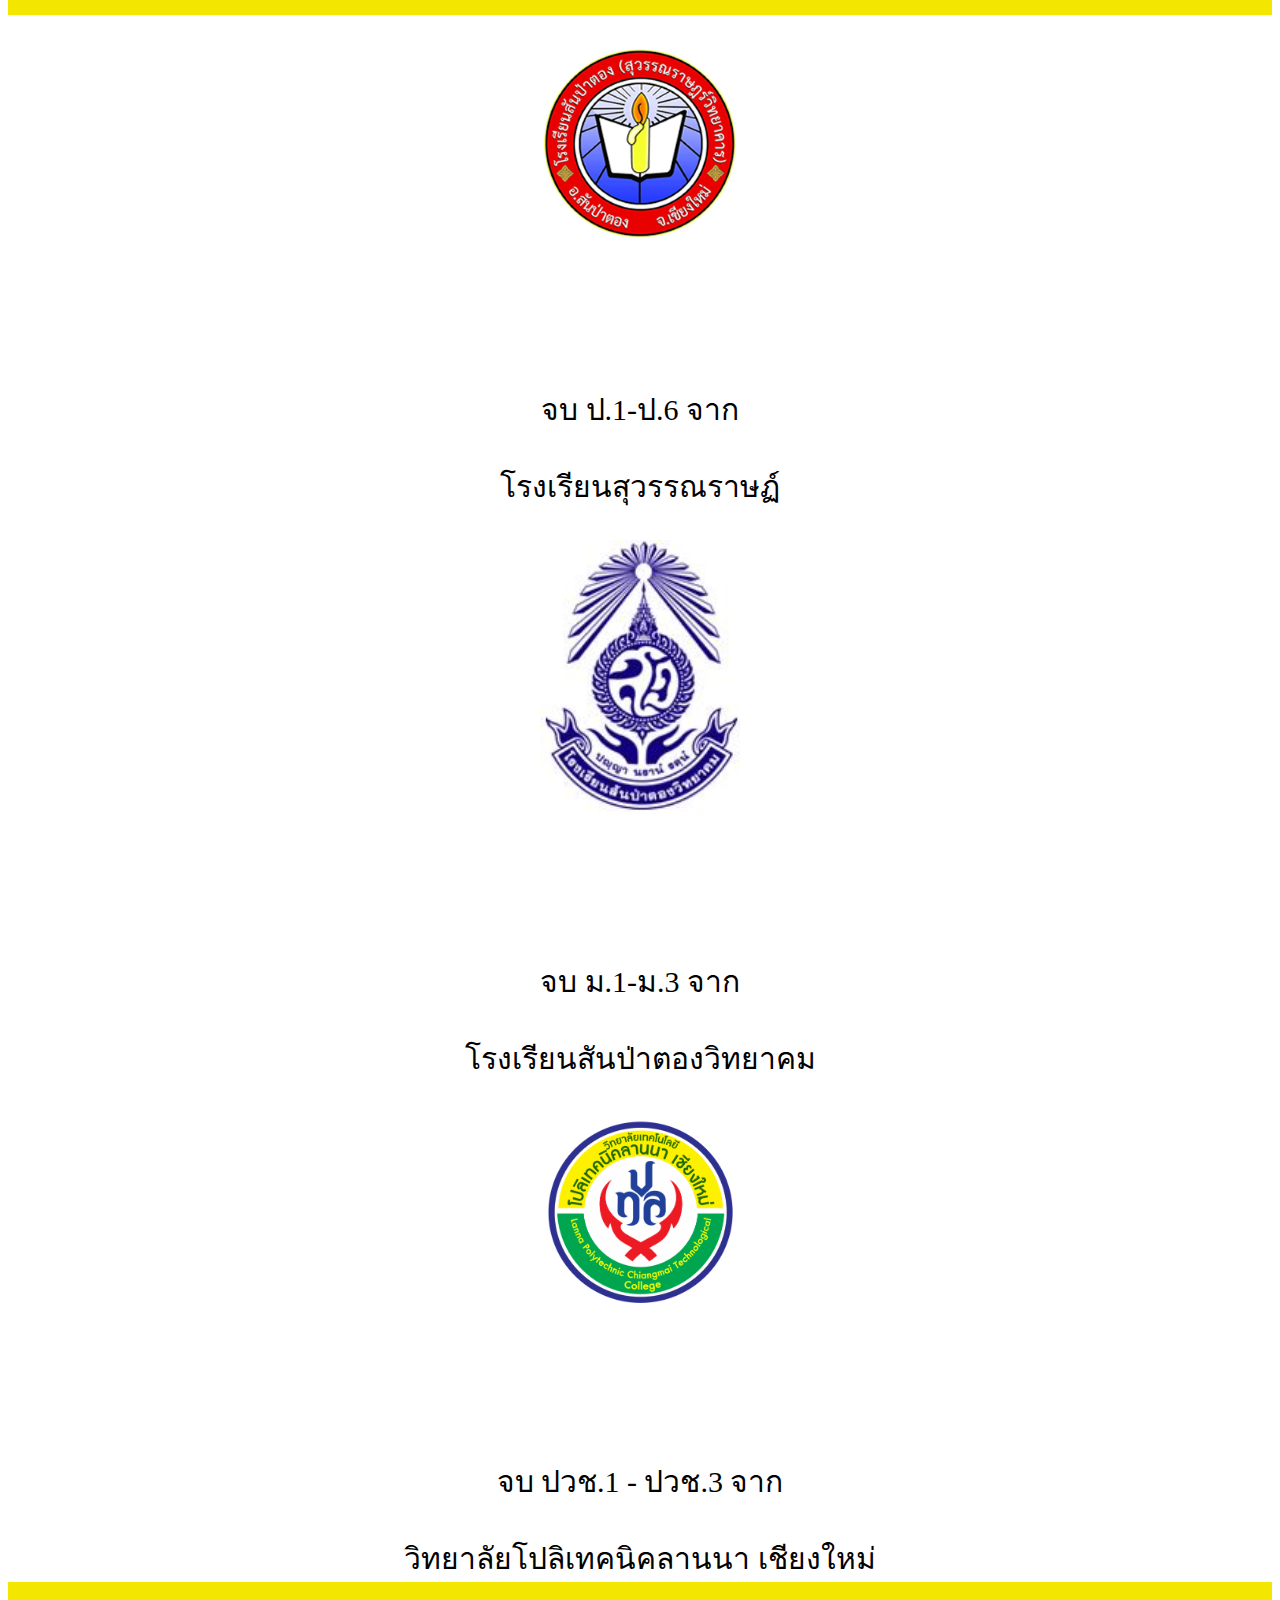
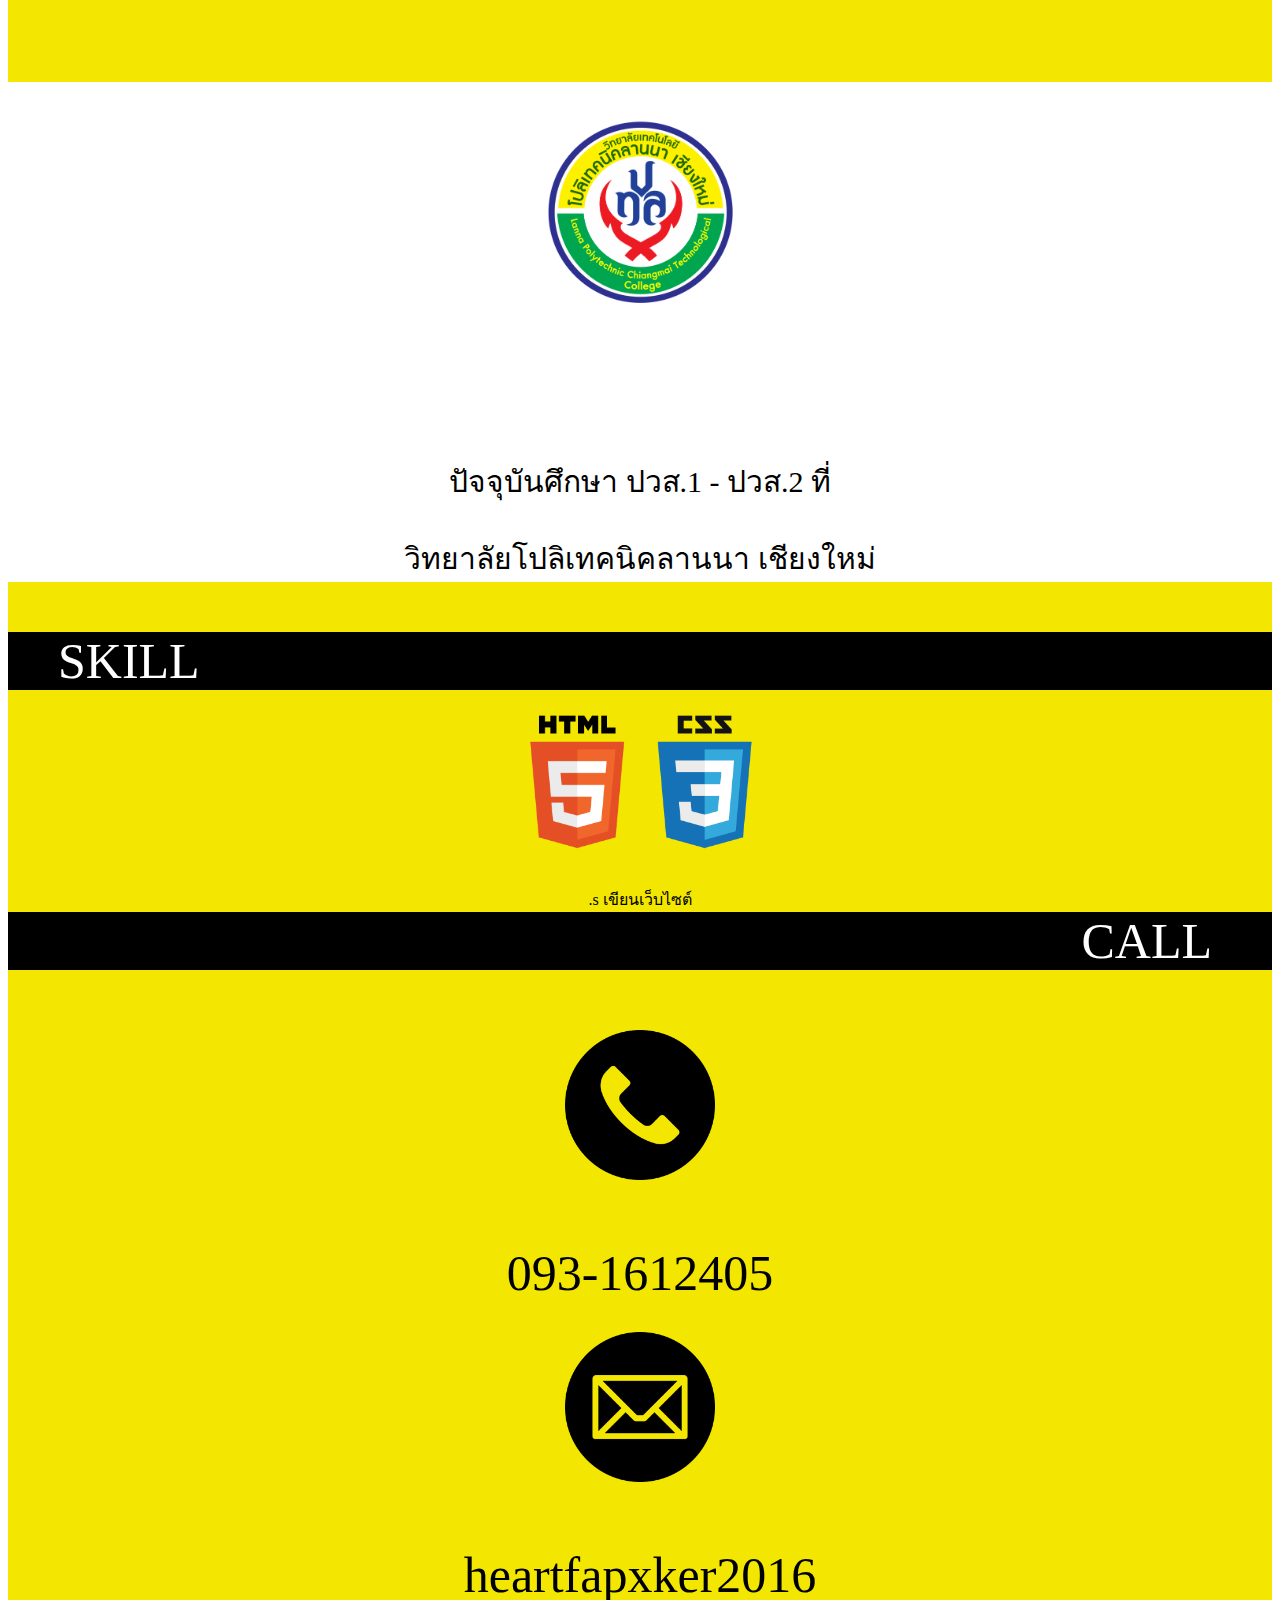
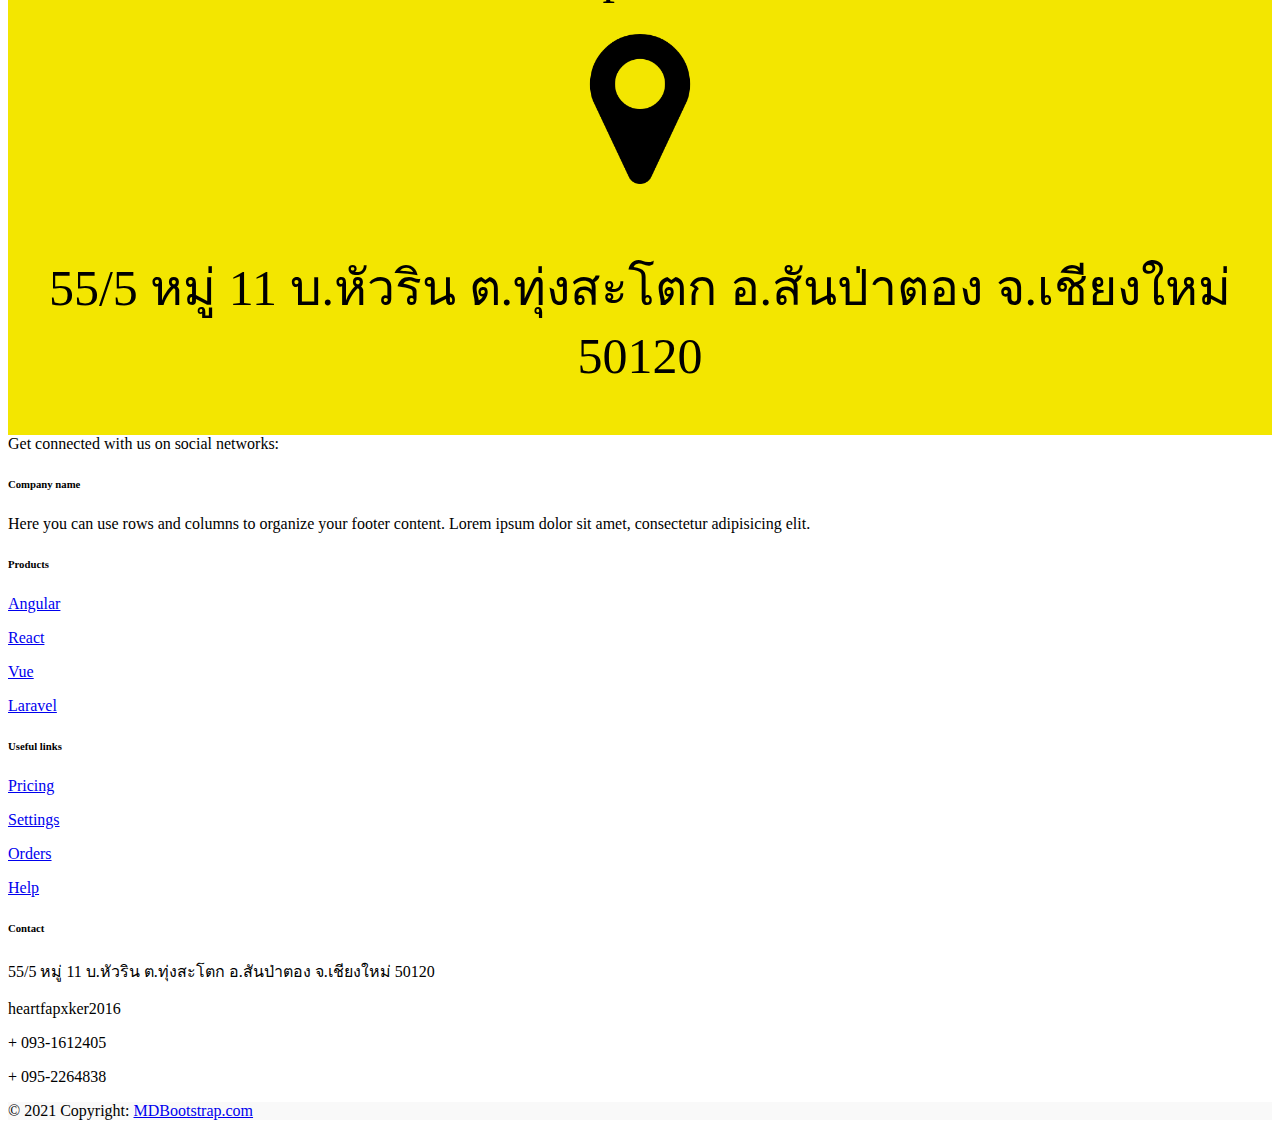
==== commit 2704ef55: "u" ====
--- a/index.html
+++ b/index.html
@@ -80,16 +80,18 @@
         </div>
     </div>
 
-    <div class="boxcard1">
-        <div class="row justify-content-center">
-            <div class="col-lg-4  col-md-6 col-sm-12">
-                <h2>ทักษะวิชาชีพประกอบคอมพิวเตอร์และติดตั้ง Windows</h2>
-            </div>
-            <div class="col-lg-4  col-md-6 col-sm-12">
-                <img src="img/sirdekit.jpeg" width="600px" height="350px">
-            </div>
-        </div>
-    </div>
+    <center>
+        <div class="boxcard1">
+            <div class="row justify-content-center">
+                <div class="col-lg-4  col-md-6 col-sm-12">
+                    <h2>ทักษะวิชาชีพประกอบคอมพิวเตอร์และติดตั้ง Windows</h2>
+                </div>
+                <div class="col-lg-4  col-md-6 col-sm-12">
+                    <img src="img/sirdekit.jpeg" width="600px" height="350px">
+                </div>
+            </div>
+        </div>
+    </center>
 
     <div class="boxcard">
         <div class="textcard2">
@@ -97,95 +99,123 @@
         </div>
     </div>
 
-
-    <div class="boxcard2">
-        <div class="textbox3">
-            <div class="row justify-content-center">
-                <div class="col-lg-4  col-md-6 col-sm-12">
-                    <img src="img/logov3.png" width="250px" alt="">
-                </div>
-
-                <div class="col-lg-4  col-md-6 col-sm-12">
-                    <h2>ฝึกงานที่ เทศบาลแม่เหียะ</h2>
-                    <h3>(กรอกภาษีที่ดิน,วัดป้ายเก็บภาษี)</h3>
-                    <button type="button" class="btn btn-primary">Learn more</button>
-                </div>
-            </div>
-        </div>
-
-        <div class="textbox3">
-            <div class="row justify-content-center">
-                <div class="col-lg-4  col-md-6 col-sm-12">
-                    <img src="img/logoshindengen.jpg" width="250px" alt="">
-                </div>
-
-                <div class="col-lg-4  col-md-6 col-sm-12">
-                    <h2>ฝึกงานที่ Shindengen</h2>
-                    <h3>(IT-Support)</h3>
-                    <button type="button" class="btn btn-primary">Learn more</button>
-                </div>
-            </div>
-        </div>
-
-
-        <div class="boxcard">
-            <div class="textcard">
-                EDUCATION
-            </div>
-        </div>
-
+    <center>
         <div class="boxcard2">
-            <div class="bgwhite">
-                <div class="bgtextbox">
-                    <div class="textinbg">
-                        <div class="row">
-                            <div class="col-lg-4  col-md-6 col-sm-12">
-                                <img src="img/logo-2.png" width="250px" alt="">
-                            </div>
-                            <div class="col-lg-4  col-md-6 col-sm-12">
-                                <h2>โรงเรียนสุวรรณราษฎ์วิทยาคาร</h2>
-                                <h3>เรียนตั้งแต่</h3>
-                                <h3>ชั้นประถมศึกษาปีที่1 - ปี่ที่ 6</h3>
-                            </div>
-                        </div>
-
-                        <div class="row">
-                            <div class="col-lg-4  col-md-6 col-sm-12">
-                                <img src="img/lol.jpg" width="250px" height="300px" alt="">
-                            </div>
-                            <div class="col-lg-4  col-md-6 col-sm-12">
-                                <h2>โรงเรียนสันป่าตองวิทยาคม</h2>
-                                <h3>เรียนตั้งแต่</h3>
-                                <h3>ชั้นมัธยมศึกษาปีที่ 1 - ปีที่3</h3>
-                            </div>
-                        </div>
-                    </div>
-                </div>
-            </div>
-
-            <br>
-
-            <div class="bgwhite">
-                <div class="bgtextbox">
-                    <div class="textinbg">
-                        <div class="row">
-                            <div class="col-lg-4  col-md-6 col-sm-12">
-                                <img src="img/logopoly.png" width="250px" alt="">
-                            </div>
-                            <div class="col-lg-4  col-md-6 col-sm-12">
-                                <h2>วิทยาลัยเทคโนโลยีโปลิเทคนิคลานนา เชียงใหม่</h2>
-                                <h3>เรียนตั้งแต่</h3>
-                                <h3>ชั้นประกาศนีย์บัตรวิชาชีพปีที่ 1 - ปีที่ 2</h3>
-
-                                <h3>ปัจจุบันศึกษา</h3>
-                                <h3>ชั้นประกาศนีย์บัตรวิชาชีพชั้นสูงปีที่ 2</h3>
-                            </div>
-                        </div>
-                    </div>
-                </div>
-            </div>
-        </div>
-    </div>
+            <div class="textbox3">
+                <div class="row justify-content-center">
+                    <div class="col-lg-4  col-md-6 col-sm-12">
+                        <img src="img/logov3.png" width="250px" alt="">
+                    </div>
+
+                    <div class="col-lg-4  col-md-6 col-sm-12">
+                        <h2>ฝึกงานที่ เทศบาลแม่เหียะ</h2>
+                        <h3>(กรอกภาษีที่ดิน,วัดป้ายเก็บภาษี)</h3>
+                        <button type="button" class="btn btn-primary">Learn more</button>
+                    </div>
+                </div>
+            </div>
+
+            <div class="textbox3">
+                <div class="row justify-content-center">
+                    <div class="col-lg-4  col-md-6 col-sm-12">
+                        <img src="img/logoshindengen.jpg" width="250px" alt="">
+                    </div>
+
+                    <div class="col-lg-4  col-md-6 col-sm-12">
+                        <h2>ฝึกงานที่ Shindengen</h2>
+                        <h3>(IT-Support)</h3>
+                        <button type="button" class="btn btn-primary">Learn more</button>
+                    </div>
+                </div>
+            </div>
+    </center>
+
+    <div class="boxcard">
+        <div class="textcard">
+            EDUCATION
+        </div>
+    </div>
+
+    <div class="boxedu">
+        <div class="container">
+            <div class="bgedu">
+                <div class="row">
+                    <div class="col-xl-6 col-sm-12">
+                        <div class="imgedu">
+                            <img src="img/logo-2.png" width="200px">
+                        </div>
+                    </div>
+
+
+                    <div class="col-xl-6 col-sm-12">
+                        <div class="textedu">
+                            <p>จบ ป.1-ป.6 จาก</p>
+                            โรงเรียนสุวรรณราษฏ์
+                        </div>
+                    </div>
+                </div>
+
+                <div class="row">
+                    <div class="col-xl-6 col-sm-12">
+                        <div class="imgedu">
+                            <img src="img/lol.jpg" width="200px">
+                        </div>
+                    </div>
+
+
+                    <div class="col-xl-6 col-sm-12">
+                        <div class="textedu">
+                            <p>จบ ม.1-ม.3 จาก</p>
+                            โรงเรียนสันป่าตองวิทยาคม
+                        </div>
+                    </div>
+
+                </div>
+
+                <div class="row">
+                    <div class="col-xl-6 col-sm-12">
+                        <div class="imgedu">
+                            <img src="img/logopoly.png" width="200px">
+                        </div>
+                    </div>
+
+
+                    <div class="col-xl-6 col-sm-12">
+                        <div class="textedu">
+                            <p>จบ ปวช.1 - ปวช.3 จาก</p>
+                            วิทยาลัยโปลิเทคนิคลานนา เชียงใหม่
+                        </div>
+                    </div>
+                </div>
+            </div>
+        </div>
+    </div>
+
+    <div class="boxedu">
+        <div class="container">
+            <div class="bgedu">
+                <div class="row">
+                    <div class="col-xl-6 col-sm-12">
+                        <div class="imgedu">
+                            <img src="img/logopoly.png" width="200px">
+                        </div>
+                    </div>
+
+
+                    <div class="col-xl-6 col-sm-12">
+                        <div class="textedu">
+                            <p>ปัจจุบันศึกษา ปวส.1 - ปวส.2 ที่</p>
+                            วิทยาลัยโปลิเทคนิคลานนา เชียงใหม่
+                        </div>
+                    </div>
+                </div>
+            </div>
+        </div>
+    </div>
+
+
+
+
 
 
 
@@ -196,232 +226,234 @@
         </div>
     </div>
 
-
-
-    <div class="boxcard2">
-        <div class="boxborder6">
-            <div class="row">
-                <div class="col-12">
-                    <div class="boxtext6">
-                        <div class="bordertext1">
-                            <div class="borderintext">
-                                <img src="img/website.png" width="300px" alt="">
-                            </div>
-                            <div class="borderinimg">
-                                <h2>เขียนเว็บไซต์</h2>
-                                <h4>สามารถเขียนเว็บภาษา HTML,CSS</h4>
-                            </div>
-                        </div>
-                    </div>
-
-
-
-                    <div class="col-12">
-                        <div class="boxtext6">
-                            <div class="bordertext1">
-                                <div class="borderintext">
-                                    <img src="img/fix.jpg" width="300px" height="230px" alt="">
-                                </div>
-                                <div class="borderinimg">
-                                    <h2>ซ่อมคอม</h2>
-                                    <h4>สามารถวิเคราะห์อาการได้</h4>
-                                </div>
-                            </div>
-                        </div>
-                    </div>
-                </div>
-            </div>
-        </div>
-
-
-        <div class="boxcard">
-            <div class="textcard">
-                EDUCATION
-            </div>
-        </div>
-
-        <center>
-
-
-            <div class="boxcard2">
-                <div class="container">
-                    <div class="row">
-
-                        <div class="col-xl-6">
-                            <div class="edimged">
-                                <img src="img/iconphone.png" width="150px">
-                            </div>
-                        </div>
-
-                        <div class="col-xl-6">
-                            <div class="edtexted">
-                                093-1612405
-                            </div>
-                        </div>
-
-                    </div>
-
-                    <div class="row">
-
-                        <div class="col-xl-6">
-                            <div class="edimged">
-                                <img src="img/iconemail.png" width="150px">
-                            </div>
-                        </div>
-
-                        <div class="col-xl-6">
-                            <div class="edtexted">
-                                heartfapxker2016
-                            </div>
-                        </div>
-
-                    </div>
-
-                    <div class="row">
-
-                        <div class="col-xl-6">
-                            <div class="edimged">
-                                <img src="img/iconmap.png" width="150px">
-                            </div>
-                        </div>
-
-                        <div class="col-xl-6">
-                            <div class="edtexted">
-                                55/5 หมู่ 11 บ.หัวริน ต.ทุ่งสะโตก
-                                อ.สันป่าตอง จ.เชียงใหม่ 50120
-                            </div>
-                        </div>
-
-                    </div>
-
-                </div>
-            </div>
-        </center>
-
-
-        <!-- Footer -->
-        <footer class="bg-dark text-center text-white">
-            <!-- Section: Social media -->
-            <section class="d-flex justify-content-center justify-content-lg-between p-4 border-bottom">
-                <!-- Left -->
-                <div class="me-5 d-none d-lg-block">
-                    <span>Get connected with us on social networks:</span>
-                </div>
-                <!-- Left -->
-
-                <!-- Right -->
-                <div>
-                    <a href="" class="me-4 link-secondary">
-                        <i class="fab fa-facebook-f"></i>
-                    </a>
-                    <a href="" class="me-4 link-secondary">
-                        <i class="fab fa-twitter"></i>
-                    </a>
-                    <a href="" class="me-4 link-secondary">
-                        <i class="fab fa-google"></i>
-                    </a>
-                    <a href="" class="me-4 link-secondary">
-                        <i class="fab fa-instagram"></i>
-                    </a>
-                    <a href="" class="me-4 link-secondary">
-                        <i class="fab fa-linkedin"></i>
-                    </a>
-                    <a href="" class="me-4 link-secondary">
-                        <i class="fab fa-github"></i>
-                    </a>
-                </div>
-                <!-- Right -->
-            </section>
-            <!-- Section: Social media -->
-
-            <!-- Section: Links  -->
-            <section class="">
-                <div class="container text-center text-md-start mt-5">
-                    <!-- Grid row -->
-                    <div class="row mt-3">
-                        <!-- Grid column -->
-                        <div class="col-md-3 col-lg-4 col-xl-3 mx-auto mb-4">
-                            <!-- Content -->
-                            <h6 class="text-uppercase fw-bold mb-4">
-                                <i class="fas fa-gem me-3 text-secondary"></i>Company name
-                            </h6>
-                            <p>
-                                Here you can use rows and columns to organize your footer content. Lorem ipsum
-                                dolor sit amet, consectetur adipisicing elit.
-                            </p>
-                        </div>
-                        <!-- Grid column -->
-
-                        <!-- Grid column -->
-                        <div class="col-md-2 col-lg-2 col-xl-2 mx-auto mb-4">
-                            <!-- Links -->
-                            <h6 class="text-uppercase fw-bold mb-4">
-                                Products
-                            </h6>
-                            <p>
-                                <a href="#!" class="text-reset">Angular</a>
-                            </p>
-                            <p>
-                                <a href="#!" class="text-reset">React</a>
-                            </p>
-                            <p>
-                                <a href="#!" class="text-reset">Vue</a>
-                            </p>
-                            <p>
-                                <a href="#!" class="text-reset">Laravel</a>
-                            </p>
-                        </div>
-                        <!-- Grid column -->
-
-                        <!-- Grid column -->
-                        <div class="col-md-3 col-lg-2 col-xl-2 mx-auto mb-4">
-                            <!-- Links -->
-                            <h6 class="text-uppercase fw-bold mb-4">
-                                Useful links
-                            </h6>
-                            <p>
-                                <a href="#!" class="text-reset">Pricing</a>
-                            </p>
-                            <p>
-                                <a href="#!" class="text-reset">Settings</a>
-                            </p>
-                            <p>
-                                <a href="#!" class="text-reset">Orders</a>
-                            </p>
-                            <p>
-                                <a href="#!" class="text-reset">Help</a>
-                            </p>
-                        </div>
-                        <!-- Grid column -->
-
-                        <!-- Grid column -->
-                        <div class="col-md-4 col-lg-3 col-xl-3 mx-auto mb-md-0 mb-4">
-                            <!-- Links -->
-                            <h6 class="text-uppercase fw-bold mb-4">Contact</h6>
-                            <p><i class="fas fa-home me-3 text-secondary"></i> 55/5 หมู่ 11 บ.หัวริน ต.ทุ่งสะโตก
-                                อ.สันป่าตอง จ.เชียงใหม่ 50120</p>
-                            <p>
-                                <i class="fas fa-envelope me-3 text-secondary"></i>
-                                heartfapxker2016
-                            </p>
-                            <p><i class="fas fa-phone me-3 text-secondary"></i> + 093-1612405</p>
-                            <p><i class="fas fa-print me-3 text-secondary"></i> + 095-2264838</p>
-                        </div>
-                        <!-- Grid column -->
-                    </div>
-                    <!-- Grid row -->
-                </div>
-            </section>
-            <!-- Section: Links  -->
-
-            <!-- Copyright -->
-            <div class="text-center p-4" style="background-color: rgba(0, 0, 0, 0.025);">
-                © 2021 Copyright:
-                <a class="text-reset fw-bold" href="https://mdbootstrap.com/">MDBootstrap.com</a>
-            </div>
-            <!-- Copyright -->
-        </footer>
-        <!-- Footer -->
+    <center>
+        <div class="boxskill">
+            <div class="container">
+                <div class="row">
+
+                    <div class="col-xl-6 col-sm-12">
+                        <img src="img/website.png" width="250px">
+                    </div>
+
+                    <div class="col-xl-6 col-sm-12">
+                        .s
+                        เขียนเว็บไซต์
+                    </div>
+                </div>
+            </div>
+        </div>
+    </center>
+
+
+
+
+
+
+
+
+
+
+
+
+
+
+
+
+
+
+
+
+
+
+
+
+
+    <div class="boxcard">
+        <div class="textcard">
+            CALL
+        </div>
+    </div>
+
+    <center>
+        <div class="boxcard2">
+            <div class="container">
+                <div class="row">
+
+                    <div class="col-xl-6">
+                        <div class="edimged">
+                            <img src="img/iconphone.png" width="150px">
+                        </div>
+                    </div>
+
+                    <div class="col-xl-6">
+                        <div class="edtexted">
+                            093-1612405
+                        </div>
+                    </div>
+
+                </div>
+
+                <div class="row">
+
+                    <div class="col-xl-6">
+                        <div class="edimged">
+                            <img src="img/iconemail.png" width="150px">
+                        </div>
+                    </div>
+
+                    <div class="col-xl-6">
+                        <div class="edtexted">
+                            heartfapxker2016
+                        </div>
+                    </div>
+
+                </div>
+
+                <div class="row">
+
+                    <div class="col-xl-6">
+                        <div class="edimged">
+                            <img src="img/iconmap.png" width="150px">
+                        </div>
+                    </div>
+
+                    <div class="col-xl-6">
+                        <div class="edtexted">
+                            55/5 หมู่ 11 บ.หัวริน ต.ทุ่งสะโตก
+                            อ.สันป่าตอง จ.เชียงใหม่ 50120
+                        </div>
+                    </div>
+
+                </div>
+
+            </div>
+        </div>
+    </center>
+
+
+    <!-- Footer -->
+    <footer class="bg-dark text-center text-white">
+        <!-- Section: Social media -->
+        <section class="d-flex justify-content-center justify-content-lg-between p-4 border-bottom">
+            <!-- Left -->
+            <div class="me-5 d-none d-lg-block">
+                <span>Get connected with us on social networks:</span>
+            </div>
+            <!-- Left -->
+
+            <!-- Right -->
+            <div>
+                <a href="" class="me-4 link-secondary">
+                    <i class="fab fa-facebook-f"></i>
+                </a>
+                <a href="" class="me-4 link-secondary">
+                    <i class="fab fa-twitter"></i>
+                </a>
+                <a href="" class="me-4 link-secondary">
+                    <i class="fab fa-google"></i>
+                </a>
+                <a href="" class="me-4 link-secondary">
+                    <i class="fab fa-instagram"></i>
+                </a>
+                <a href="" class="me-4 link-secondary">
+                    <i class="fab fa-linkedin"></i>
+                </a>
+                <a href="" class="me-4 link-secondary">
+                    <i class="fab fa-github"></i>
+                </a>
+            </div>
+            <!-- Right -->
+        </section>
+        <!-- Section: Social media -->
+
+        <!-- Section: Links  -->
+        <section class="">
+            <div class="container text-center text-md-start mt-5">
+                <!-- Grid row -->
+                <div class="row mt-3">
+                    <!-- Grid column -->
+                    <div class="col-md-3 col-lg-4 col-xl-3 mx-auto mb-4">
+                        <!-- Content -->
+                        <h6 class="text-uppercase fw-bold mb-4">
+                            <i class="fas fa-gem me-3 text-secondary"></i>Company name
+                        </h6>
+                        <p>
+                            Here you can use rows and columns to organize your footer content. Lorem ipsum
+                            dolor sit amet, consectetur adipisicing elit.
+                        </p>
+                    </div>
+                    <!-- Grid column -->
+
+                    <!-- Grid column -->
+                    <div class="col-md-2 col-lg-2 col-xl-2 mx-auto mb-4">
+                        <!-- Links -->
+                        <h6 class="text-uppercase fw-bold mb-4">
+                            Products
+                        </h6>
+                        <p>
+                            <a href="#!" class="text-reset">Angular</a>
+                        </p>
+                        <p>
+                            <a href="#!" class="text-reset">React</a>
+                        </p>
+                        <p>
+                            <a href="#!" class="text-reset">Vue</a>
+                        </p>
+                        <p>
+                            <a href="#!" class="text-reset">Laravel</a>
+                        </p>
+                    </div>
+                    <!-- Grid column -->
+
+                    <!-- Grid column -->
+                    <div class="col-md-3 col-lg-2 col-xl-2 mx-auto mb-4">
+                        <!-- Links -->
+                        <h6 class="text-uppercase fw-bold mb-4">
+                            Useful links
+                        </h6>
+                        <p>
+                            <a href="#!" class="text-reset">Pricing</a>
+                        </p>
+                        <p>
+                            <a href="#!" class="text-reset">Settings</a>
+                        </p>
+                        <p>
+                            <a href="#!" class="text-reset">Orders</a>
+                        </p>
+                        <p>
+                            <a href="#!" class="text-reset">Help</a>
+                        </p>
+                    </div>
+                    <!-- Grid column -->
+
+                    <!-- Grid column -->
+                    <div class="col-md-4 col-lg-3 col-xl-3 mx-auto mb-md-0 mb-4">
+                        <!-- Links -->
+                        <h6 class="text-uppercase fw-bold mb-4">Contact</h6>
+                        <p><i class="fas fa-home me-3 text-secondary"></i> 55/5 หมู่ 11 บ.หัวริน ต.ทุ่งสะโตก
+                            อ.สันป่าตอง จ.เชียงใหม่ 50120</p>
+                        <p>
+                            <i class="fas fa-envelope me-3 text-secondary"></i>
+                            heartfapxker2016
+                        </p>
+                        <p><i class="fas fa-phone me-3 text-secondary"></i> + 093-1612405</p>
+                        <p><i class="fas fa-print me-3 text-secondary"></i> + 095-2264838</p>
+                    </div>
+                    <!-- Grid column -->
+                </div>
+                <!-- Grid row -->
+            </div>
+        </section>
+        <!-- Section: Links  -->
+
+        <!-- Copyright -->
+        <div class="text-center p-4" style="background-color: rgba(0, 0, 0, 0.025);">
+            © 2021 Copyright:
+            <a class="text-reset fw-bold" href="https://mdbootstrap.com/">MDBootstrap.com</a>
+        </div>
+        <!-- Copyright -->
+    </footer>
+    <!-- Footer -->
 
 </body>
 
--- a/style/style.css
+++ b/style/style.css
@@ -167,4 +167,44 @@
 .edimged{
     padding-top: 30px;
     padding-bottom: 20px;
-}+}
+
+.boxedu{
+    background: #F3E600;
+    width: 100%;
+    height: 100%;
+}
+
+.textedu{
+    font-size: 30px;
+    padding-top: 80px;
+}
+
+.boxedu{
+    padding-top: 50px;
+    text-align: center;
+    padding-bottom: 50px;
+    
+}
+
+.imgedu{
+    padding-top: 30px;
+    padding-bottom: 30px;
+}
+
+.bgedu{
+    background: white;
+}
+
+.borderbox{
+   
+}
+
+
+
+.boxskill{
+    background: #F3E600;
+    width: 100%;
+    height: 100%;
+}
+
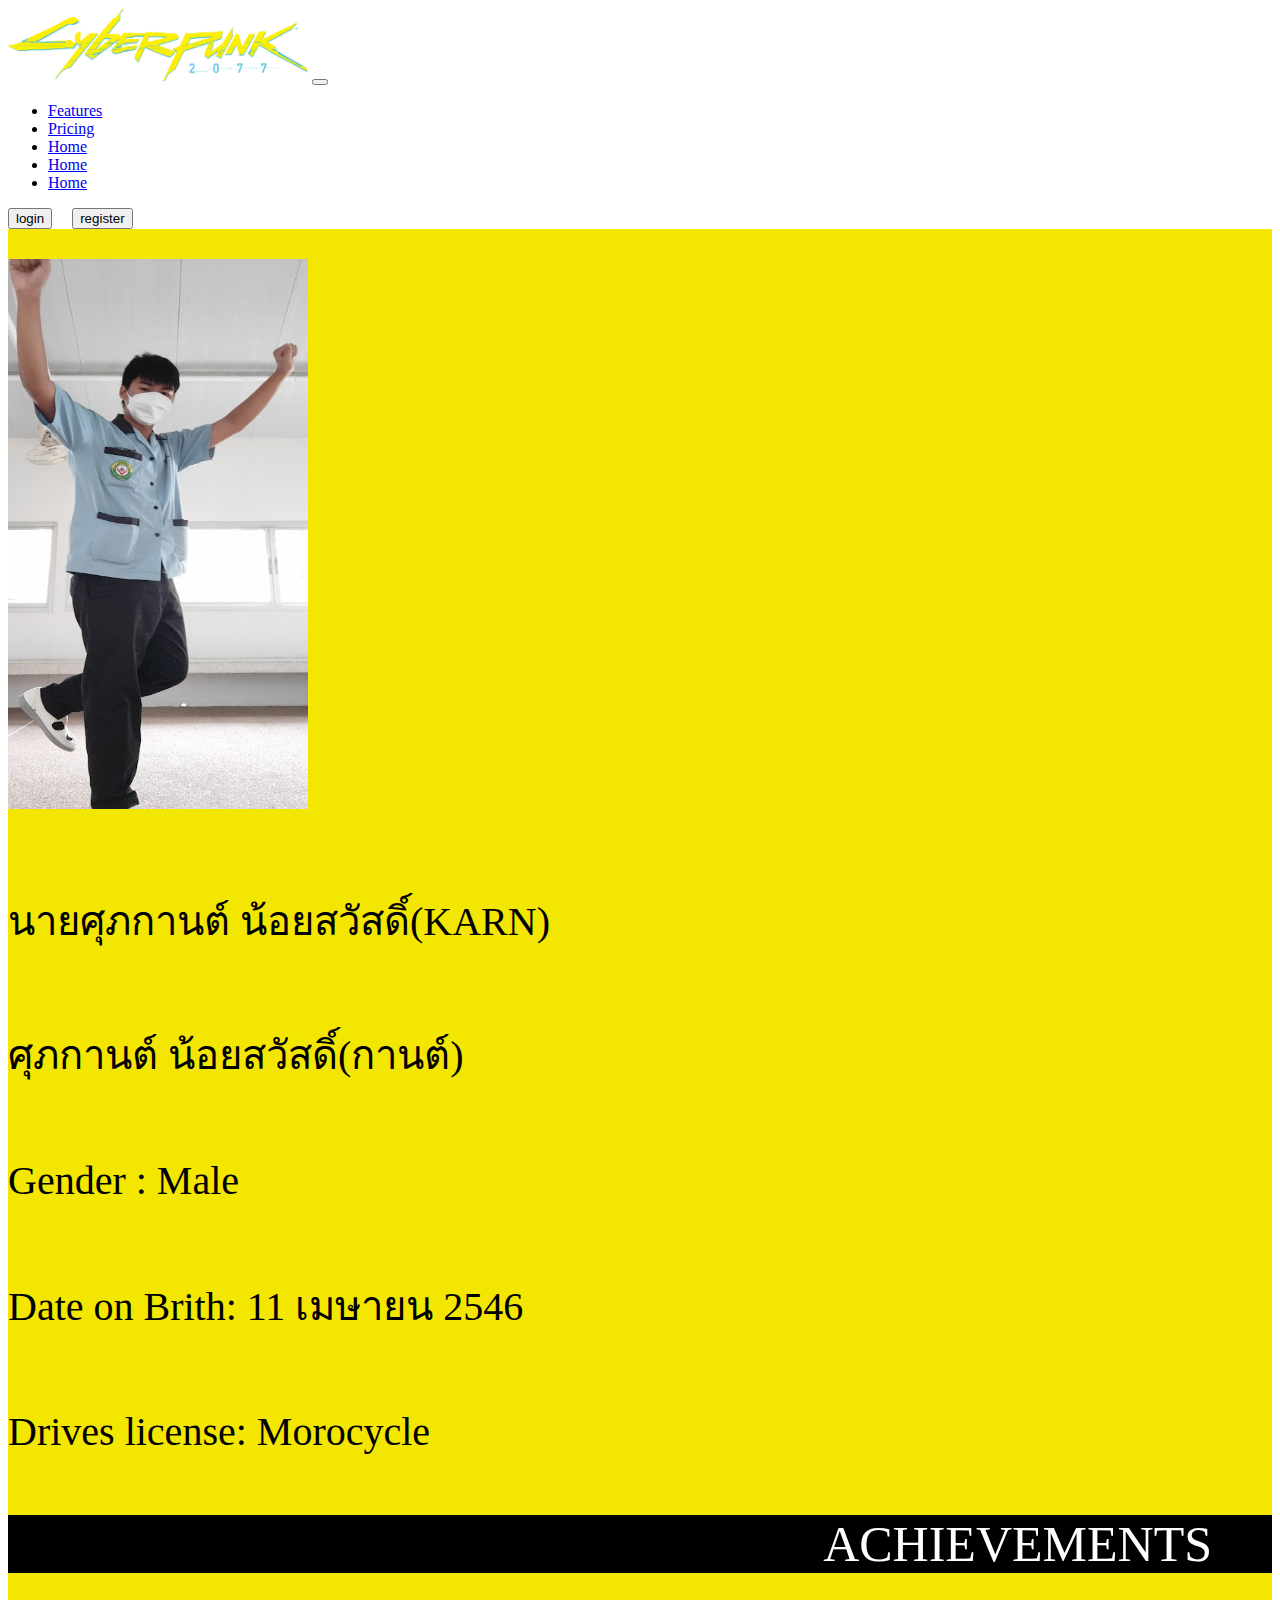
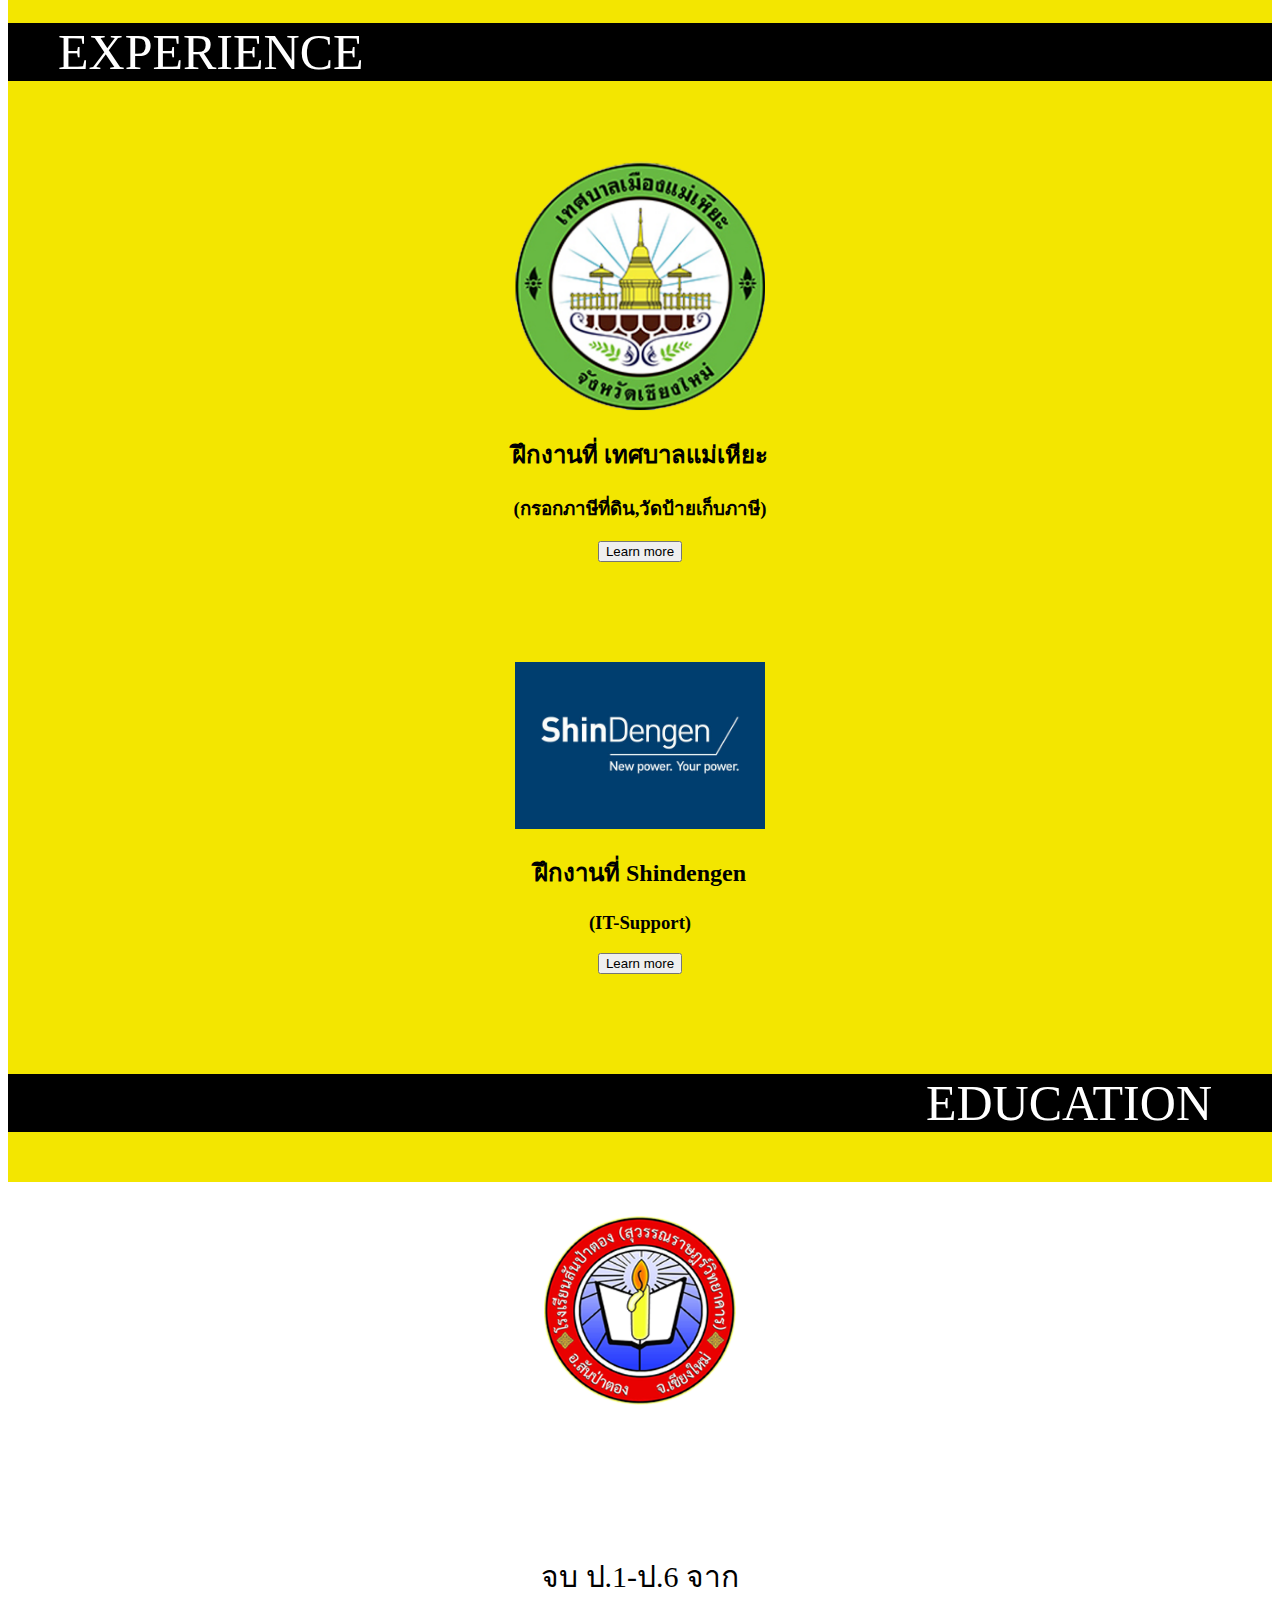
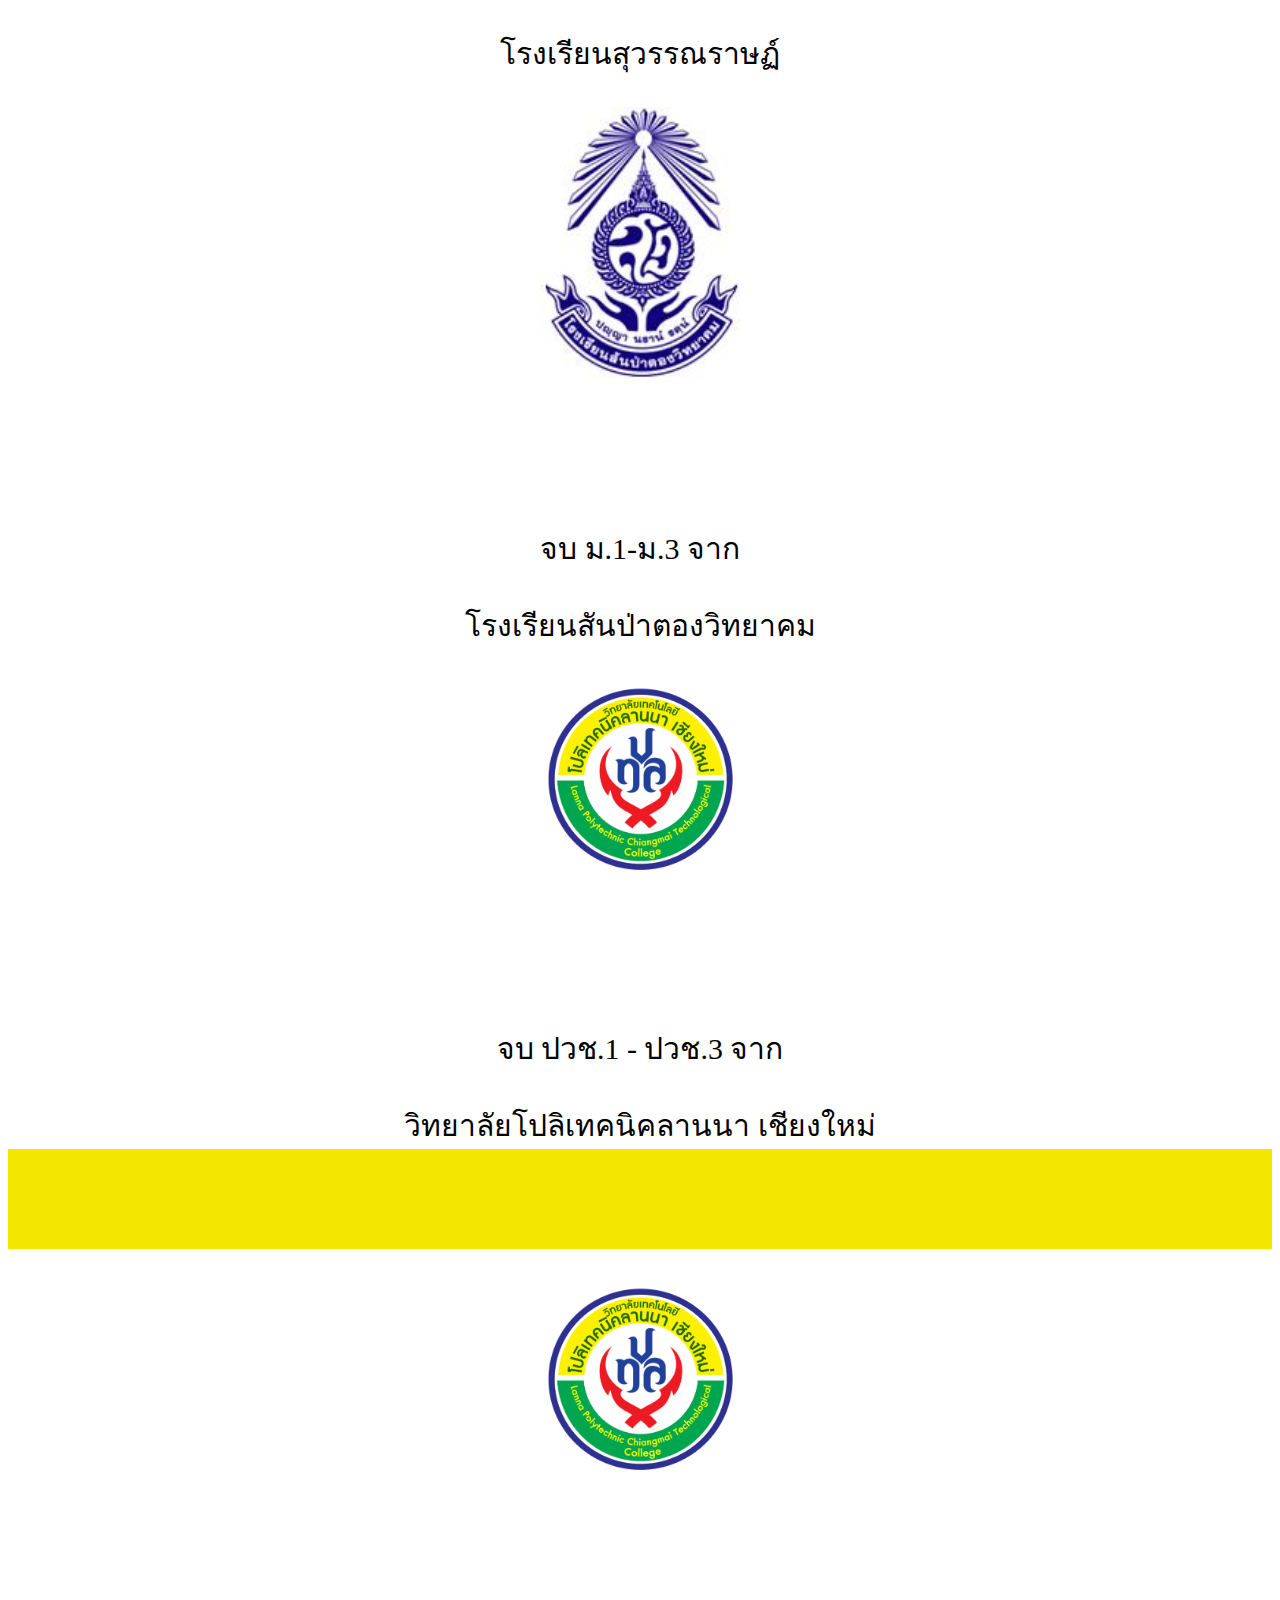
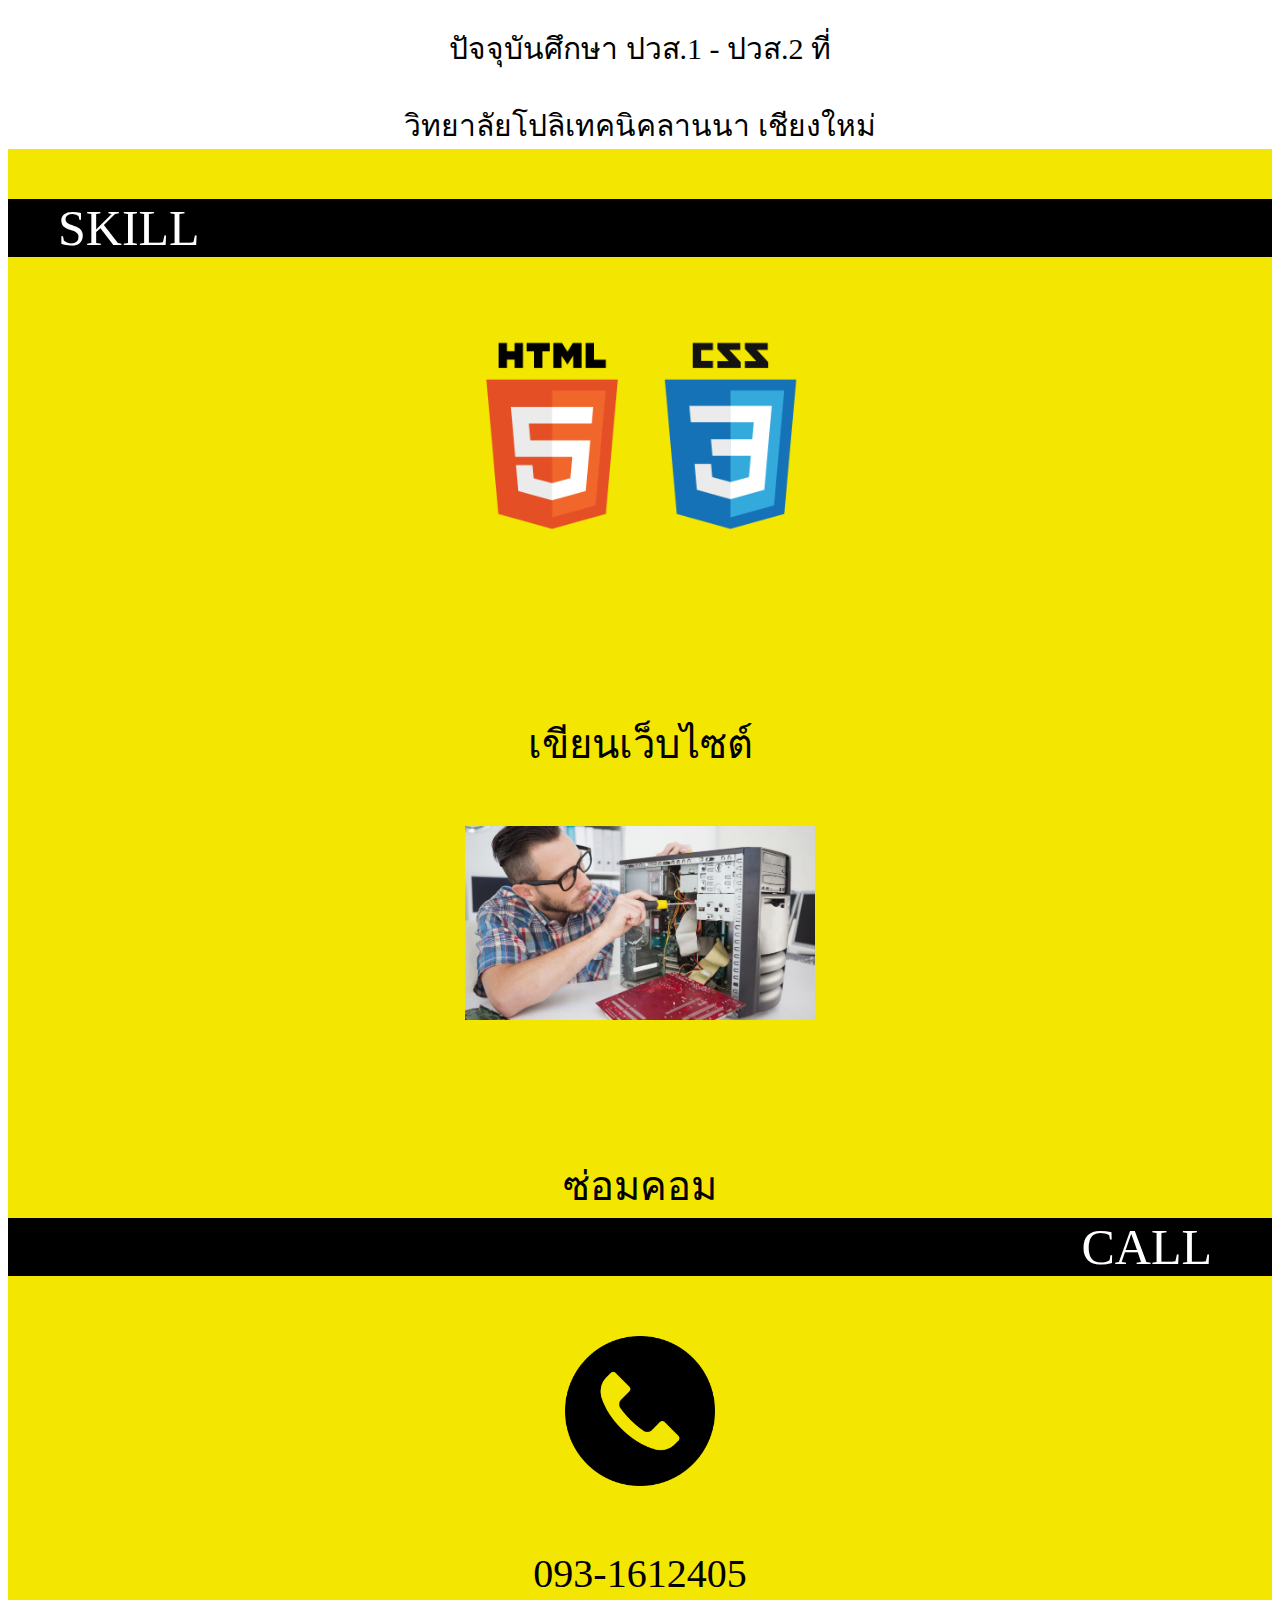
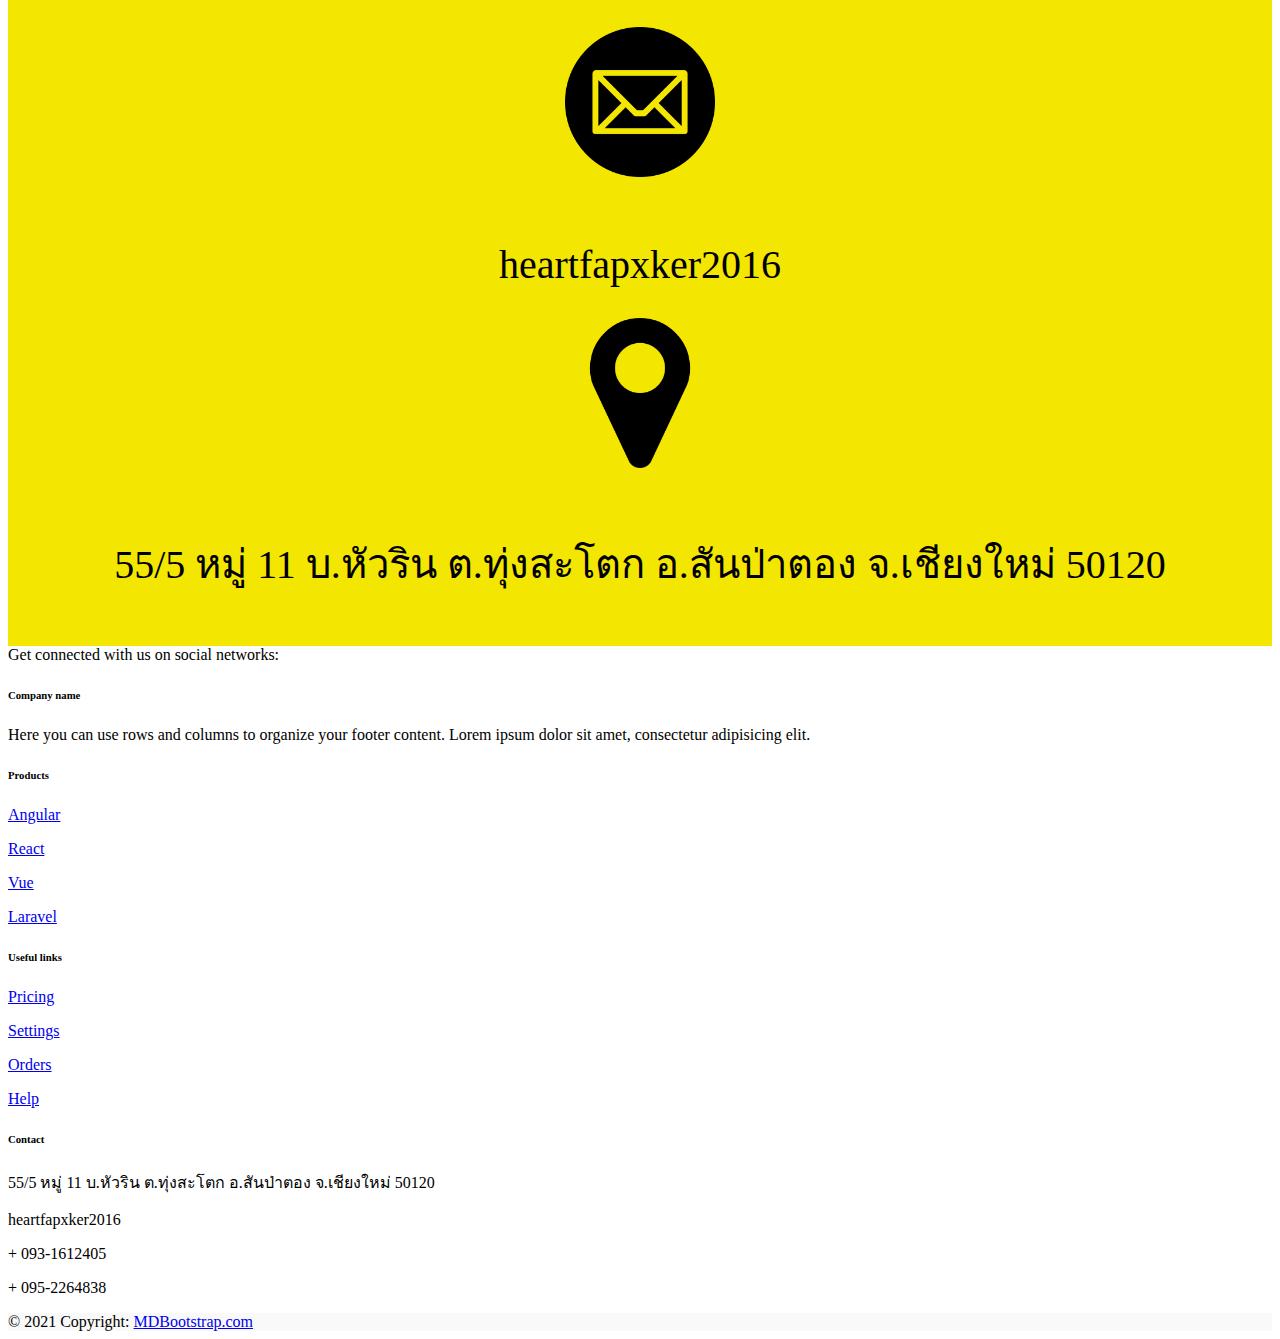
==== commit 8e9175ea: "update" ====
--- a/index.html
+++ b/index.html
@@ -82,15 +82,8 @@
 
     <center>
         <div class="boxcard1">
-            <div class="row justify-content-center">
-                <div class="col-lg-4  col-md-6 col-sm-12">
-                    <h2>ทักษะวิชาชีพประกอบคอมพิวเตอร์และติดตั้ง Windows</h2>
-                </div>
-                <div class="col-lg-4  col-md-6 col-sm-12">
-                    <img src="img/sirdekit.jpeg" width="600px" height="350px">
-                </div>
-            </div>
-        </div>
+            
+
     </center>
 
     <div class="boxcard">
@@ -229,17 +222,39 @@
     <center>
         <div class="boxskill">
             <div class="container">
-                <div class="row">
-
-                    <div class="col-xl-6 col-sm-12">
-                        <img src="img/website.png" width="250px">
-                    </div>
-
-                    <div class="col-xl-6 col-sm-12">
-                        .s
-                        เขียนเว็บไซต์
-                    </div>
-                </div>
+
+                <div class="row">
+                    <div class="col-xl-6 col-sm-12">
+                        <div class="skillimg">
+                            <img src="img/website.png" width="350px">
+                        </div>
+
+                    </div>
+
+                    <div class="col-xl-6 col-sm-12">
+                        <div class="skilltext">
+                            เขียนเว็บไซต์
+                        </div>
+                    </div>
+                </div>
+
+
+                <div class="row">
+                    <div class="col-xl-6 col-sm-12">
+                        <div class="skillimg">
+                            <img src="img/fix.jpg" width="350px">
+                        </div>
+
+                    </div>
+
+                    <div class="col-xl-6 col-sm-12">
+                        <div class="skilltext">
+                            ซ่อมคอม
+                        </div>
+                    </div>
+                </div>
+
+
             </div>
         </div>
     </center>
--- a/style/style.css
+++ b/style/style.css
@@ -154,7 +154,7 @@
 }
 
 .edtexted{
-    font-size: 50px;
+    font-size: 40px;
     padding-top: 40px;
 }
 
@@ -208,3 +208,15 @@
     height: 100%;
 }
 
+.skilltext{
+    font-size: 40px;
+    padding-top: 80px;
+
+}
+
+
+.skillimg{
+    padding-top: 50px;
+    padding-bottom: 50px;
+    
+}
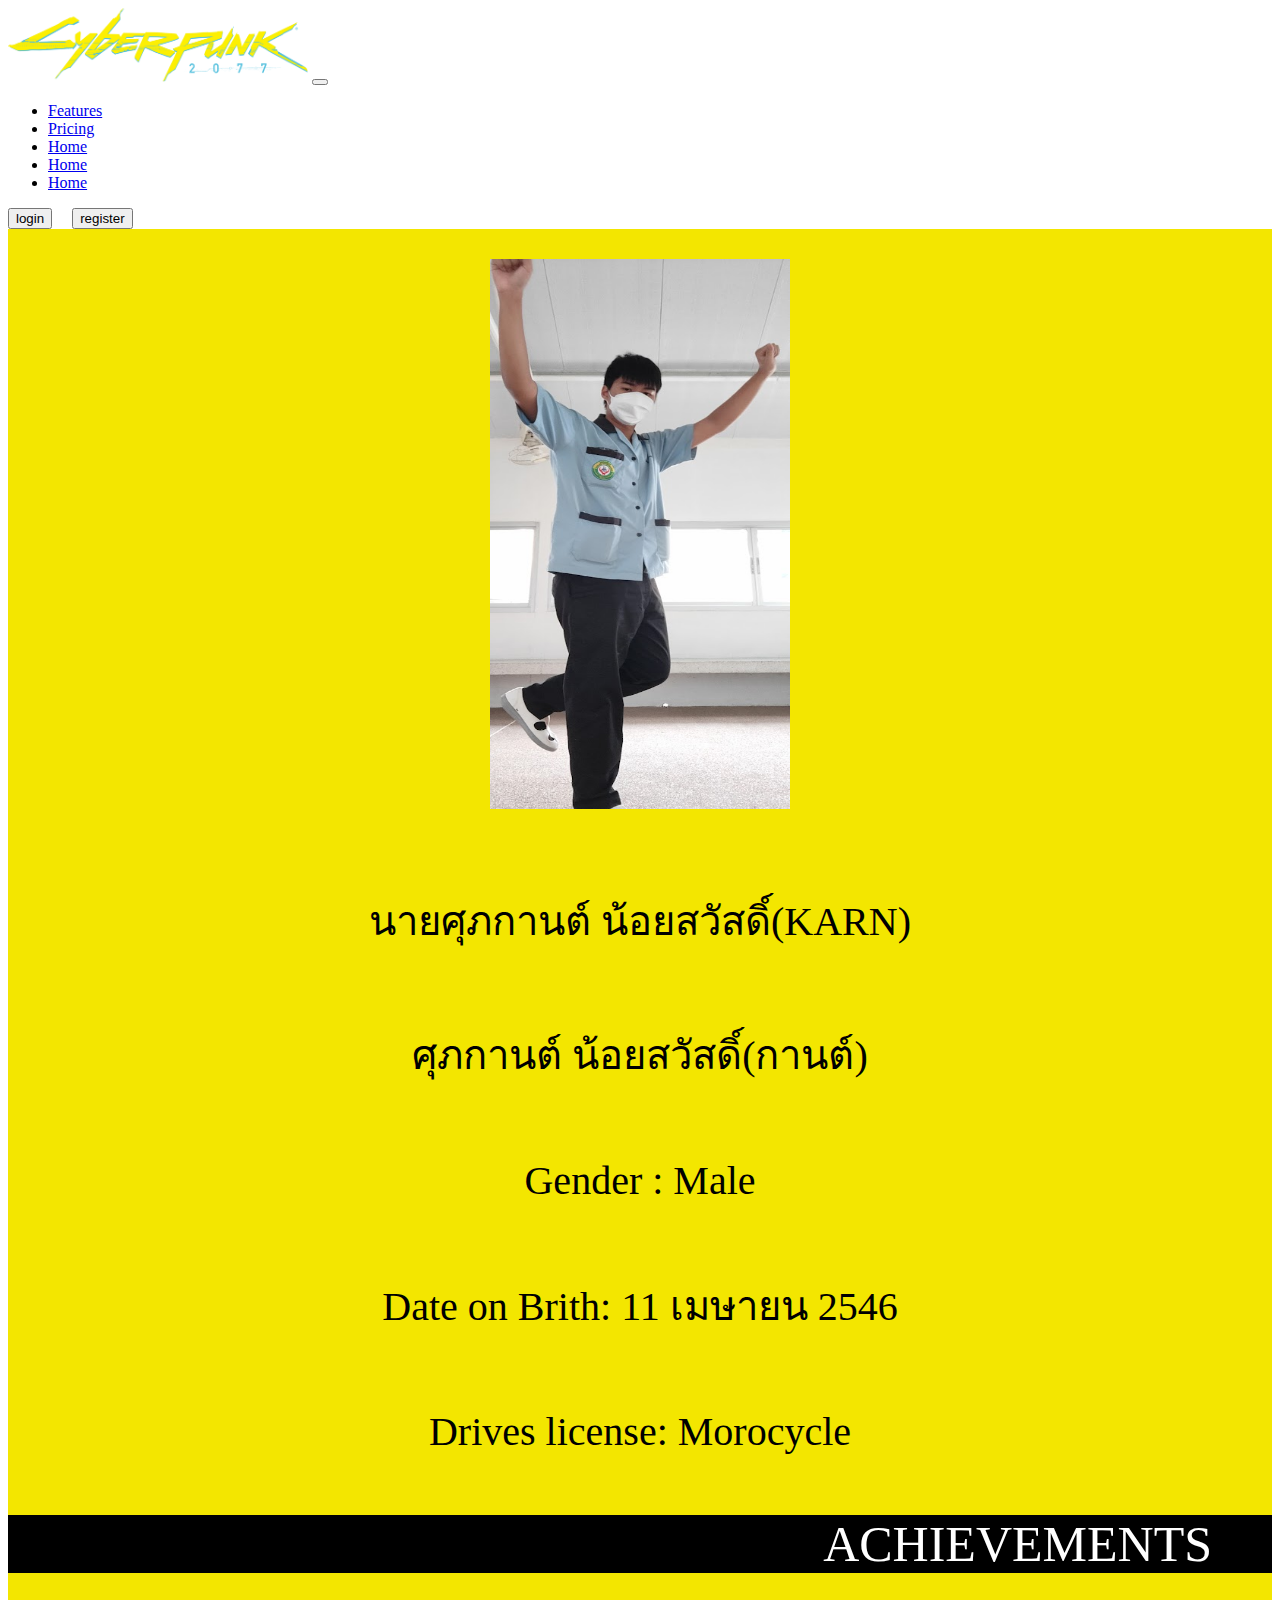
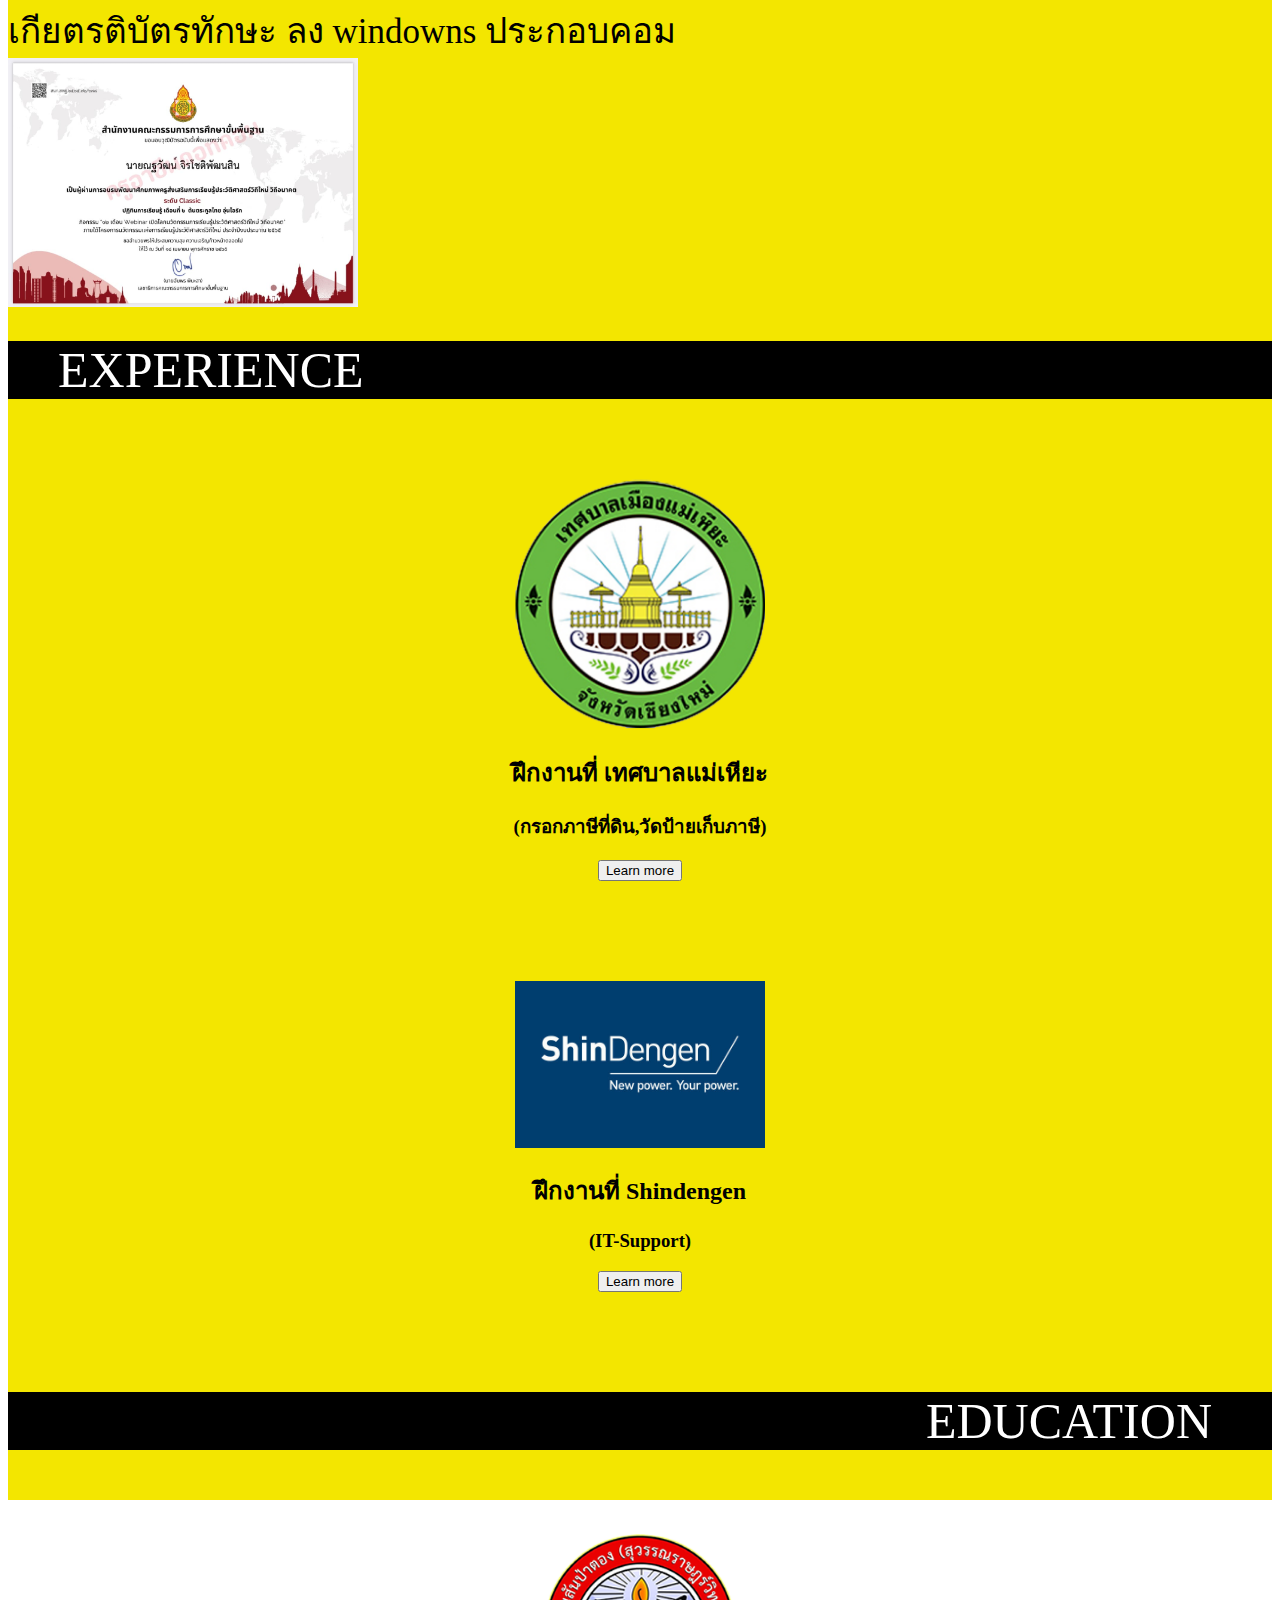
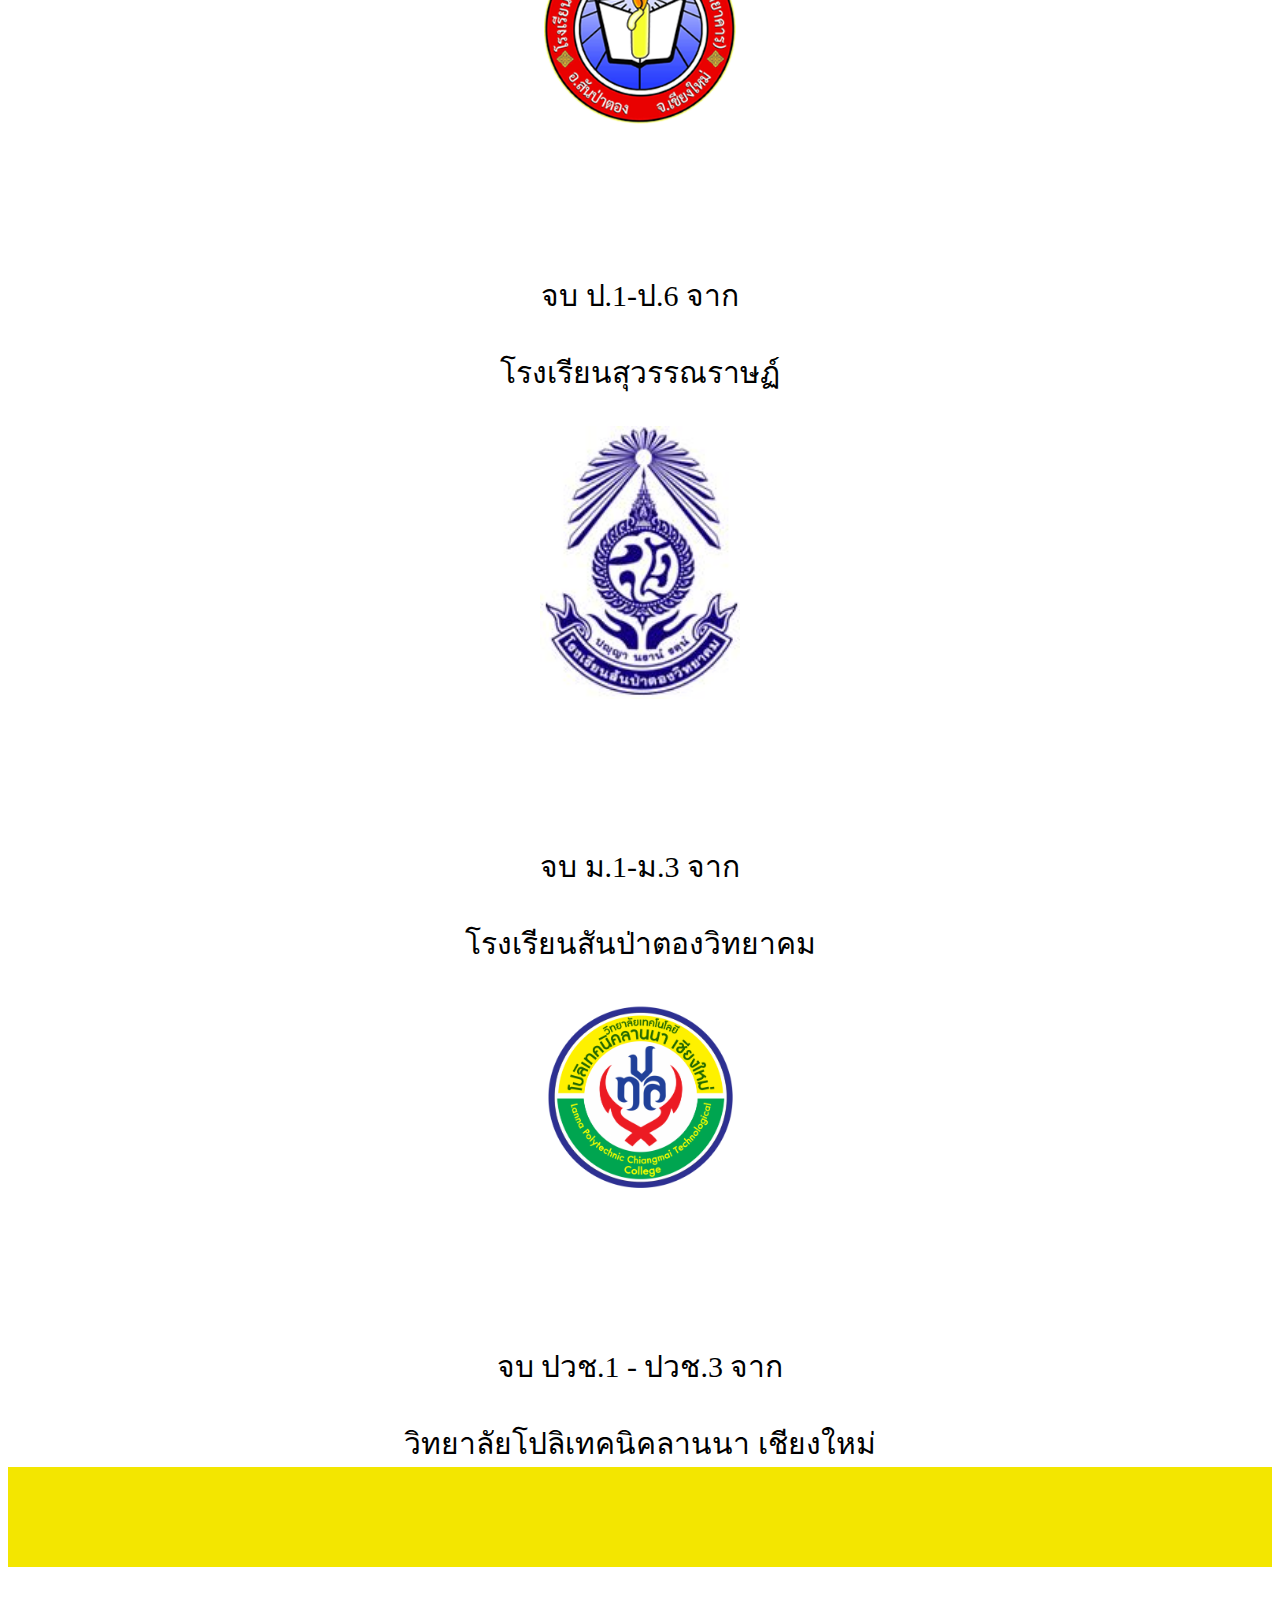
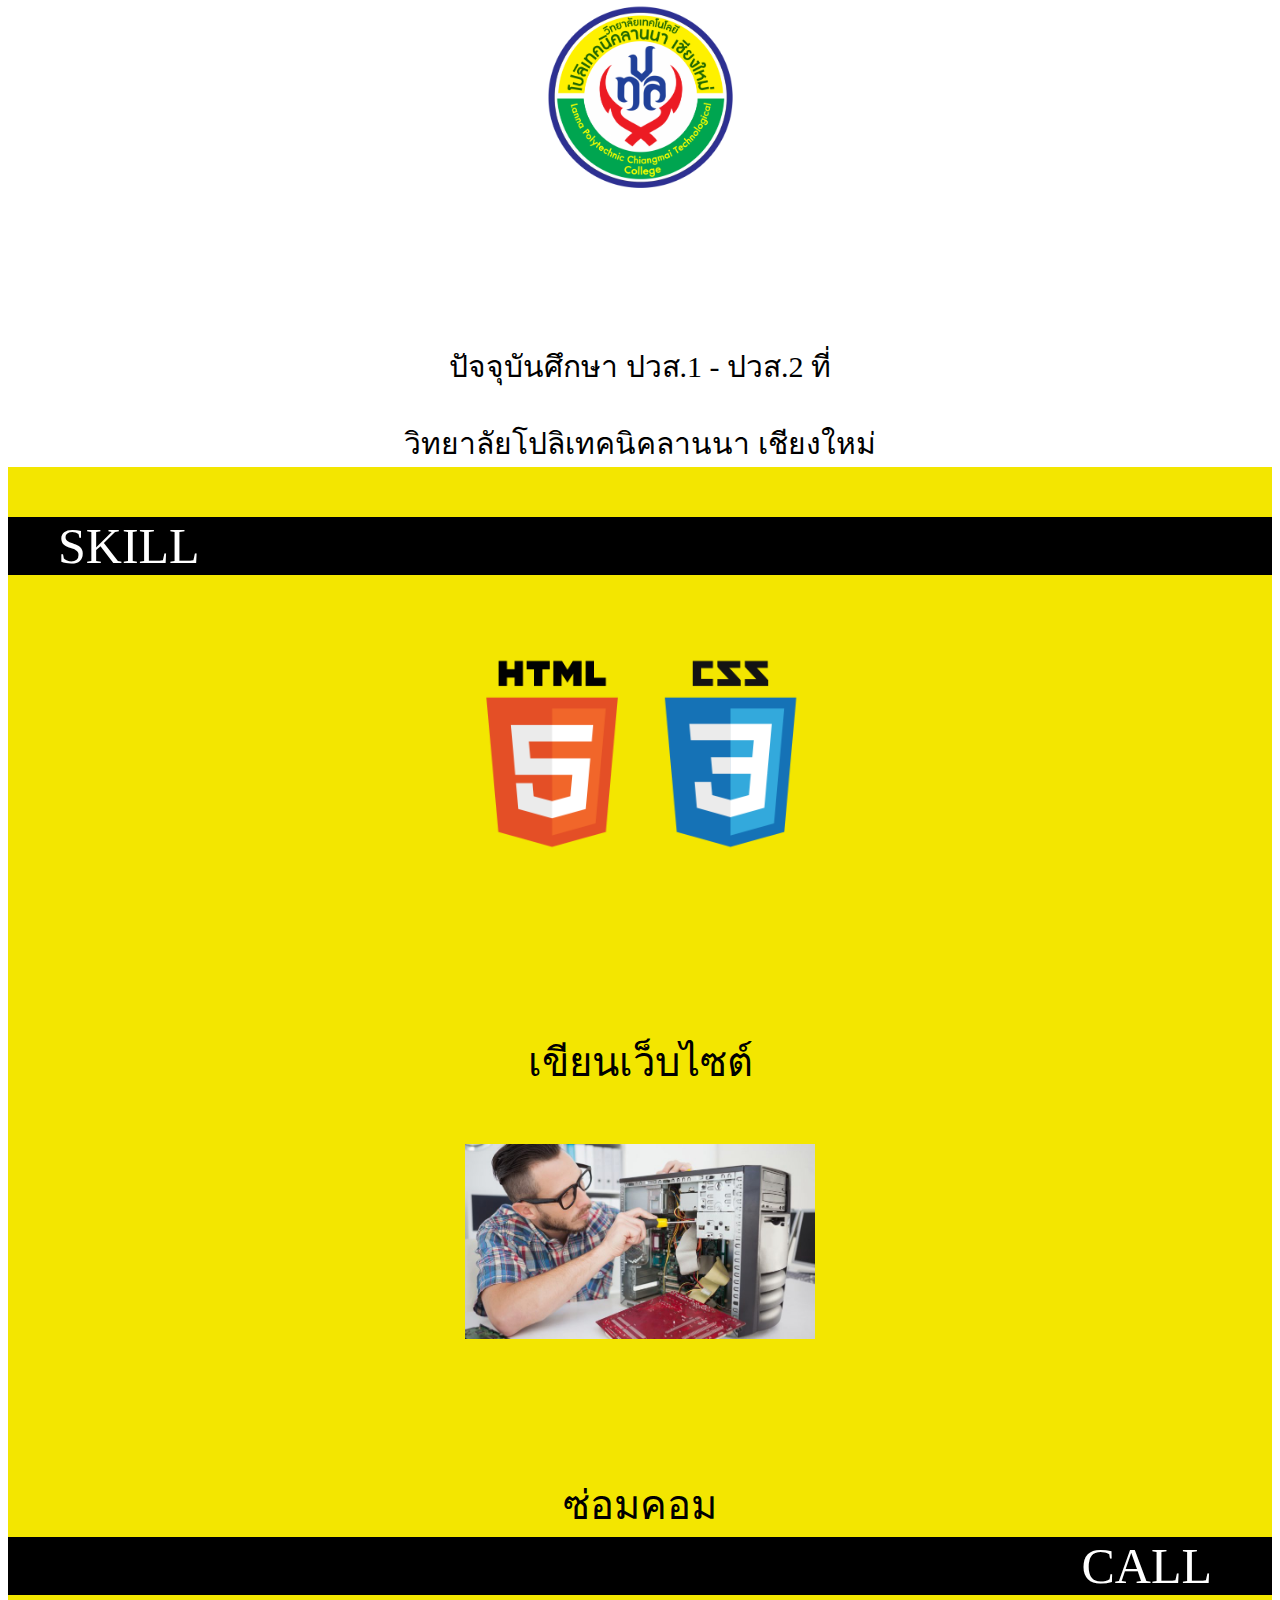
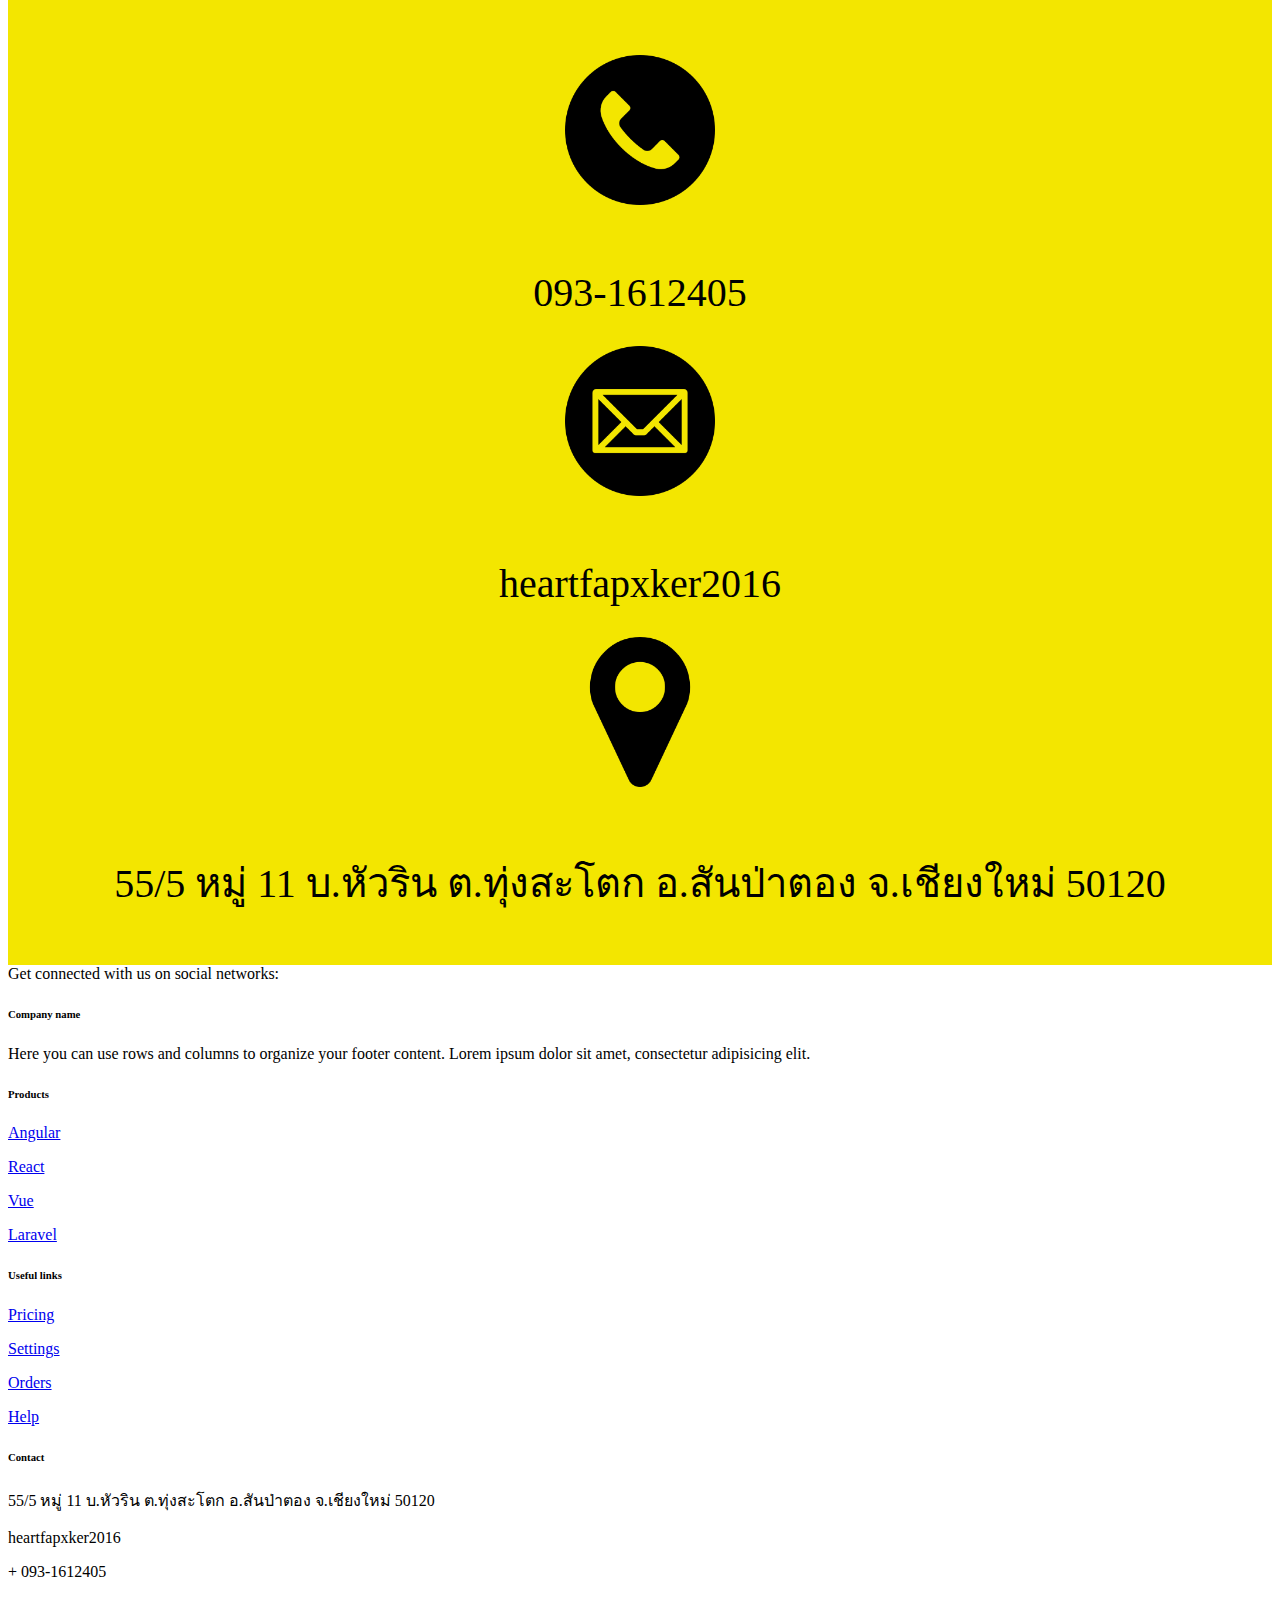
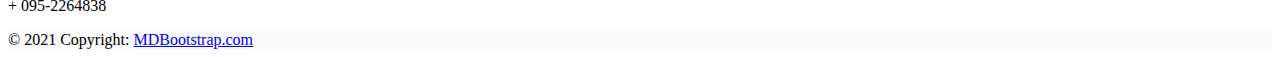
==== commit 4bdaa1f1: "update" ====
--- a/index.html
+++ b/index.html
@@ -62,14 +62,18 @@
     <div class="bgbox">
         <div class="row justify-content-center">
             <div class="col-lg-4  col-md-6 col-sm-12">
-                <img src="img/char.jpg" width="300px" height="550px">
+                <center>
+                    <img src="img/char.jpg" width="300px" height="550px">
+                </center>
             </div>
             <div class="col-lg-4  col-md-6 col-sm-12">
-                <p>นายศุภกานต์ น้อยสวัสดิ์(KARN)</p>
-                <p>ศุภกานต์ น้อยสวัสดิ์(กานต์)</p>
-                <p>Gender : Male</p>
-                <p>Date on Brith: 11 เมษายน 2546</p>
-                <p>Drives license: Morocycle</p>
+                <center>
+                    <p>นายศุภกานต์ น้อยสวัสดิ์(KARN)</p>
+                    <p>ศุภกานต์ น้อยสวัสดิ์(กานต์)</p>
+                    <p>Gender : Male</p>
+                    <p>Date on Brith: 11 เมษายน 2546</p>
+                    <p>Drives license: Morocycle</p>
+                </center>
             </div>
         </div>
     </div>
@@ -80,11 +84,26 @@
         </div>
     </div>
 
-    <center>
-        <div class="boxcard1">
-            
-
-    </center>
+    <div class="boxachice">
+        <div class="container">
+
+            <div class="row">
+
+                <div class="col-xl-6">
+                    <div class="textachice">
+                        เกียตรติบัตรทักษะ ลง windowns ประกอบคอม
+                    </div>
+                </div>
+
+                <div class="col-xl-6">
+                    <div class="imgachice">
+                        <img src="img/sirdekit.jpeg" width="350px">
+                    </div>
+                </div>
+            </div>
+        </div>
+    </div>
+
 
     <div class="boxcard">
         <div class="textcard2">
@@ -205,13 +224,6 @@
             </div>
         </div>
     </div>
-
-
-
-
-
-
-
 
     <div class="boxcard">
         <div class="textcard2">
--- a/style/style.css
+++ b/style/style.css
@@ -220,3 +220,21 @@
     padding-bottom: 50px;
     
 }
+
+.boxachice{
+    background: #F3E600;
+    width: 100%;
+    height: 100%;
+    padding-top: 30px;
+    padding-bottom: 30px;
+}
+
+.imgachice{
+    background:fixed
+    
+
+}
+
+.textachice{
+    font-size: 35px;
+}
